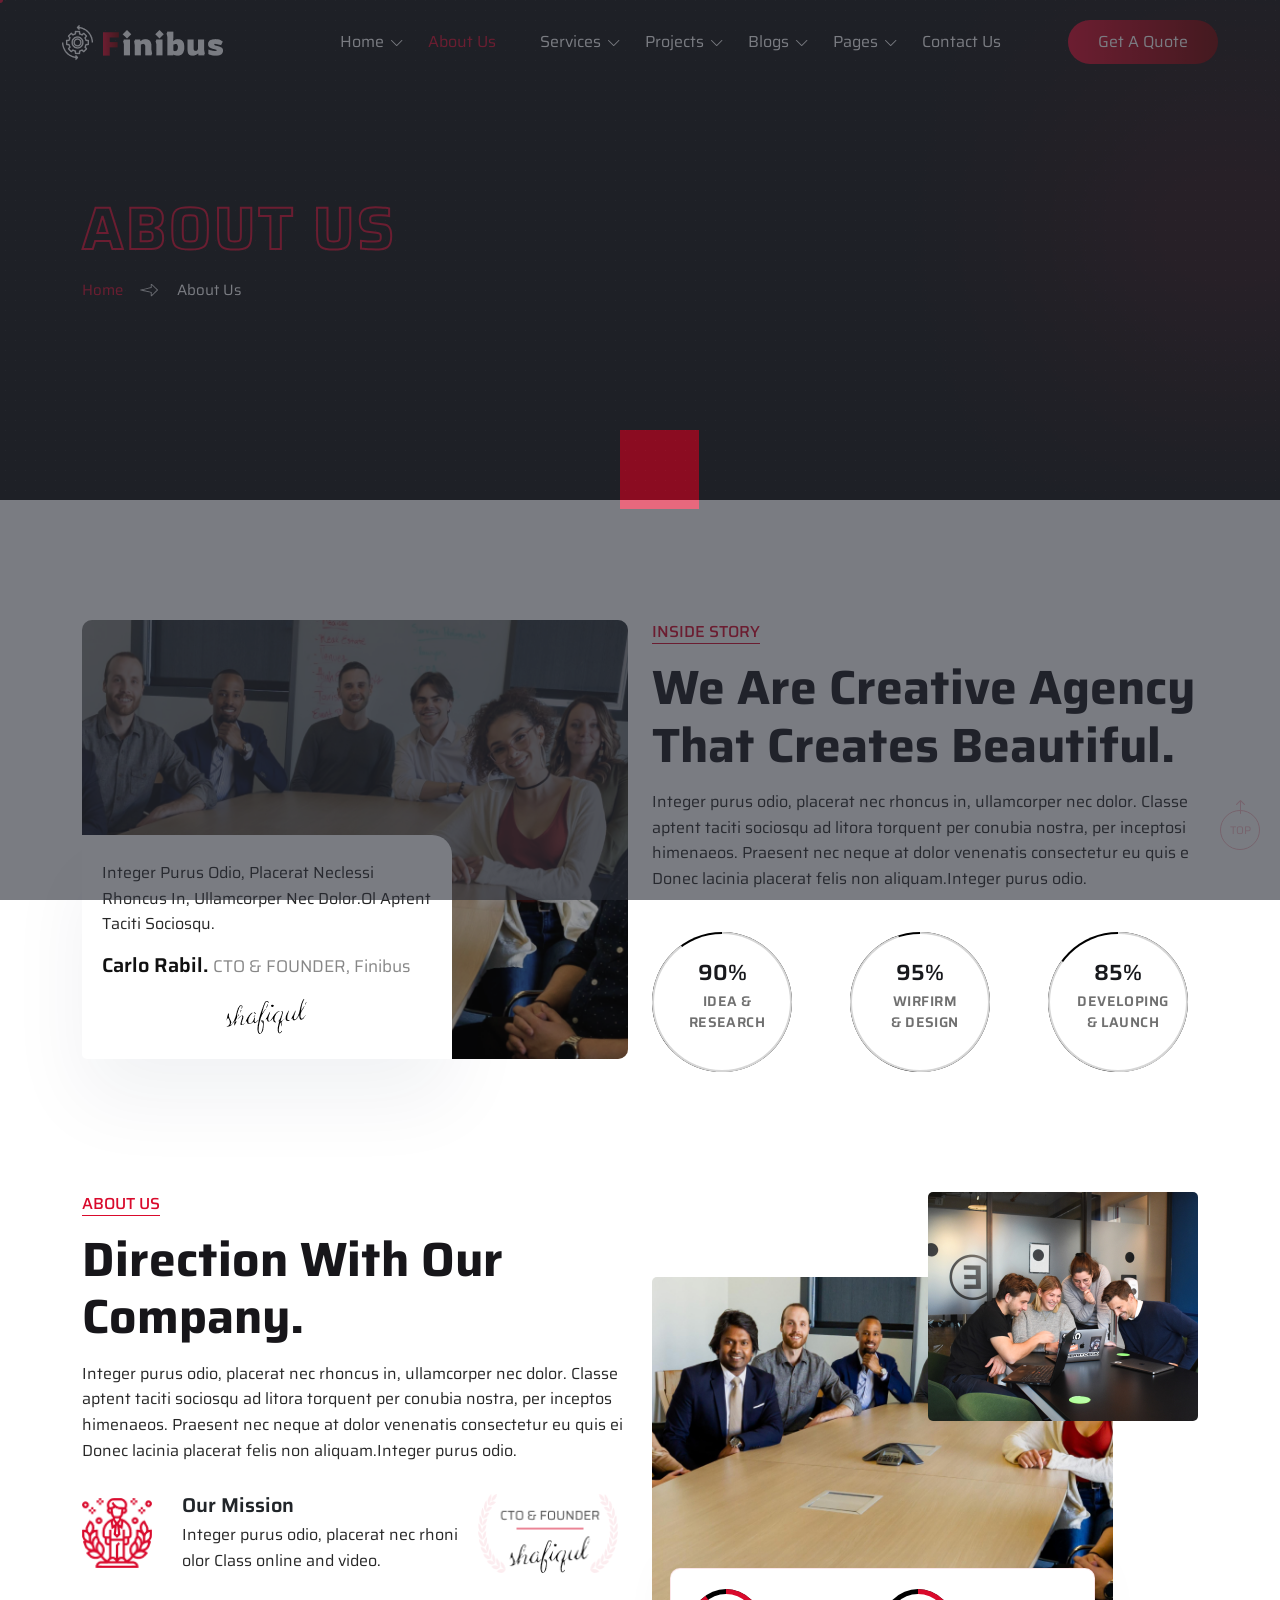
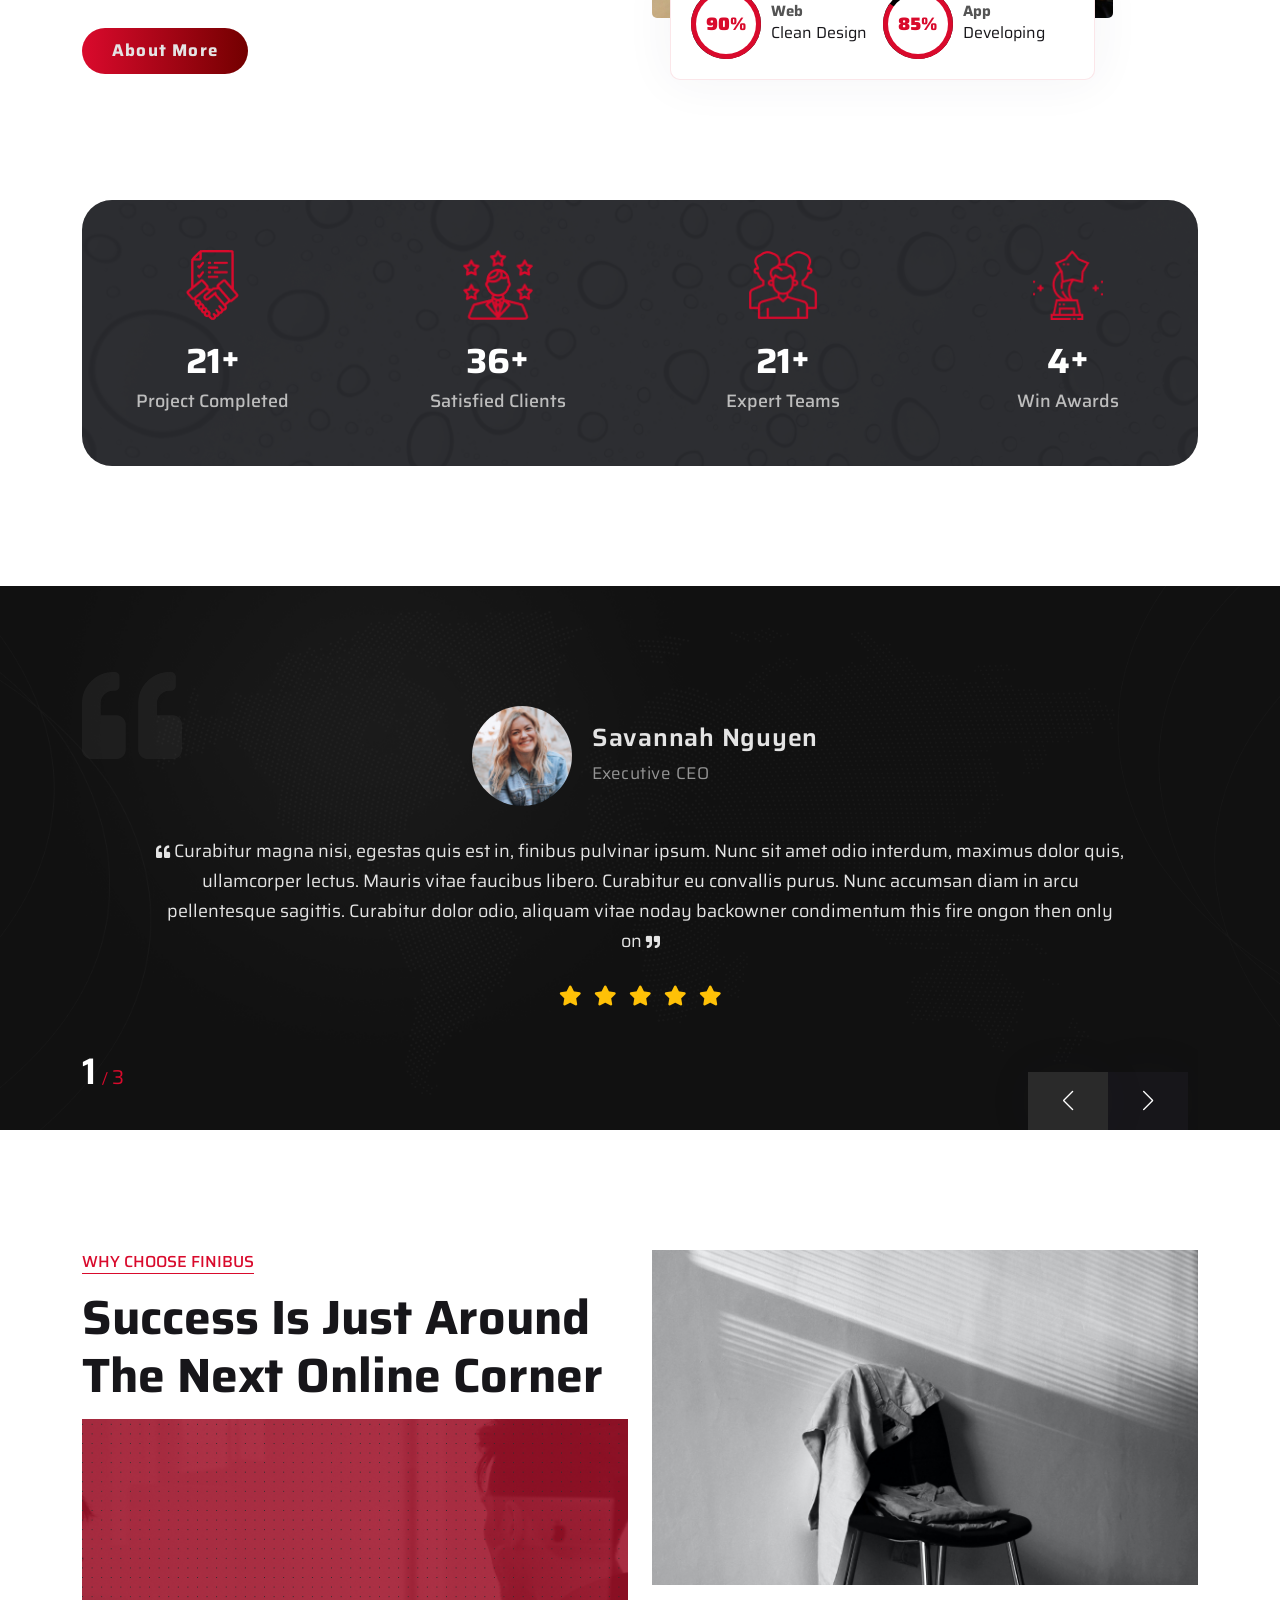
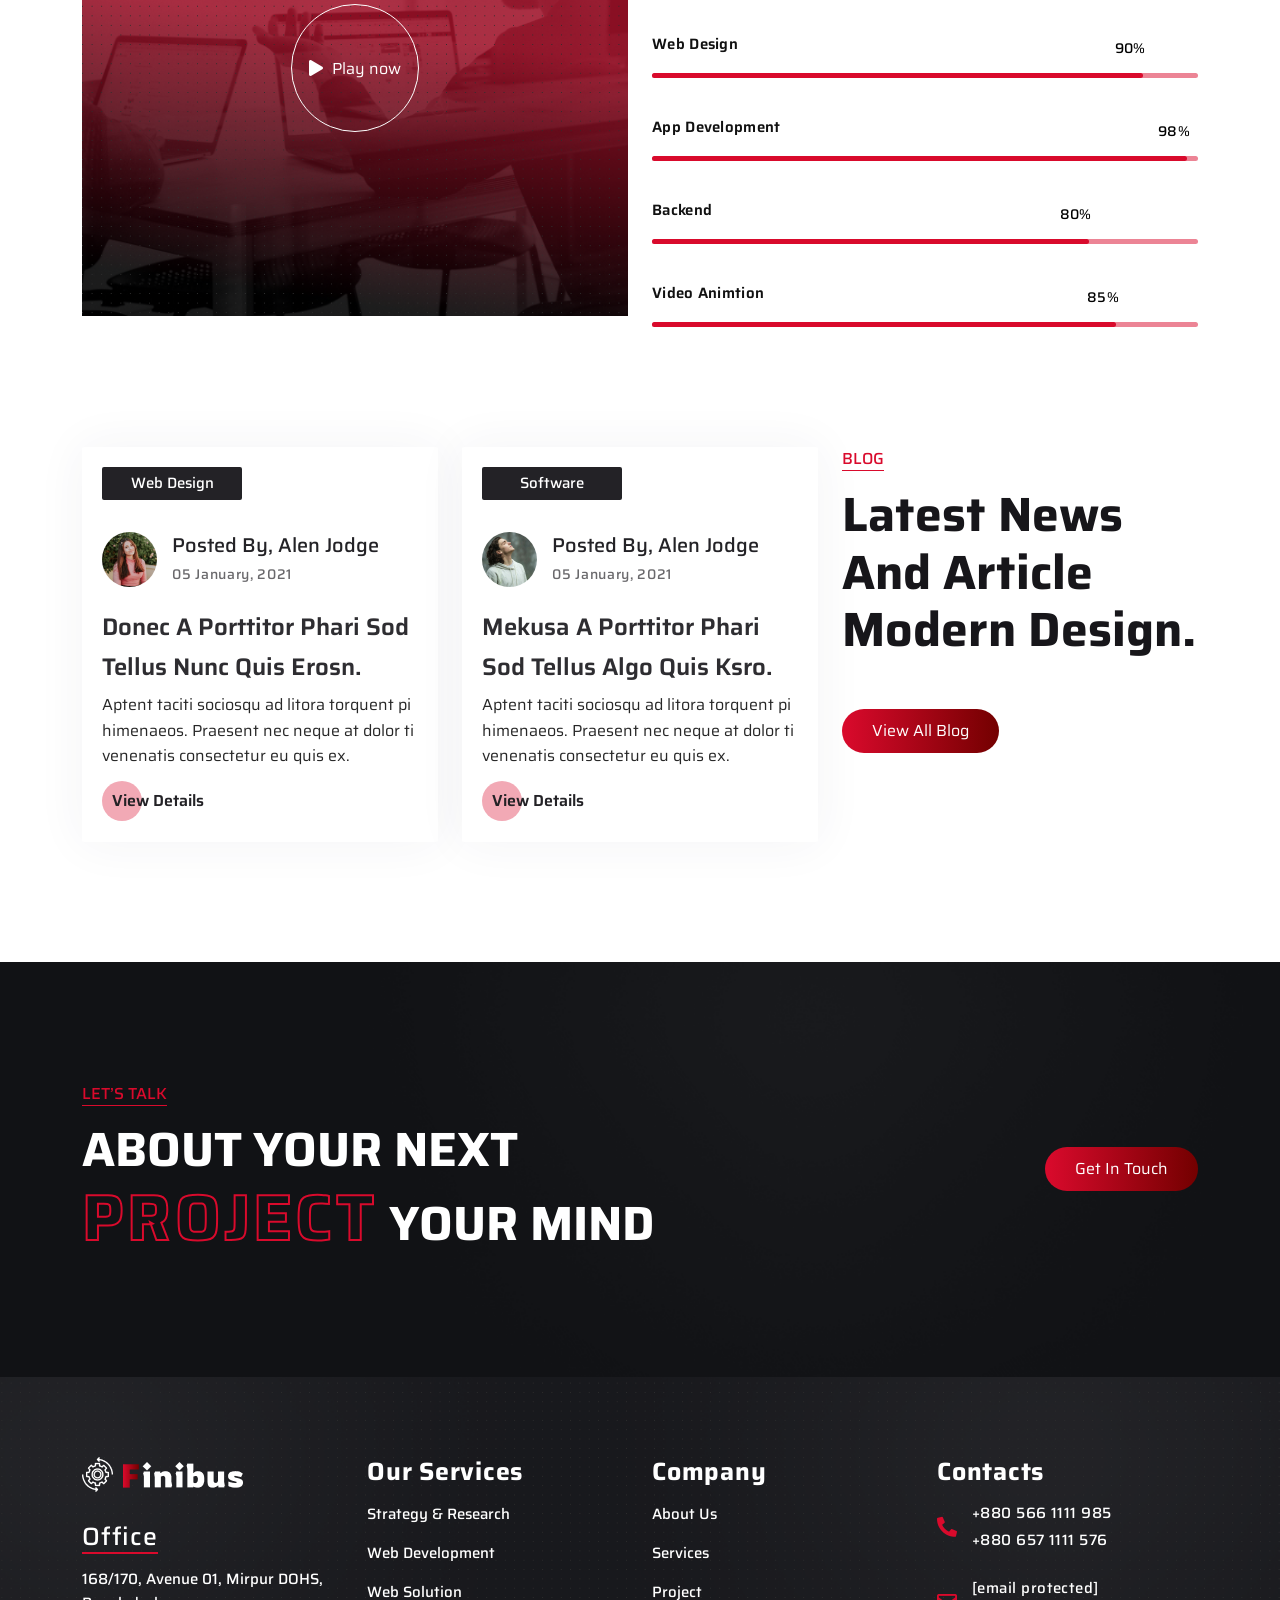
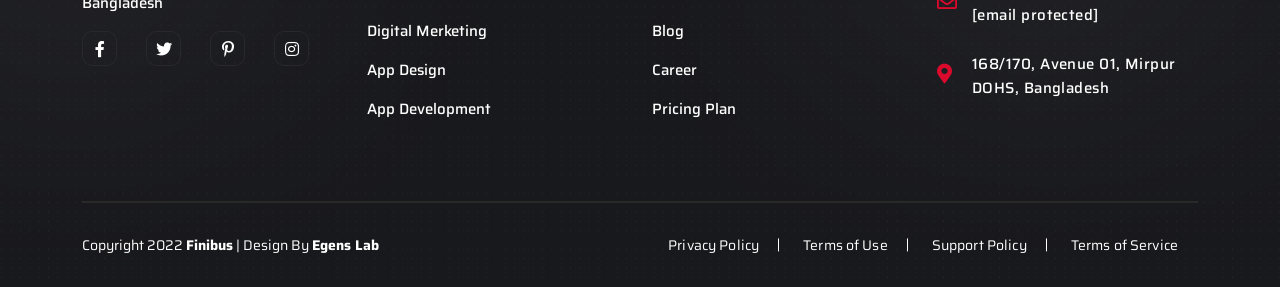
==== about.html @ 058a8044 "initial commit" ====
<!doctype html>
<html lang="en">

<!-- Mirrored from demo-egenslab.b-cdn.net/html/finibus/demo/about.html by HTTrack Website Copier/3.x [XR&CO'2014], Wed, 31 Aug 2022 12:23:14 GMT -->
<head>

<meta charset="utf-8">
<meta name="viewport" content="width=device-width, initial-scale=1">

<link rel="shortcut icon" type="image/x-icon" href="assets/img/favicon.png">

<link href="assets/css/bootstrap.min.css" rel="stylesheet">

<link rel="stylesheet" href="assets/css/bootstrap-icons.css">

<link href="assets/css/all.min.css" rel="stylesheet">

<link href="assets/css/fontawesome.min.css" rel="stylesheet">

<link rel="stylesheet" href="assets/css/swiper-bundle.min.css">

<link rel="stylesheet" href="assets/css/lightbox.min.css">

<link rel="stylesheet" href="assets/css/nice-select.css">

<link rel="stylesheet" href="assets/css/jQuery-plugin-progressbar.css">

<link rel="stylesheet" href="assets/css/barfiller.css">

<link rel="stylesheet" href="assets/css/magnific-popup.css">

<link rel="stylesheet" href="assets/css/style.css">

<title>Finibus - Software and Digital Agency HTML Template</title>
</head>
<body>

<div class="cursor"></div>
<div class="cursor2"></div>


<div class="preloader_area_wrap">
<div class="sk-cube-grid">
<div class="sk-cube sk-cube1"></div>
<div class="sk-cube sk-cube2"></div>
<div class="sk-cube sk-cube3"></div>
<div class="sk-cube sk-cube4"></div>
<div class="sk-cube sk-cube5"></div>
<div class="sk-cube sk-cube6"></div>
<div class="sk-cube sk-cube7"></div>
<div class="sk-cube sk-cube8"></div>
<div class="sk-cube sk-cube9"></div>
</div>
</div>


<div class="main">

<header class="position_top">
<div class="container-fluid">
<div class="row align-items-center">
<div class="col col-sm-3 col-md-3 col-lg-3 col-xl-2">
<div class="logo">
<a href="index.html"><img src="assets/img/logo.png" alt=""></a>
</div>
</div>
<div class="col col-sm-5 col-md-6 col-lg-6 col-xl-8 text-end">
<nav class="main-nav">
<div class="mobile-menu-logo">
<a href="index.html"><img src="assets/img/logo.png" alt=""></a>
</div>
<ul>
<li class="has-child active">
<a href="index.html">Home</a>
<i class="bi bi-chevron-down"></i>
<ul class="sub-menu">
<li><a href="index.html">Home 01</a></li>
<li><a href="index2.html">Home 02</a></li>
<li><a href="index3.html">Home 03</a></li>
</ul>
</li>
<li><a href="about.html">About us</a></li>
<li class="has-child">
<a href="services.html">Services</a>
<i class="bi bi-chevron-down"></i>
<ul class="sub-menu">
<li><a href="services.html">Service</a></li>
 <li><a href="service-details.html">Service Details</a></li>
</ul>
</li>
<li class="has-child">
<a href="project.html">Projects</a>
<i class="bi bi-chevron-down"></i>
<ul class="sub-menu">
<li><a href="project.html">Project</a></li>
<li><a href="project2.html">Project masonry</a></li>
<li><a href="project-details.html">Project Details</a></li>
</ul>
</li>
<li class="has-child">
<a href="blog.html">Blogs</a>
<i class="bi bi-chevron-down"></i>
<ul class="sub-menu">
<li><a href="blog.html">Blog</a></li>
<li><a href="blog2.html">Blog standard</a></li>
<li><a href="blog_details.html">Blog Details</a></li>
</ul>
</li>
<li class="has-child">
<a href="#">Pages</a>
<i class="bi bi-chevron-down"></i>
<ul class="sub-menu">
<li><a href="commingsoon.html">Comming soon</a></li>
<li><a href="error.html">Error 404</a></li>
</ul>
</li>
<li><a href="contact.html">Contact us</a></li>
</ul>
<div class="get-quate dn">
<div class="cmn-btn">
<a href="contact.html">Get a quote</a>
</div>
</div>
</nav>
<div class="mobile-menu">
<a href="javascript:void(0)" class="cross-btn">
<span class="cross-top"></span>
<span class="cross-middle"></span>
<span class="cross-bottom"></span>
</a>
</div>
</div>
<div class="col-12 col-sm-4 col-md-3 col-lg-3 col-xl-2 text-end">
<div class="get-quate">
<div class="cmn-btn">
<a href="contact.html">Get a quote</a>
</div>
</div>
</div>
</div>
</div>
</header>


<section class="breadcrumbs">
<div class="container">
<div class="row">
<div class="col-12">
<div class="breadcrumb-wrapper">
<h1>About us</h1>
<ul>
<li><a href="index.html">Home</a></li>
<li>About us</li>
</ul>
</div>
</div>
</div>
</div>
</section>


<section class="about-area sec-mar">
<div class="container">
<div class="out-story">
<div class="row">
<div class="col-lg-6 col-xl-6">
 <div class="story-left">
<div class="office-group-img">
<img src="assets/img/story.png" alt="">
<div class="cto-message-wrapper">
<div class="cto-message">
<p>Integer purus odio, placerat neclessi rhoncus in, ullamcorper nec dolor.ol aptent taciti sociosqu.</p>
<h4>Carlo Rabil. <span>CTO & FOUNDER, Finibus</span></h4>
<img src="assets/img/cto-signature.png" alt="">
</div>
</div>
</div>
</div>
</div>
<div class="col-lg-6 col-xl-6">
<div class="story-right">
<div class="title black">
<span>Inside Story</span>
<h2 class="mb-15">We are creative Agency that creates beautiful.</h2>
</div>
<p>Integer purus odio, placerat nec rhoncus in, ullamcorper nec dolor. Classe aptent taciti sociosqu ad litora torquent per conubia nostra, per inceptosi himenaeos. Praesent nec neque at dolor venenatis consectetur eu quis e Donec lacinia placerat felis non aliquam.Integer purus odio.</p>
<div class="story-skills">
<div class="story-skill">
<div class="progress-bar-circle" data-percent="90" data-duration="1000"></div>
<span>Idea & Research</span>
</div>
<div class="story-skill">
<div class="progress-bar-circle" data-percent="95" data-duration="1000"></div>
<span>Wirfirm & Design</span>
</div>
<div class="story-skill">
<div class="progress-bar-circle" data-percent="85" data-duration="1000"></div>
<span>Developing & Launch</span>
</div>
</div>
</div>
</div>
</div>
</div>
<div class="row">
<div class="col-lg-6 col-xl-6">
<div class="about-left">
<div class="title black">
<span>About us</span>
<h2 class="mb-15">Direction with our company.</h2>
</div>
<p>Integer purus odio, placerat nec rhoncus in, ullamcorper nec dolor. Classe aptent taciti sociosqu ad litora torquent per conubia nostra, per inceptos himenaeos. Praesent nec neque at dolor venenatis consectetur eu quis ei Donec lacinia placerat felis non aliquam.Integer purus odio.</p>
<div class="our-mission">
<div class="msn-icon">
<i><img src="assets/img/icons/mission-icon.png" alt=""></i>
</div>
<div class="msn-content">
<h5>Our Mission</h5>
<p>Integer purus odio, placerat nec rhoni olor Class online and video.</p>
</div>
<div class="cto">
<img src="assets/img/ctoFounder.png" alt="">
</div>
</div>
<div class="cmn-btn">
<a href="about.html">About more</a>
</div>
</div>
</div>
<div class="col-lg-6 col-xl-6">
<div class="about-right">
<div class="group-images">
<img src="assets/img/about-bottom.jpg" alt="">
<div class="about-top">
<img src="assets/img/about-top.png" alt="">
</div>
<div class="about-skills">
<div class="signle-skill">
<div class="progress-bar-circle" data-percent="90" data-duration="1000"></div>
<div class="skill-content">
<h6>web</h6>
<p>Clean Design</p>
</div>
</div>
<div class="signle-skill">
<div class="progress-bar-circle" data-percent="85" data-duration="1000"></div>
<div class="skill-content">
<h6>App</h6>
<p>Developing</p>
</div>
</div>
</div>
</div>
</div>
</div>
</div>
<div class="features-count">
<div class="row">
<div class="col-sm-6 col-md-3 col-lg-3 col-xl-3">
<div class="single-count">
<i><img src="assets/img/icons/count-1.png" alt=""></i>
<div class="counter">
<span class="odometer">150</span><sup>+</sup>
</div>
<p>Project Completed</p>
</div>
</div>
<div class="col-sm-6 col-md-3 col-lg-3 col-xl-3">
<div class="single-count">
<i><img src="assets/img/icons/count-2.png" alt=""></i>
<div class="counter">
<span class="odometer">250</span><sup>+</sup>
</div>
<p>Satisfied Clients</p>
</div>
</div>
<div class="col-sm-6 col-md-3 col-lg-3 col-xl-3">
<div class="single-count">
<i><img src="assets/img/icons/count-3.png" alt=""></i>
<div class="counter">
<span class="odometer">150</span><sup>+</sup>
</div>
<p>Expert Teams</p>
</div>
</div>
<div class="col-sm-6 col-md-3 col-lg-3 col-xl-3">
<div class="single-count">
<i><img src="assets/img/icons/count-4.png" alt=""></i>
<div class="counter">
<span class="odometer">28</span><sup>+</sup>
</div>
<p>Win Awards</p>
</div>
</div>
</div>
</div>
</div>
</section>


<section class="testimonial-area">
<div class="container">
<div class="row">
<div class="col-12">
<div class="swiper testimonial-slider">
<div class="swiper-wrapper">
<div class="swiper-slide">
<div class="testimonial-content">
<div class="quote">
<i class="fas fa-quote-left"></i>
</div>
<div class="client-info">
<div class="client-pic">
<img src="assets/img/client.jpg" alt="">
</div>
<div class="client-details">
<h4>Savannah Nguyen</h4>
<span>Executive CEO</span>
</div>
</div>
<p><i class="fas fa-quote-left"></i> Curabitur magna nisi, egestas quis est in, finibus pulvinar ipsum. Nunc sit amet odio interdum, maximus dolor quis, ullamcorper lectus. Mauris vitae faucibus libero. Curabitur eu convallis purus. Nunc accumsan diam in arcu pellentesque sagittis. Curabitur dolor odio, aliquam vitae noday backowner condimentum this fire ongon then only on <i class="fas fa-quote-right"></i></p>
<div class="rating">
<i class="fas fa-star"></i>
<i class="fas fa-star"></i>
<i class="fas fa-star"></i>
<i class="fas fa-star"></i>
<i class="fas fa-star"></i>
</div>
</div>
</div>
<div class="swiper-slide">
<div class="testimonial-content">
<div class="quote">
<i class="fas fa-quote-left"></i>
</div>
<div class="client-info">
<div class="client-pic">
<img src="assets/img/client-2.jpg" alt="">
</div>
<div class="client-details">
<h4>Nailong Jeso</h4>
<span>CTO Founder</span>
</div>
</div>
<p><i class="fas fa-quote-left"></i> Curabitur magna nisi, egestas quis est in, finibus pulvinar ipsum. Nunc sit amet odio interdum, maximus dolor quis, ullamcorper lectus. Mauris vitae faucibus libero. Curabitur eu convallis purus. Nunc accumsan diam in arcu pellentesque sagittis. Curabitur dolor odio, aliquam vitae noday backowner condimentum this fire ongon then only on <i class="fas fa-quote-right"></i></p>
<div class="rating">
<i class="fas fa-star"></i>
<i class="fas fa-star"></i>
<i class="fas fa-star"></i>
<i class="fas fa-star"></i>
<i class="fas fa-star"></i>
</div>
 </div>
</div>
<div class="swiper-slide">
<div class="testimonial-content">
<div class="quote">
<i class="fas fa-quote-left"></i>
</div>
<div class="client-info">
<div class="client-pic">
<img src="assets/img/client-3.jpg" alt="">
</div>
<div class="client-details">
<h4>Gautam Yamni</h4>
<span>Designer Head</span>
</div>
</div>
<p><i class="fas fa-quote-left"></i> Curabitur magna nisi, egestas quis est in, finibus pulvinar ipsum. Nunc sit amet odio interdum, maximus dolor quis, ullamcorper lectus. Mauris vitae faucibus libero. Curabitur eu convallis purus. Nunc accumsan diam in arcu pellentesque sagittis. Curabitur dolor odio, aliquam vitae noday backowner condimentum this fire ongon then only on <i class="fas fa-quote-right"></i></p>
<div class="rating">
<i class="fas fa-star"></i>
<i class="fas fa-star"></i>
<i class="fas fa-star"></i>
<i class="fas fa-star"></i>
<i class="fas fa-star"></i>
</div>
</div>
</div>
</div>
<div class="swiper-button-next"></div>
<div class="swiper-button-prev"></div>
<div class="swiper-pagination"></div>
</div>
</div>
</div>
</div>
</section>


<section class="why-choose-us sec-mar">
<div class="container">
<div class="row">
<div class="col-md-6 col-lg-6 col-xl-6">
<div class="title black">
<span>Why Choose Finibus</span>
<h2 class="mb-15">success is just around the next online corner</h2>
</div>
<div class="video-demo">
<img src="assets/img/play-video.jpg" alt="">
<div class="play-btn">
<a class="popup-video" href="https://www.youtube.com/watch?v=0O2aH4XLbto"><i class="fas fa-play"></i> Play now</a>
</div>
</div>
</div>
<div class="col-md-6 col-lg-6 col-xl-6">
<div class="valuable-skills">
<img src="assets/img/valuable-skill.jpg" alt="">
<div class="signle-bar">
<h6>Web Design</h6>
<div id="bar1" class="barfiller">
<span class="tip"></span>
<span class="fill" data-percentage="90"></span>
</div>
</div>
<div class="signle-bar">
<h6>App Development</h6>
<div id="bar2" class="barfiller">
 <span class="tip"></span>
<span class="fill" data-percentage="98"></span>
</div>
</div>
<div class="signle-bar">
<h6>Backend</h6>
<div id="bar3" class="barfiller">
<span class="tip"></span>
<span class="fill" data-percentage="80"></span>
</div>
</div>
<div class="signle-bar">
<h6>Video Animtion</h6>
<div id="bar4" class="barfiller">
<span class="tip"></span>
<span class="fill" data-percentage="85"></span>
</div>
</div>
</div>
</div>
</div>
</div>
</section>


<section class="latest-news sec-mar">
<div class="container">
<div class="row gx-4">
<div class="col-md-6 col-lg-4 col-xl-4">
<div class="signle-news">
<div class="tag">
<a href="#">Web Design</a>
</div>
<div class="post-img">
<a href="blog_details.html"><img src="assets/img/post/post-1.jpg" alt=""></a>
</div>
<div class="news-content">
<div class="author">
<div class="author-pic">
<img src="assets/img/author/author-1.jpg" alt="">
</div>
<div class="author-info">
<h5>Posted by, Alen Jodge</h5>
<span>05 January, 2021</span>
</div>
</div>
<h3><a href="blog_details.html">Donec a porttitor phari sod tellus Nunc quis erosn.</a></h3>
<p>Aptent taciti sociosqu ad litora torquent pi himenaeos. Praesent nec neque at dolor ti venenatis consectetur eu quis ex.</p>
<div class="view-btn">
<a href="blog_details.html">View details</a>
</div>
</div>
</div>
</div>
<div class="col-md-6 col-lg-4 col-xl-4">
<div class="signle-news">
<div class="tag">
<a href="#">Software</a>
</div>
<div class="post-img">
<a href="blog_details.html"><img src="assets/img/post/post-2.jpg" alt=""></a>
</div>
<div class="news-content">
<div class="author">
<div class="author-pic">
<img src="assets/img/author/author-2.jpg" alt="">
</div>
<div class="author-info">
<h5>Posted by, Alen Jodge</h5>
<span>05 January, 2021</span>
</div>
</div>
<h3><a href="blog_details.html">Mekusa a porttitor phari sod tellus algo quis ksro.</a></h3>
<p>Aptent taciti sociosqu ad litora torquent pi himenaeos. Praesent nec neque at dolor ti venenatis consectetur eu quis ex.</p>
<div class="view-btn">
<a href="blog_details.html">View details</a>
</div>
</div>
</div>
</div>
<div class="col-md-6 col-lg-4 col-xl-4">
<div class="title black">
<span>Blog</span>
<h2>Latest news And Article modern design.</h2>
<div class="cmn-btn">
<a href="blog.html">View All Blog</a>
</div>
</div>
</div>
</div>
</div>
</section>


<section class="lets-talk sec-pad">
<div class="container">
<div class="row align-items-center">
<div class="col-md-9 col-lg-8 col-xl-7">
<div class="title special">
<span>Let’s Talk</span>
<h2>About Your Next <br><b>Project</b> Your Mind</h2>
</div>
</div>
<div class="col-md-3 col-lg-4 col-xl-5 text-end">
<div class="getin-touch">
<div class="cmn-btn">
<a href="contact.html">Get In Touch</a>
</div>
</div>
</div>
</div>
</div>
</section>


<footer>
<div class="container">
<div class="row">
<div class="col-md-3 col-lg-3 col-xl-3">
<div class="footer-widget">
<div class="footer-logo">
<a href="index.html"><img src="assets/img/logo.png" alt=""></a>
</div>
<address>
<h4>Office</h4>
<p>168/170, Avenue 01, Mirpur DOHS, Bangladesh</p>
</address>
<ul class="social-media-icons">
<li><a href="https://www.facebook.com/"><i class="fab fa-facebook-f"></i></a></li>
<li><a href="https://www.twitter.com/"><i class="fab fa-twitter"></i></a></li>
<li><a href="https://www.pinterest.com/"><i class="fab fa-pinterest-p"></i></a></li>
<li><a href="https://www.instagram.com/"><i class="fab fa-instagram"></i></a></li>
</ul>
</div>
</div>
<div class="col-md-3 col-lg-3 col-xl-3">
<div class="footer-widget">
<h4>Our Services</h4>
<ul class="footer-menu">
<li><a href="service-details.html">Strategy & Research</a></li>
<li><a href="service-details.html">Web Development</a></li>
<li><a href="service-details.html">Web Solution</a></li>
<li><a href="service-details.html">Digital Merketing</a></li>
<li><a href="service-details.html">App Design</a></li>
<li><a href="service-details.html">App Development</a></li>
</ul>
</div>
</div>
<div class="col-md-3 col-lg-3 col-xl-3">
<div class="footer-widget">
<h4>Company</h4>
<ul class="footer-menu">
<li><a href="about.html">About Us</a></li>
<li><a href="services.html">Services</a></li>
<li><a href="project.html">Project</a></li>
<li><a href="blog.html">Blog</a></li>
<li><a href="contact.html">Career</a></li>
<li><a href="services.html">Pricing Plan</a></li>
</ul>
</div>
</div>
<div class="col-md-3 col-lg-3 col-xl-3">
<div class="footer-widget">
<h4>Contacts</h4>
<div class="number">
<div class="num-icon">
<i class="fas fa-phone-alt"></i>
</div>
<div class="phone">
<a href="tel:05661111985">+880 566 1111 985</a>
<a href="tel:06571111576">+880 657 1111 576</a>
</div>
</div>
<div class="office-mail">
<div class="mail-icon">
<i class="far fa-envelope"></i>
</div>
<div class="email">
<a href="tell:info@example.com"><span class="__cf_email__" data-cfemail="0e676068614e6b766f637e626b206d6163">[email&#160;protected]</span></a>
<a href="tell:info@support.com"><span class="__cf_email__" data-cfemail="9ff6f1f9f0dfeceaefeff0edebb1fcf0f2">[email&#160;protected]</span></a>
</div>
</div>
<div class="address">
<div class="address-icon">
<i class="fas fa-map-marker-alt"></i>
</div>
<p>168/170, Avenue 01, Mirpur DOHS, Bangladesh</p>
</div>
</div>
</div>
</div>
<div class="footer-bottom">
<div class="row align-items-center">
<div class="col-12 col-md-4 col-lg-4 col-xl-5">
<div class="copy-txt">
<span>Copyright 2022 <b>Finibus</b> | Design By <a href="#">Egens Lab</a></span>
</div>
</div>
<div class="col-12 col-md-8 col-lg-8 col-xl-7">
<ul class="footer-bottom-menu">
<li><a href="#">Privacy Policy</a></li>
<li><a href="#">Terms of Use</a></li>
<li><a href="#">Support Policy</a></li>
<li><a href="#">Terms of Service</a></li>
</ul>
</div>
</div>
</div>
</div>
</footer>


<div class="scroll-top">
<span>Top<i class="bi bi-arrow-up"></i></span>
</div>

</div>


<script data-cfasync="false" src="../../../cdn-cgi/scripts/5c5dd728/cloudflare-static/email-decode.min.js"></script><script src="assets/js/jquery-3.6.0.min.js"></script>

<script src="assets/js/popper.min.js"></script>
<script src="assets/js/bootstrap.min.js"></script>

<script src="assets/js/swiper-bundle.min.js"></script>

<script src="assets/js/jquery.nice-select.min.js"></script>

<script src="assets/js/jQuery-plugin-progressbar.js"></script>

<script src="assets/js/jquery.barfiller.js"></script>

<script src="assets/js/waypoints.min.js"></script>

<script src="assets/js/jquery.counterup.min.js"></script>

<script src="assets/js/lightbox.min.js"></script>

<script src="assets/js/jquery.magnific-popup.min.js"></script>

<script src="assets/js/isotope.pkgd.min.js"></script>

<script src="assets/js/masonry.pkgd.min.js"></script>

<script src="assets/js/imagesloaded.pkgd.min.js"></script>

<script src="assets/js/custom.js"></script>
</body>

<!-- Mirrored from demo-egenslab.b-cdn.net/html/finibus/demo/about.html by HTTrack Website Copier/3.x [XR&CO'2014], Wed, 31 Aug 2022 12:23:14 GMT -->
</html>
---- assets/css/barfiller.css ----
.barfiller{width:100%;height:12px;background:#fcfcfc;border:1px solid #ccc;position:relative;margin-bottom:20px;box-shadow:inset 1px 4px 9px -6px rgba(0,0,0,.5);-moz-box-shadow:inset 1px 4px 9px -6px rgba(0,0,0,.5)}.barfiller .fill{display:block;position:relative;width:0;height:100%;background:#333;z-index:1}.barfiller .tipWrap{display:none}.barfiller .tip{margin-top:-30px;padding:2px 4px;font-size:11px;color:#fff;left:0;position:absolute;z-index:2;background:#333}.barfiller .tip:after{border:solid;border-color:rgba(0,0,0,.8) transparent;border-width:6px 6px 0;content:"";display:block;position:absolute;left:9px;top:100%;z-index:9}
---- assets/css/style.css ----
@import "https://fonts.googleapis.com/css2?family=Saira:ital,wght@0,100;0,300;0,400;0,500;0,600;0,700;0,800;0,900;1,400&amp;display=swap";@import "https://fonts.googleapis.com/css2?family=Poppins:wght@300;400;500;600;700&amp;family=Rajdhani:wght@300;400;500;600;700&amp;display=swap";*{margin:0;padding:0;box-sizing:border-box}a:focus,input:focus,textarea:focus,button:focus{outline:0 solid}html,body{height:100%}body{cursor:none;font-size:16px;font-family:saira,sans-serif}h1,h2,h3,h4,h5,h6{font-weight:700;margin-bottom:20px}img{max-width:100%}a,ul,ol{padding:0;margin:0;list-style:none}p{color:#787878;line-height:1.6}a,a:hover{text-decoration:none}input,select,audio,canvas,iframe,img,svg,video{vertical-align:middle}.sec-pad{padding:120px 0}.sec-pad-top{padding-top:120px}.sec-pad-bottom{padding-bottom:120px}.sec-mar{margin:120px 0}.sec-mar-top{margin-top:120px}.sec-mar-bottom{margin-bottom:120px}.cursor{width:30px;height:30px;border-radius:100%;border:1px solid #d90a2c;transition:all 200ms ease-out;position:fixed;pointer-events:none;left:0;top:0;transform:translate(calc(-50% - 100px),-50%);z-index:9}.cursor2{width:6px;height:6px;border-radius:100%;background-color:#d90a2c;position:fixed;transform:translate(-50%,-50%);pointer-events:none;transition:width .3s,height .3s,opacity .3s;z-index:9}.hover{background-color:#d90a2c;height:70px;width:70px;border:1px solid transparent;opacity:.3;z-index:9999}.cursorinnerhover{width:2px;height:2px;opacity:.5}.mb-15{margin-bottom:15px!important}.sk-cube-grid{width:80px;height:80px;margin:100px auto}.sk-cube-grid .sk-cube{width:33%;height:33%;background-color:#d90a2c;float:left;-webkit-animation:sk-cubeGridScaleDelay 1.3s infinite ease-in-out;animation:sk-cubeGridScaleDelay 1.3s infinite ease-in-out}.sk-cube-grid .sk-cube1{-webkit-animation-delay:.2s;animation-delay:.2s}.sk-cube-grid .sk-cube2{-webkit-animation-delay:.3s;animation-delay:.3s}.sk-cube-grid .sk-cube3{-webkit-animation-delay:.4s;animation-delay:.4s}.sk-cube-grid .sk-cube4{-webkit-animation-delay:.1s;animation-delay:.1s}.sk-cube-grid .sk-cube5{-webkit-animation-delay:.2s;animation-delay:.2s}.sk-cube-grid .sk-cube6{-webkit-animation-delay:.3s;animation-delay:.3s}.sk-cube-grid .sk-cube7{-webkit-animation-delay:0s;animation-delay:0s}.sk-cube-grid .sk-cube8{-webkit-animation-delay:.1s;animation-delay:.1s}.sk-cube-grid .sk-cube9{-webkit-animation-delay:.2s;animation-delay:.2s}@-webkit-keyframes sk-cubeGridScaleDelay{0%,70%,100%{-webkit-transform:scale3D(1,1,1);transform:scale3D(1,1,1)}35%{-webkit-transform:scale3D(0,0,1);transform:scale3D(0,0,1)}}@keyframes hover{0%{transform:scale(.5);color:#121212;-webkit-text-stroke:2px gray}20%{transform:scale(1);color:pink;-webkit-text-stroke:3px red;filter:drop-shadow(0 0 1px black) drop-shadow(0 0 1px black) drop-shadow(0 0 3px red) drop-shadow(0 0 5px red) hue-rotate(10turn)}50%{transform:scale(.5);color:#121212;-webkit-text-stroke:2px gray}}.preloader_area_wrap{background:#282b34 none repeat scroll 0 0;height:100%;left:0;position:fixed;top:0;width:100%;z-index:9999999}.preloader_area_wrap .sk-cube-grid{left:50%;margin:-20px 0 0 -20px;position:absolute;top:50%}.sticky{position:fixed;top:0;left:0;padding:0 100px;width:100%;z-index:99;background-color:#121212}@media only screen and (min-width:1200px) and (max-width:1399px){.sticky{padding:0 50px}}@media only screen and (min-width:992px) and (max-width:1199px),only screen and (min-width:768px) and (max-width:991px){.sticky{padding:10px 20px}}@media(max-width:767px){.sticky{padding:20px 0}}@media(max-width:767px){.title{text-align:center}}@media only screen and (min-width:576px) and (max-width:767px){.title{text-align:inherit}}.title span{position:relative;display:inline-block;font-size:16px;font-weight:500;color:#d90a2c;margin-bottom:15px;text-transform:uppercase}.title span:before{position:absolute;content:"";left:0;bottom:0;width:100%;height:1px;background-color:#d90a2c}.title h2{font-size:52px;font-weight:700;color:#fff;margin-bottom:30px;text-transform:capitalize}@media only screen and (min-width:1200px) and (max-width:1399px),only screen and (min-width:992px) and (max-width:1199px){.title h2{font-size:48px}}@media(max-width:767px){.title h2{font-size:30px}}.title.black h2{color:#17161a}.title.special h2{text-transform:uppercase;margin:0}.title.special h2 b{font-weight:700;font-size:65px;letter-spacing:.05em;text-transform:uppercase;-webkit-text-stroke:2px #d90a2c;-webkit-text-fill-color:transparent}@media only screen and (min-width:768px) and (max-width:991px){.title.special h2 b{font-size:55px}}@media(max-width:767px){.title.special h2 b{font-size:50px}}.sec-title-layout3{text-align:center;margin-bottom:70px}.sec-title-layout3 span{font-family:poppins,sans-serif;font-weight:500;font-size:16px;text-align:center;text-transform:capitalize;color:#d90a2c;border-bottom:1px solid #d90a2c;padding-bottom:5px;margin-bottom:5px;display:inline-block}.sec-title-layout3 h2{font-family:rajdhani,sans-serif;font-weight:700;font-size:50px;text-transform:uppercase;color:#17161a;margin-bottom:15px}@media only screen and (min-width:992px) and (max-width:1199px){.sec-title-layout3 h2{font-size:40px}}@media(max-width:767px){.sec-title-layout3 h2{font-size:30px}}.cmn-btn{display:inline-flex}.cmn-btn a{overflow:hidden;position:relative;display:inline-block;border-radius:30px;padding:10px 30px;color:#fff;font-size:16px;text-transform:capitalize;background:linear-gradient(90deg,#D90A2C 1.05%,#730000 100%);z-index:1;-webkit-transition:all .5s ease-out 0s;-moz-transition:all .5s ease-out 0s;-ms-transition:all .5s ease-out 0s;-o-transition:all .5s ease-out 0s;transition:all .5s ease-out 0s}.cmn-btn a:before{position:absolute;content:'';width:100%;height:0%;top:50%;left:50%;background-color:#000;transform:translate(-50%,-50%) rotate(-45deg);z-index:-1;-webkit-transition:all .5s ease-out 0s;-moz-transition:all .5s ease-out 0s;-ms-transition:all .5s ease-out 0s;-o-transition:all .5s ease-out 0s;transition:all .5s ease-out 0s}.cmn-btn a:hover{box-shadow:0 0 5px rgba(255,255,255,.3)}.cmn-btn a:hover:before{height:380%}.cmn-btn-layout3 a{position:relative;overflow:hidden;font-family:rajdhani,sans-serif;font-weight:600;font-size:20px;text-align:center;color:#fff;display:inline-block;background-color:#dd0429;padding:15px 30px;text-transform:capitalize;z-index:1;vertical-align:top;-webkit-transition:all .5s ease-out 0s;-moz-transition:all .5s ease-out 0s;-ms-transition:all .5s ease-out 0s;-o-transition:all .5s ease-out 0s;transition:all .5s ease-out 0s}.cmn-btn-layout3 a i{margin-left:5px;display:inline-block}.cmn-btn-layout3 a:before{position:absolute;content:'';width:100%;height:0%;top:50%;left:50%;background-color:#000;transform:translate(-50%,-50%) rotate(-45deg);z-index:-1;-webkit-transition:all .5s ease-out 0s;-moz-transition:all .5s ease-out 0s;-ms-transition:all .5s ease-out 0s;-o-transition:all .5s ease-out 0s;transition:all .5s ease-out 0s}.cmn-btn-layout3 a:hover{color:#d90a2c;box-shadow:0 0 5px rgba(255,255,255,.3)}.cmn-btn-layout3 a:hover:before{height:380%}.breadcrumbs{min-height:500px;background-image:url(../img/breadcrumbs-bg.png);background-size:cover;background-position:center center}@media(max-width:767px){.breadcrumbs{text-align:center;min-height:350px}}.breadcrumb-wrapper{display:flex;flex-direction:column;justify-content:center;min-height:500px}@media(max-width:767px){.breadcrumb-wrapper{text-align:center;min-height:350px}}.breadcrumb-wrapper h1{font-weight:700;font-size:60px;letter-spacing:.05em;text-transform:uppercase;-webkit-text-stroke:2px #d90a2c;-webkit-text-fill-color:transparent;line-height:1;margin-bottom:20px}@media(max-width:767px){.breadcrumb-wrapper h1{font-size:40px}}.breadcrumb-wrapper ul{list-style:none}.breadcrumb-wrapper ul li{display:inline-block;font-size:15px;text-transform:capitalize;color:#fff}.breadcrumb-wrapper ul li a{position:relative;font-size:15px;text-transform:capitalize;display:inline-block;color:#d90a2c;padding-right:50px}.breadcrumb-wrapper ul li a:before{position:absolute;content:"";right:15px;top:50%;background-image:url(../img/icons/arrow-right.svg);height:13px;width:18px;transform:translateY(-50%)}.scroll-top.opacity{position:fixed;right:20px;bottom:50px;z-index:9;text-align:center;display:block}.scroll-top.opacity span{height:40px;width:40px;display:block;border:1px solid #d90a2c;border-radius:50%;color:#d90a2c;position:relative;line-height:40px;font-size:11px;cursor:pointer;text-transform:uppercase}.scroll-top.opacity span i{position:absolute;top:-23px;left:50%;transform:translateX(-50%);font-size:16px}header{position:absolute;left:0;right:0;top:0;z-index:999;width:100%;padding:15px 100px;-webkit-transition:all .8s ease-out 0s;-moz-transition:all .8s ease-out 0s;-ms-transition:all .8s ease-out 0s;-o-transition:all .8s ease-out 0s;transition:all .8s ease-out 0s}@media only screen and (min-width:1200px) and (max-width:1399px){header{padding:0 50px}}@media only screen and (min-width:992px) and (max-width:1199px),only screen and (min-width:768px) and (max-width:991px),(max-width:767px){header{padding:30px 10px}}.logo a img{max-width:170px}.get-quate.dn{display:none;margin-top:50px;text-align:left}@media(max-width:767px){.get-quate.dn{display:block}}@media only screen and (min-width:576px) and (max-width:767px){.get-quate.dn{display:none}}.main-nav{display:inline-block}.main-nav .mobile-menu-logo{display:none}.main-nav ul{list-style:none}.main-nav ul li{display:inline-block;position:relative;padding:0 20px}.main-nav ul li a{font-size:16px;color:#fff;display:block;text-transform:capitalize;padding:30px 0;position:relative;-webkit-transition:all .5s ease-out 0s;-moz-transition:all .5s ease-out 0s;-ms-transition:all .5s ease-out 0s;-o-transition:all .5s ease-out 0s;transition:all .5s ease-out 0s}.main-nav ul li a.active{color:#d90a2c}.main-nav ul li a:hover{color:#d90a2c}.main-nav ul li i{width:30px;font-size:14px;text-align:center;color:#fff;font-style:normal;position:absolute;right:-8px;top:33px;z-index:999;cursor:pointer}.main-nav ul li ul.sub-menu{position:absolute;left:0;right:0;top:auto;margin:0;padding:10px 0;opacity:0;visibility:hidden;min-width:200px;background:#222;text-align:left;border-radius:5px;-webkit-transition:all .5s ease-out 0s;-moz-transition:all .5s ease-out 0s;-ms-transition:all .5s ease-out 0s;-o-transition:all .5s ease-out 0s;transition:all .5s ease-out 0s;-webkit-transform:translateY(-10px);-moz-transform:translateY(-10px);-ms-transform:translateY(-10px);-o-transform:translateY(-10px);transform:translateY(-10px)}.main-nav ul li ul.sub-menu>li{padding:0;display:block}.main-nav ul li ul.sub-menu>li a{display:block;padding:10px 15px;color:#fff;font-weight:300;text-transform:capitalize;font-size:16px;line-height:1;-webkit-transition:all .4s ease-out 0s;-moz-transition:all .4s ease-out 0s;-ms-transition:all .4s ease-out 0s;-o-transition:all .4s ease-out 0s;transition:all .4s ease-out 0s}.main-nav ul li ul.sub-menu>li a.active{color:#d90a2c}.main-nav ul li ul.sub-menu>li a:hover{color:#d90a2c;margin-left:10px}.main-nav ul li:hover ul.sub-menu{visibility:visible;opacity:1;-webkit-transform:translateY(0);-moz-transform:translateY(0);-ms-transform:translateY(0);-o-transform:translateY(0);transform:translateY(0)}.get-quate{text-align:right}@media(max-width:767px){.get-quate{display:none}}@media only screen and (min-width:576px) and (max-width:767px){.get-quate{text-align:center;display:block}}.hero-area{position:relative;background-image:url(../img/hero-bg.png);background-size:cover;background-position:center center;height:100%;overflow:hidden;z-index:1}.swiper.hero-slider .swiper-pagination{left:0%!important;bottom:initial!important;top:50%;transform:rotate(90deg);width:auto!important}@media only screen and (min-width:768px) and (max-width:991px){.swiper.hero-slider .swiper-pagination{left:-2%!important}}@media(max-width:767px){.swiper.hero-slider .swiper-pagination{display:none}}.swiper.hero-slider .swiper-pagination-bullet{position:relative;height:15px;width:15px;padding:8px;border:1px solid rgba(255,255,255,.6);background:0 0;opacity:1;margin:0 12.5px!important}.swiper.hero-slider .swiper-pagination-bullet:before{position:absolute;content:"";height:7.5px;width:7.5px;background-color:rgba(255,255,255,.6);border-radius:50%;top:50%;left:50%;transform:translate(-50%,-50%)}.swiper.hero-slider .swiper-pagination-bullet-active{position:relative;height:20px;width:20px;border:1px solid #d90a2c;box-sizing:border-box;opacity:.6}.swiper.hero-slider .swiper-pagination-bullet-active:before{position:absolute;content:"";height:10px;width:10px;background-color:#d90a2c;border-radius:50%;top:50%;left:50%;transform:translate(-50%,-50%);opacity:.6}.hero-content-wrapper{position:relative;height:100vh;display:flex;flex-direction:column;justify-content:center}@media(max-width:767px){.hero-content-wrapper{display:block;height:auto;margin-top:180px}}.hero-content-wrap{display:flex;width:100%;justify-content:center;align-items:center}@media(max-width:767px){.hero-content-wrap{display:block}}.hero-content-img{position:relative;max-width:775px}@media only screen and (min-width:1400px) and (max-width:1650px){.hero-content-img{max-width:600px}}@media only screen and (min-width:1200px) and (max-width:1399px){.hero-content-img{max-width:500px}}@media only screen and (min-width:992px) and (max-width:1199px){.hero-content-img{max-width:420px}}@media only screen and (min-width:768px) and (max-width:991px){.hero-content-img{max-width:380px}}@media(max-width:767px){.hero-content-img{display:none}}.hero-content-img:before{position:absolute;content:"";left:0;right:0;top:0;bottom:0;height:100%;width:100%;background:#17161a;opacity:.5;border-radius:100px 20px 20px 20px}.hero-content-img img{border-radius:100px 20px 20px 20px}.hero-content{background:linear-gradient(233.77deg,rgba(217,10,44,0.8) 0.94%,rgba(115,0,0,0.8) 99.09%);border:1px solid rgba(173,173,173,.2);box-sizing:border-box;border-radius:20px;text-align:center;max-width:670px;padding:80px 50px;position:relative;margin-left:-100px}@media only screen and (min-width:1400px) and (max-width:1650px){.hero-content{max-width:570px;padding:50px 30px;margin-left:-75px}}@media only screen and (min-width:1200px) and (max-width:1399px){.hero-content{max-width:500px;padding:30px 20px}}@media only screen and (min-width:992px) and (max-width:1199px),only screen and (min-width:768px) and (max-width:991px){.hero-content{max-width:400px;padding:20px}}@media(max-width:767px){.hero-content{padding:20px;margin-left:0}}@media only screen and (min-width:576px) and (max-width:767px){.hero-content{padding:30px}}.hero-content h2{font-weight:800;font-size:60px;letter-spacing:.05em;text-transform:uppercase;-webkit-text-stroke:2px rgba(255,255,255,.2);-webkit-text-fill-color:transparent;position:absolute;right:0;top:-90px}@media only screen and (min-width:1400px) and (max-width:1650px){.hero-content h2{font-size:50px}}@media only screen and (min-width:1200px) and (max-width:1399px){.hero-content h2{font-size:40px;margin-top:35px}}@media only screen and (min-width:992px) and (max-width:1199px){.hero-content h2{font-size:40px;margin-top:10px}}@media only screen and (min-width:768px) and (max-width:991px){.hero-content h2{font-size:40px;margin-top:0}}@media(max-width:767px){.hero-content h2{font-size:30px;right:10px;top:-40px}}@media(max-width:767px){.hero-content h2{font-size:40px;top:-50px}}.hero-content h1{font-weight:800;font-size:50px;text-align:center;text-transform:uppercase;color:#fff;margin-bottom:20px}@media only screen and (min-width:1400px) and (max-width:1650px){.hero-content h1{font-size:45px;margin-bottom:20px}}@media only screen and (min-width:1200px) and (max-width:1399px){.hero-content h1{font-size:40px;margin-bottom:20px}}@media only screen and (min-width:992px) and (max-width:1199px){.hero-content h1{font-size:35px;margin-bottom:20px}}@media only screen and (min-width:768px) and (max-width:991px){.hero-content h1{font-size:30px;margin-bottom:20px}}@media(max-width:767px){.hero-content h1{font-size:25px;margin-bottom:20px}}@media only screen and (min-width:576px) and (max-width:767px){.hero-content h1{font-size:45px}}.hero-content h1 span{font-weight:800;font-size:60px;letter-spacing:.05em;text-transform:uppercase;-webkit-text-stroke:1px #fff;-webkit-text-fill-color:transparent}@media only screen and (min-width:1400px) and (max-width:1650px){.hero-content h1 span{font-size:55px}}@media only screen and (min-width:1200px) and (max-width:1399px){.hero-content h1 span{font-size:48px}}@media only screen and (min-width:992px) and (max-width:1199px){.hero-content h1 span{font-size:42px}}@media only screen and (min-width:768px) and (max-width:991px){.hero-content h1 span{font-size:36px}}@media(max-width:767px){.hero-content h1 span{font-size:30px}}@media only screen and (min-width:576px) and (max-width:767px){.hero-content h1 span{font-size:55px}}.hero-content p{font-size:16px;text-align:center;color:#fff;line-height:35px;margin-bottom:60px}@media only screen and (min-width:1400px) and (max-width:1650px){.hero-content p{margin-bottom:30px}}@media only screen and (min-width:1200px) and (max-width:1399px){.hero-content p{line-height:initial;margin-bottom:20px}}@media only screen and (min-width:992px) and (max-width:1199px),only screen and (min-width:768px) and (max-width:991px){.hero-content p{font-size:14px;line-height:initial;margin-bottom:20px}}@media(max-width:767px){.hero-content p{font-size:13px;line-height:initial;margin-bottom:20px}}@media(max-width:767px){.hero-content p{font-size:15px}}.hero-content a{display:inline-block;padding:10px 20px;min-width:200px;font-weight:700;font-size:17px;text-align:center;letter-spacing:.03em;color:#fff;border-radius:30px;position:relative;overflow:hidden;z-index:1}@media only screen and (min-width:992px) and (max-width:1199px){.hero-content a{font-size:15px;min-width:160px}}@media only screen and (min-width:768px) and (max-width:991px){.hero-content a{font-size:14px;min-width:150px}}@media(max-width:767px){.hero-content a{font-size:13px;min-width:130px}}@media only screen and (min-width:576px) and (max-width:767px){.hero-content a{font-size:16px;min-width:150px}}.hero-content a.about-btn{background-color:#17161a;border:1px solid #17161a;margin-right:15px}@media only screen and (min-width:768px) and (max-width:991px){.hero-content a.about-btn{margin-right:10px}}@media(max-width:767px){.hero-content a.about-btn{margin:0}}@media only screen and (min-width:576px) and (max-width:767px){.hero-content a.about-btn{margin-right:15px}}.hero-content a.work-btn{border:1px solid #fff;box-sizing:border-box;margin-left:15px}@media only screen and (min-width:768px) and (max-width:991px){.hero-content a.work-btn{margin-left:10px}}@media(max-width:767px){.hero-content a.work-btn{margin:0}}@media only screen and (min-width:576px) and (max-width:767px){.hero-content a.work-btn{margin-right:15px}}.hero-content a:before{position:absolute;content:'';width:100%;height:0%;top:50%;left:50%;background-color:#000;transform:translate(-50%,-50%) rotate(-45deg);z-index:-1;-webkit-transition:all .5s ease-out 0s;-moz-transition:all .5s ease-out 0s;-ms-transition:all .5s ease-out 0s;-o-transition:all .5s ease-out 0s;transition:all .5s ease-out 0s}.hero-content a:hover:before{height:380%}.hero-content .slider-num{position:absolute;right:-150px;bottom:-20px}@media only screen and (min-width:992px) and (max-width:1199px){.hero-content .slider-num{right:-100px}}@media only screen and (min-width:768px) and (max-width:991px),(max-width:767px){.hero-content .slider-num{display:none}}.hero-content .slider-num span{font-weight:600;font-size:100px;letter-spacing:.05em;text-transform:uppercase;-webkit-text-stroke:2px rgba(255,255,255,.2);-webkit-text-fill-color:transparent}@media only screen and (min-width:992px) and (max-width:1199px){.hero-content .slider-num span{font-size:80px}}.social-media{position:absolute;right:-100px;top:50%;transform:translateY(-50%);z-index:1}@media only screen and (min-width:768px) and (max-width:991px){.social-media{right:-135px}}@media(max-width:767px){.social-media{text-align:center;position:initial;transform:none;padding:30px 10px 80px}}.social-media .social-list{list-style:none;transform:rotate(-90deg)}@media(max-width:767px){.social-media .social-list{transform:none}}.social-media .social-list li{display:inline-block}.social-media .social-list li a{font-weight:500;font-size:16px;letter-spacing:.02em;text-transform:capitalize;color:#fff;display:inline-block;line-height:1;padding:0 15px;border-right:1px solid #d90a2c;-webkit-transition:all .5s ease-out 0s;-moz-transition:all .5s ease-out 0s;-ms-transition:all .5s ease-out 0s;-o-transition:all .5s ease-out 0s;transition:all .5s ease-out 0s}@media(max-width:767px){.social-media .social-list li a{font-size:14px}}.social-media .social-list li a:hover{color:#d90a2c}.social-media .social-list li:last-child a{border:none}.service-area{background-color:#111215}@media(max-width:767px){.service-area{padding-top:80px;padding-bottom:50px}}.service-area .title h2{margin-bottom:45px}@media only screen and (min-width:768px) and (max-width:991px),(max-width:767px){.service-area .title{margin-bottom:60px}}.single-service{border:1px solid #232323;box-sizing:border-box;border-radius:10px;padding:20px;position:relative;display:flex;width:100%;-webkit-transition:all .5s ease-out 0s;-moz-transition:all .5s ease-out 0s;-ms-transition:all .5s ease-out 0s;-o-transition:all .5s ease-out 0s;transition:all .5s ease-out 0s}@media only screen and (min-width:1200px) and (max-width:1399px){.single-service{padding:20px}}@media only screen and (min-width:992px) and (max-width:1199px){.single-service{padding:20px}}@media(max-width:767px){.single-service{display:block;padding:20px;text-align:center}}@media only screen and (min-width:576px) and (max-width:767px){.single-service{padding:10px}}.single-service:before{position:absolute;content:"";right:0;bottom:0;height:90px;width:90px;background:radial-gradient(105.91% 105.91% at 37.1% 19.35%,rgba(217,10,44,0.3) 0%,rgba(217,10,44,0) 83.11%);border-radius:50%;opacity:.3;display:none;-webkit-transition:all .5s ease-out 0s;-moz-transition:all .5s ease-out 0s;-ms-transition:all .5s ease-out 0s;-o-transition:all .5s ease-out 0s;transition:all .5s ease-out 0s}.single-service:after{position:absolute;content:"";left:0;top:0;height:100%;width:100%;visibility:hidden;opacity:0;background:linear-gradient(152.97deg,rgba(255,255,255,0.2) 0%,rgba(255,255,255,0) 100%);border-radius:10px;-webkit-transition:all .5s ease-out 0s;-moz-transition:all .5s ease-out 0s;-ms-transition:all .5s ease-out 0s;-o-transition:all .5s ease-out 0s;transition:all .5s ease-out 0s}.single-service span{font-size:35px;font-weight:700;-webkit-text-stroke:2px rgba(255,255,255,.07);-webkit-text-fill-color:transparent;letter-spacing:2px;position:absolute;right:10px;top:10px;line-height:1;-webkit-transition:all .5s ease-out 0s;-moz-transition:all .5s ease-out 0s;-ms-transition:all .5s ease-out 0s;-o-transition:all .5s ease-out 0s;transition:all .5s ease-out 0s}.single-service:hover:after{visibility:visible;opacity:1}.single-service:hover:before{display:block}.single-service:hover .service-content a i{margin-left:5px}.single-service:hover span{-webkit-text-stroke:2px #d90a2c;-webkit-text-fill-color:transparent}.service-icon{margin-top:15px;min-width:70px}@media only screen and (min-width:992px) and (max-width:1199px){.service-icon{min-width:60px}}@media(max-width:767px){.service-icon{margin-bottom:40px}}@media only screen and (min-width:576px) and (max-width:767px){.service-icon{margin-bottom:30px}}.service-icon i{background-color:#d90a2c;height:65px;width:65px;display:inline-block;line-height:65px;text-align:center;border-radius:50%;position:relative;z-index:1}@media only screen and (min-width:992px) and (max-width:1199px){.service-icon i{height:50px;width:50px;line-height:50px}}.service-icon i:before{position:absolute;content:"";height:100%;width:100%;border:1px solid rgba(217,10,44,.15);border-radius:50%;left:-5px;top:-10px;z-index:-1}@media only screen and (min-width:992px) and (max-width:1199px){.service-icon i:before{top:-5px}}.service-icon i:after{position:absolute;content:"";height:100%;width:100%;border:1px solid rgba(217,10,44,.15);border-radius:50%;right:-5px;top:-10px;z-index:-1}@media only screen and (min-width:992px) and (max-width:1199px){.service-icon i:after{top:-5px}}.service-icon i img{max-height:38px;max-width:38px}@media only screen and (min-width:992px) and (max-width:1199px){.service-icon i img{max-height:28px;max-width:28px}}.service-content{margin-left:15px}@media only screen and (min-width:992px) and (max-width:1199px){.service-content{margin-left:10px}}@media(max-width:767px){.service-content{margin:0}}.service-content h4{font-size:22px;font-weight:500;color:#fff;text-transform:capitalize;margin-bottom:10px}@media only screen and (min-width:992px) and (max-width:1199px){.service-content h4{font-size:20px;margin-bottom:10px}}.service-content p{color:#e4e4e4;font-size:16px;margin-bottom:20px}@media only screen and (min-width:992px) and (max-width:1199px){.service-content p{font-size:13px;margin-bottom:10px}}@media only screen and (min-width:576px) and (max-width:767px){.service-content p{font-size:14px}}.service-content a{display:inline-block;color:#d90a2c;font-size:16px;font-weight:500;text-transform:capitalize;z-index:1;position:relative}.service-content a i{margin-left:-4px;z-index:-1;position:relative;-webkit-transition:all .5s ease-out 0s;-moz-transition:all .5s ease-out 0s;-ms-transition:all .5s ease-out 0s;-o-transition:all .5s ease-out 0s;transition:all .5s ease-out 0s}@media(max-width:767px){.about-area{margin:80px 0}}@media(max-width:767px){.about-left{padding:0 10px;margin-bottom:50px}}.about-left .our-mission{display:flex;width:100%;align-items:center;margin-top:30px;margin-bottom:55px}@media(max-width:767px){.about-left .our-mission{display:block;text-align:center}}@media only screen and (min-width:576px) and (max-width:767px){.about-left .our-mission{display:flex;text-align:left}}.about-left .our-mission .msn-icon{min-width:100px}.about-left .our-mission .msn-icon i img{width:70px}.about-left .our-mission .cto{min-width:150px}.about-left .our-mission .cto img{width:140px}@media(max-width:767px){.about-left .our-mission .msn-content{margin:25px 0}}@media only screen and (min-width:576px) and (max-width:767px){.about-left .our-mission .msn-content{margin:0}}.about-left .our-mission .msn-content h5{font-size:20px;font-weight:600;margin-bottom:5px}.about-left .our-mission .msn-content p{margin:0;color:#272727;font-size:16px}@media(max-width:767px){.about-left .cmn-btn{text-align:center}}@media only screen and (min-width:576px) and (max-width:767px){.about-left .cmn-btn{text-align:left}}.about-left .cmn-btn a{color:#e4e4e4;font-size:17px;font-weight:700;letter-spacing:1.2px}.about-right .group-images{position:relative;margin-top:85px;margin-right:85px}@media(max-width:767px){.about-right .group-images{margin:0}}@media only screen and (min-width:576px) and (max-width:767px){.about-right .group-images{margin-top:85px;margin-right:85px}}.about-right .group-images>img{width:100%;border-radius:5px}.about-right .group-images .about-top{position:absolute;top:-85px;right:-85px}@media(max-width:767px){.about-right .group-images .about-top{margin-top:30px;position:static}}@media only screen and (min-width:576px) and (max-width:767px){.about-right .group-images .about-top{margin-top:0;position:absolute}}.about-right .group-images .about-top img{border-radius:5px}@media(max-width:767px){.about-right .group-images .about-top img{width:100%}}@media only screen and (min-width:576px) and (max-width:767px){.about-right .group-images .about-top img{width:auto}}.about-skills{background:#fff;border:1px solid rgba(217,10,44,.1);box-shadow:0 0 50px rgba(53,51,83,.06);border-radius:10px;width:500px;display:flex;margin:0 auto;margin-top:-50px;position:relative;padding:20px 30px;justify-content:space-between}@media only screen and (min-width:1200px) and (max-width:1399px){.about-skills{padding:20px;width:425px}}@media only screen and (min-width:992px) and (max-width:1199px){.about-skills{padding:20px;width:100%}}@media(max-width:767px){.about-skills{display:block;width:90%}}@media only screen and (min-width:576px) and (max-width:767px){.about-skills{display:flex;width:90%}}.about-skills .signle-skill{display:flex;width:100%;align-items:center}@media(max-width:767px){.about-skills .signle-skill{margin-bottom:10px}.about-skills .signle-skill.xsm{margin-bottom:0}}.about-skills .signle-skill .skill-content h6{font-size:15px;color:#545454;margin-bottom:0;text-transform:capitalize}.about-skills .signle-skill .skill-content p{margin:0;color:#17161a}.signle-skill .progress-bar-circle{position:relative;height:70px;width:70px;min-width:80px;background-color:transparent}.signle-skill .progress-bar-circle div{position:absolute;height:70px;width:70px;border-radius:50%}.signle-skill .progress-bar-circle div span{color:#d90a2c;position:absolute;font-size:18px;font-weight:700;line-height:60px;height:60px;width:60px;left:50%;top:50%;text-align:center;border-radius:50%;background-color:#fff;transform:translate(-50%,-50%)}.signle-skill .progress-bar-circle .background{background-color:#000!important}.signle-skill .progress-bar-circle .rotate{clip:rect(0 35px 70px 0);background-color:#d90a2c!important}.signle-skill .progress-bar-circle .left{clip:rect(0 35px 70px 0);opacity:1;background-color:#d90a2c!important}.signle-skill .progress-bar-circle .right{clip:rect(0 35px 70px 0);transform:rotate(180deg);opacity:0;background-color:#d90a2c!important}.features-count{margin-top:120px;padding:50px 0;background-image:url(../img/counter-bg.png);border-radius:30px;background-size:cover;background-position:center center;position:relative;z-index:1}.features-count:before{position:absolute;content:"";left:0;top:0;height:100%;width:100%;background-color:#18191d;border-radius:30px;z-index:-1;opacity:.9}.single-count{text-align:center}@media(max-width:767px){.single-count{margin-bottom:30px}.single-count.xsm{margin-bottom:0}}.single-count i{display:block;margin-bottom:15px}.single-count i img{height:70px}.single-count p{text-transform:capitalize;color:#bdbdbd;font-size:18px;font-weight:500;margin:0}.single-count .counter span{font-size:35px;font-weight:700;color:#fff;display:inline-block}.single-count .counter sup{font-size:35px;font-weight:700;color:#fff;top:-5px;display:inline-block}.newsletter{background-image:url(../img/subscribe-bg.jpg);background-size:cover;background-position:center center;position:relative;z-index:1;padding:195px 0}@media only screen and (min-width:1400px) and (max-width:1650px){.newsletter{padding:192.1px 30px}}@media only screen and (min-width:1200px) and (max-width:1399px){.newsletter{padding:188px 30px}}@media(max-width:767px){.newsletter{padding:80px 10px}}.newsletter:before{position:absolute;content:"";left:0;top:0;right:0;bottom:0;height:100%;width:100%;background:linear-gradient(256.31deg,#480000 0.87%,#000000 88.66%);opacity:.9;z-index:-1}.subscribes{max-width:590px;margin:0 auto;text-align:center}.subscribes span{font-weight:600;font-size:20px;text-align:center;text-transform:capitalize;color:#d90a2c;display:block;margin-bottom:15px}.subscribes h1{font-weight:700;font-size:65px;text-align:center;text-transform:uppercase;color:#e4e4e4;margin-bottom:20px;line-height:1}@media(max-width:767px){.subscribes h1{font-size:30px;margin-bottom:20px}}@media only screen and (min-width:576px) and (max-width:767px){.subscribes h1{font-size:50px;margin-bottom:30px}}.subscribes h2{font-weight:700;font-size:55px;line-height:1;text-align:center;text-transform:uppercase;-webkit-text-stroke:1px #fff;-webkit-text-fill-color:transparent;margin-bottom:30px}@media(max-width:767px){.subscribes h2{font-size:40px;margin-bottom:40px}}@media only screen and (min-width:576px) and (max-width:767px){.subscribes h2{font-size:50px}}.subscribe-form{position:relative}@media(max-width:767px){.subscribe-form{padding:0 10px}}.subscribe-form form input{width:100%;height:70px;background:#fff;border-radius:48px;border:none;color:#4f4f4f;font-size:14px}@media(max-width:767px){.subscribe-form form input{height:50px}}@media only screen and (min-width:576px) and (max-width:767px){.subscribe-form form input{height:60px}}.subscribe-form form input[type=submit]{position:absolute;right:5px;height:60px;top:5px;width:150px;border-radius:48px;color:#fff;font-size:18px;font-weight:600;border:2px solid transparent;text-transform:uppercase;letter-spacing:1.1px;background-color:#d90a2c;-webkit-transition:all .5s ease-out 0s;-moz-transition:all .5s ease-out 0s;-ms-transition:all .5s ease-out 0s;-o-transition:all .5s ease-out 0s;transition:all .5s ease-out 0s}@media(max-width:767px){.subscribe-form form input[type=submit]{width:130px;font-size:14px;right:15px;height:40px}}@media only screen and (min-width:576px) and (max-width:767px){.subscribe-form form input[type=submit]{height:50px}}.subscribe-form form input[type=submit]:hover{color:#17161a;border:2px solid #d90a2c;background:0 0;box-shadow:0 0 20px #d90a2c 1.05%,#730000 100%}.subscribe-form form input[type=email]{padding:0 160px 0 30px}@media(max-width:767px){.subscribe-form form input[type=email]{padding:0 140px 0 20px}}.our-clients{background-color:#111;padding:149px 30px 55px}@media only screen and (min-width:1400px) and (max-width:1650px){.our-clients{padding:119px 30px 55px}}@media only screen and (min-width:1200px) and (max-width:1399px){.our-clients{padding:165px 30px 55px}}.our-clients .title{margin-top:-75px}.single-client{position:relative;background-color:#111;border:1px solid #191a1c;box-sizing:border-box;box-shadow:inset 0 0 10px rgba(6,6,6,.15);border-radius:10px;padding:30px;text-align:center;line-height:45px;margin-bottom:50px;overflow:hidden}@media only screen and (min-width:1200px) and (max-width:1399px){.single-client{padding:20px 10px}}@media(max-width:767px){.single-client{margin-bottom:30px}}.single-client img{max-height:30px}.single-client .client-hover{position:absolute;left:0;top:0;display:block;height:100%;width:100%;bottom:0;right:0;border-radius:10px;background:linear-gradient(152.97deg,rgba(255,255,255,0.2) 0%,rgba(255,255,255,0) 100%);visibility:hidden;opacity:0;-webkit-transform:translateY(-50px);-moz-transform:translateY(-50px);-ms-transform:translateY(-50px);-o-transform:translateY(-50px);transform:translateY(-50px);-webkit-transition:all .5s ease-out 0s;-moz-transition:all .5s ease-out 0s;-ms-transition:all .5s ease-out 0s;-o-transition:all .5s ease-out 0s;transition:all .5s ease-out 0s}.single-client .client-hover span{font-weight:300;font-size:16px;text-align:center;color:#e4e4e4;display:flex;flex-direction:column;height:100%;padding:10px;justify-content:center;word-break:break-word;line-height:20px}.single-client:hover .client-hover{visibility:visible;opacity:1;-webkit-transform:translateY(0px);-moz-transform:translateY(0px);-ms-transform:translateY(0px);-o-transform:translateY(0px);transform:translateY(0px)}.single-client:hover img{visibility:hidden}@media(max-width:767px){.portfolio-area{margin:80px 0}}.portfolio-area .title{margin-bottom:-80px}.portfolio-area .title h2{margin:0}.swiper.portfolio-slider{padding:140px 0 50px}.swiper.portfolio-slider .swiper-pagination{bottom:0!important}.swiper.portfolio-slider .swiper-pagination-bullet{height:15px;width:15px;border:1px solid #d90a2c;box-sizing:border-box;background:0 0;opacity:1}.swiper.portfolio-slider .swiper-pagination-bullet-active{position:relative;height:15px;width:15px;border:1px solid #d90a2c;box-sizing:border-box}.swiper.portfolio-slider .swiper-pagination-bullet-active:before{position:absolute;content:"";height:5px;width:5px;background-color:#d90a2c;border-radius:50%;top:50%;left:50%;transform:translate(-50%,-50%)}.swiper.portfolio-slider .swiper-button-next,.swiper.portfolio-slider .swiper-button-prev{height:40px!important;width:40px!important;background-color:#2a2a2a;border-radius:50%;color:#fff!important;top:22px;right:5%!important;-webkit-transition:all .5s ease-out 0s;-moz-transition:all .5s ease-out 0s;-ms-transition:all .5s ease-out 0s;-o-transition:all .5s ease-out 0s;transition:all .5s ease-out 0s}@media(max-width:767px){.swiper.portfolio-slider .swiper-button-next,.swiper.portfolio-slider .swiper-button-prev{display:none}}.swiper.portfolio-slider .swiper-button-next:hover,.swiper.portfolio-slider .swiper-button-prev:hover{background-color:#d90a2c}.swiper.portfolio-slider .swiper-button-next::after,.swiper.portfolio-slider .swiper-button-prev::after{font-size:14px!important}.swiper.portfolio-slider .swiper-button-prev,.swiper.portfolio-slider .swiper-rtl .swiper-button-next{left:auto;right:9%!important}@media only screen and (min-width:1400px) and (max-width:1650px){.swiper.portfolio-slider .swiper-button-prev,.swiper.portfolio-slider .swiper-rtl .swiper-button-next{right:9%!important}}@media only screen and (min-width:992px) and (max-width:1199px){.swiper.portfolio-slider .swiper-button-prev,.swiper.portfolio-slider .swiper-rtl .swiper-button-next{right:10%!important}}@media only screen and (min-width:768px) and (max-width:991px){.swiper.portfolio-slider .swiper-button-prev,.swiper.portfolio-slider .swiper-rtl .swiper-button-next{right:12%!important}}.single-portfolio{position:relative;overflow:hidden}.single-portfolio .portfolio-data{position:relative;z-index:1;border-radius:10px}.single-portfolio .portfolio-data a img{border-radius:10px;width:100%;max-height:500px}.single-portfolio .portfolio-data:before{position:absolute;content:"";left:0;top:0;height:100%;width:100%;right:0;bottom:0;background-image:url(../img/portfolio-hover-bg.png);background-size:cover;background-position:top bottom;border-radius:10px;visibility:hidden;opacity:0;-webkit-transition:all .5s ease-out 0s;-moz-transition:all .5s ease-out 0s;-ms-transition:all .5s ease-out 0s;-o-transition:all .5s ease-out 0s;transition:all .5s ease-out 0s;-webkit-transform:translateY(-50px);-moz-transform:translateY(-50px);-ms-transform:translateY(-50px);-o-transform:translateY(-50px);transform:translateY(-50px)}.single-portfolio .portfolio-inner{position:absolute;z-index:2;width:90%;left:5%;right:5%;bottom:5%;background-color:#0f0f11;border-radius:5px;padding:20px}.single-portfolio .portfolio-inner span{font-weight:500;font-size:15px;letter-spacing:.02em;text-transform:capitalize;color:#e4e4e4;display:block;margin-bottom:5px}.single-portfolio .portfolio-inner h4{font-weight:600;font-size:22px;text-transform:capitalize;color:#e4e4e4;margin:0}@media only screen and (min-width:992px) and (max-width:1199px){.single-portfolio .portfolio-inner h4{font-size:18px}}@media only screen and (min-width:768px) and (max-width:991px){.single-portfolio .portfolio-inner h4{font-size:18px}}.single-portfolio .portfolio-inner .portfolio-hover{display:flex;width:100%;justify-content:space-between;align-items:center;visibility:hidden;opacity:0;height:0;overflow:hidden;-webkit-transition:all .5s ease-out 0s;-moz-transition:all .5s ease-out 0s;-ms-transition:all .5s ease-out 0s;-o-transition:all .5s ease-out 0s;transition:all .5s ease-out 0s;-webkit-transform:translateY(-20px);-moz-transform:translateY(-20px);-ms-transform:translateY(-20px);-o-transform:translateY(-20px);transform:translateY(-20px)}.single-portfolio .portfolio-inner .portfolio-hover a.case-btn{display:inline-block;border:1px solid #d90a2c;box-sizing:border-box;border-radius:30px;padding:5px 15px;font-weight:500;font-size:12px;text-transform:capitalize;color:#fff}.single-portfolio .portfolio-inner .portfolio-hover i{width:30px;height:30px;border:1px solid #fff;box-sizing:border-box;border-radius:50%;line-height:30px;text-align:center;color:#fff;font-size:14px}.single-portfolio:hover .portfolio-data:before{visibility:visible;opacity:1;-webkit-transform:translateY(0px);-moz-transform:translateY(0px);-ms-transform:translateY(0px);-o-transform:translateY(0px);transform:translateY(0px)}.single-portfolio:hover .portfolio-inner .portfolio-hover{-webkit-transform:translateY(0px);-moz-transform:translateY(0px);-ms-transform:translateY(0px);-o-transform:translateY(0px);transform:translateY(0px);visibility:visible;opacity:1;margin-top:20px;height:auto}.single-portfolio:hover .portfolio-inner{background:#0f0f11;backdrop-filter:blur(42px);border-radius:10px}@media(max-width:767px){.why-choose-us{margin:80px 0}}@media(max-width:767px){.why-choose-us .title.black{margin-bottom:50px}}.why-choose-us .title.black h2{margin-bottom:50px}@media only screen and (min-width:768px) and (max-width:991px){.why-choose-us .title.black h2{font-size:40px}}.video-demo{position:relative;z-index:1}.video-demo img{width:100%}.video-demo:before{position:absolute;content:"";left:0;top:0;bottom:0;right:0;height:100%;width:100%;background-image:url(../img/play-button-bg.png);background-size:cover;background-position:center center}.video-demo .play-btn{position:absolute;top:50%;left:50%;transform:translate(-50%,-50%)}.video-demo .play-btn a{display:inline-block;border:1px solid #fff;box-sizing:border-box;height:128px;width:128px;line-height:128px;text-align:center;border-radius:50%;color:#fff;-webkit-transition:all .5s ease-out 0s;-moz-transition:all .5s ease-out 0s;-ms-transition:all .5s ease-out 0s;-o-transition:all .5s ease-out 0s;transition:all .5s ease-out 0s}.video-demo .play-btn a i{margin-right:5px}.video-demo .play-btn a:hover{color:#fff;border:1px solid #d90a2c;background-color:#d90a2c}.valuable-skills img{width:100%;margin-bottom:50px}.valuable-skills .signle-bar h6{font-weight:600;font-size:15px;letter-spacing:.02em;text-transform:capitalize;color:#111}.valuable-skills .signle-bar .barfiller{height:5px!important;border:none!important;box-shadow:none!important;background:rgba(217,10,44,.5)!important;border-radius:30px;margin-bottom:40px!important}.valuable-skills .signle-bar .barfiller#bar4{margin-bottom:0!important}.valuable-skills .signle-bar .barfiller .tip{margin-top:-35px!important;padding:0!important;position:absolute;z-index:2;background:0 0;font-weight:500;font-size:14px;text-align:center;letter-spacing:.02em;text-transform:capitalize;color:#000!important}.valuable-skills .signle-bar .barfiller .tip:after{display:none}.valuable-skills .signle-bar .barfiller .fill{background:#d90a2c!important;border-radius:30px}.testimonial-area{position:relative;background-image:url(../img/testimonial-bg.png);background-size:cover;background-position:center center}.testimonial-area:before{position:absolute;content:"";left:0;right:0;top:0;bottom:0;height:100%;width:100%;background:#111;z-index:-1}.swiper.testimonial-slider{padding:120px 0}.swiper.testimonial-slider .swiper-pagination.swiper-pagination-fraction.swiper-pagination-horizontal{bottom:30px!important;left:0!important;width:auto!important;color:#d90a2c!important}.swiper.testimonial-slider .swiper-pagination-current{font-weight:600;font-size:37px;letter-spacing:.05em;text-transform:capitalize;color:#fff}.swiper.testimonial-slider .swiper-pagination-total{font-size:20px;color:#d90a2c}.swiper.testimonial-slider .swiper-button-next,.swiper.testimonial-slider .swiper-button-prev{top:initial!important;display:flex;height:58px!important;width:80px!important;background:#2a2a2a!important;box-shadow:0 0 50px rgba(53,51,83,.06);bottom:0;color:#fff;-webkit-transition:all .5s ease-out 0s;-moz-transition:all .5s ease-out 0s;-ms-transition:all .5s ease-out 0s;-o-transition:all .5s ease-out 0s;transition:all .5s ease-out 0s}.swiper.testimonial-slider .swiper-button-next:hover,.swiper.testimonial-slider .swiper-button-prev:hover{background-color:#17161a!important}.swiper.testimonial-slider .swiper-button-next,.swiper.testimonial-slider .swiper-rtl .swiper-button-prev{right:10px!important;left:auto!important;background:#17161a!important}.swiper.testimonial-slider .swiper-button-prev,.swiper.testimonial-slider .swiper-rtl .swiper-button-next{left:auto!important;right:90px!important;background-color:#fff}.swiper.testimonial-slider .swiper-button-next::after,.swiper.testimonial-slider .swiper-button-prev::after{font-size:20px!important}.testimonial-content{position:relative;text-align:center}.testimonial-content .quote{position:absolute;left:0;top:-40px}.testimonial-content .quote i{font-size:100px;color:#e4e4e4;opacity:.05}.testimonial-content p{font-weight:400;font-size:18px;text-align:center;color:#e4e4e4;line-height:30px;max-width:970px;margin:0 auto}@media(max-width:767px){.testimonial-content p{font-size:14px;line-height:28px}}.testimonial-content p i{font-size:14px}.testimonial-content .rating{margin-top:30px}.testimonial-content .rating i{color:#ffc107;font-size:20px;margin:0 4px}.testimonial-content .client-info{display:flex;width:100%;align-items:center;justify-content:center;margin-bottom:30px}@media(max-width:767px){.testimonial-content .client-info{margin-bottom:30px}}.testimonial-content .client-info .client-pic{min-width:120px}@media(max-width:767px){.testimonial-content .client-info .client-pic{min-width:100px}}.testimonial-content .client-info .client-pic img{height:100px;width:100px;border-radius:50%}@media(max-width:767px){.testimonial-content .client-info .client-pic img{height:80px;width:80px}}.testimonial-content .client-info .client-details{margin-left:10px;text-align:left}.testimonial-content .client-info .client-details h4{font-weight:600;font-size:25px;letter-spacing:.03em;color:#e4e4e4;margin-bottom:5px}@media(max-width:767px){.testimonial-content .client-info .client-details h4{font-size:20px}}.testimonial-content .client-info .client-details span{font-weight:400;font-size:17px;line-height:30px;letter-spacing:.03em;color:#949494}@media(max-width:767px){.testimonial-content .client-info .client-details span{font-size:16px}}@media(max-width:767px){.latest-news{margin:80px 0}}.latest-news .title.black h2{margin-bottom:50px}.signle-news{border-radius:2px;background:#fff;box-shadow:0 0 50px rgba(53,51,83,.06);position:relative;overflow:hidden}.signle-news .tag{position:absolute;left:20px;top:20px;z-index:1}.signle-news .tag a{display:inline-block;min-width:140px;background:#232226;border-radius:2px;padding:5px 20px;font-weight:500;font-size:15px;text-align:center;text-transform:capitalize;color:#fff}.signle-news .post-img{overflow:hidden;height:0;opacity:0;transition:height 0ms 400ms,opacity 400ms 0ms}.signle-news .post-img a img{width:100%;height:222px;-webkit-transition:all 1s ease-out 0s;-moz-transition:all 1s ease-out 0s;-ms-transition:all 1s ease-out 0s;-o-transition:all 1s ease-out 0s;transition:all 1s ease-out 0s}.signle-news:hover .tag a{background-color:#d90a2c}.signle-news .news-content .author{margin-top:65px}.signle-news:hover .post-img{height:auto;opacity:1;transition:height 0ms 1000ms,opacity 1000ms 0ms}.signle-news:hover .author,.signle-news:hover p{display:none}.signle-news:hover .news-content h3{margin:0}.news-content{padding:20px}.news-content h3{margin:20px 0 5px;font-weight:600;font-size:25px}.news-content h3 a{font-size:25px;text-transform:capitalize;color:#2e2d31;display:inline-block;line-height:40px}@media only screen and (min-width:1200px) and (max-width:1399px){.news-content h3 a{font-size:24px}}.news-content p{font-weight:400;font-size:16px;color:#272727;margin:0}.author{display:flex;width:100%;align-items:center;margin-top:70px}@media(max-width:767px){.author{margin-bottom:30px!important}}.author-pic{min-width:70px}.author-pic img{height:55px;width:55px;border-radius:50%}.author-info h5{font-weight:500;font-size:20px;text-transform:capitalize;color:#232226;margin-bottom:5px}@media only screen and (min-width:992px) and (max-width:1199px){.author-info h5{font-size:18px}}.author-info span{font-weight:500;font-size:14px;letter-spacing:.05em;text-transform:capitalize;color:#6a696c}.view-btn{margin-top:20px;margin-left:10px;margin-bottom:9px}.view-btn a{font-weight:600;font-size:16px;color:#232226;display:inline-block;text-transform:capitalize;position:relative;z-index:1;-webkit-transition:all .5s ease-out 0s;-moz-transition:all .5s ease-out 0s;-ms-transition:all .5s ease-out 0s;-o-transition:all .5s ease-out 0s;transition:all .5s ease-out 0s}.view-btn a:before{position:absolute;content:"";height:40px;width:40px;background:#d90a2c;opacity:.35;border-radius:50%;left:-10px;top:50%;z-index:-1;-webkit-transform:translateY(-50%);-moz-transform:translateY(-50%);-ms-transform:translateY(-50%);-o-transform:translateY(-50%);transform:translateY(-50%)}.view-btn a:hover{color:#d90a2c}.lets-talk{background-image:url(../img/letstalk-bg.png);background-size:cover;background-position:center center;position:relative}@media(max-width:767px){.lets-talk{padding:80px 0}}.lets-talk:before{position:absolute;content:"";left:0;right:0;height:100%;width:100%;top:0;bottom:0;background:#111215;z-index:-1}@media(max-width:767px){.lets-talk .title.special{text-align:center}}.lets-talk .title.special h1{margin-bottom:0}@media only screen and (min-width:768px) and (max-width:991px){.lets-talk .title.special h1{font-size:50px}}@media only screen and (min-width:768px) and (max-width:991px){.lets-talk .title.special h1 b{font-size:55px}}@media(max-width:767px){.getin-touch{text-align:center;margin-top:20px}}body.dark{background-color:#18191d}.about-left.dark p{color:#b3b3b3}.about-left.dark .our-mission .msn-content h5{color:#fff}.about-left.dark .our-mission .msn-content p{color:#b3b3b3}.valuable-skills.dark .signle-bar h6{color:#fff}.valuable-skills.dark .signle-bar .barfiller .tip{color:#fff!important}.signle-news.dark{background:#111;box-shadow:0 0 50px rgba(53,51,83,.06)}.signle-news.dark .author-info h5{color:#fff}.signle-news.dark .news-content h3 a{color:#fff}.signle-news.dark .news-content p{color:#b3b3b3}.signle-news.dark .view-btn a{color:#d90a2c}.out-story{margin-bottom:120px}@media only screen and (min-width:992px) and (max-width:1199px){.out-story{margin-bottom:120px}}@media only screen and (min-width:768px) and (max-width:991px){.out-story{margin-bottom:120px}}.office-group-img{position:relative}.office-group-img img{width:100%;border-radius:10px}.office-group-img:before{position:absolute;content:"";left:0;top:0;right:0;bottom:0;height:100%;width:100%;background:#111;opacity:.4;border-radius:10px}.cto-message-wrapper{position:absolute;bottom:0;left:0;max-width:370px;margin-left:auto;right:inherit}.cto-message{background:#fff;box-shadow:0 40px 80px rgba(23,42,65,.06);padding:25px 20px;text-align:left;border-radius:0 20px 0 5px}.cto-message h4{font-weight:600;font-size:20px;text-transform:capitalize;color:#111}.cto-message p{font-size:16px;text-transform:capitalize;color:#272727}.cto-message img{margin:0 auto;display:block;width:auto}.cto-message h4 span{font-weight:400;font-size:17px;text-transform:capitalize;color:#111;opacity:.5}.about-left p{font-weight:400;font-size:16px;color:#272727;margin-bottom:30px}@media only screen and (min-width:1200px) and (max-width:1399px){.story-right .title.black h2{font-size:48px}}@media only screen and (min-width:992px) and (max-width:1199px){.story-right .title.black h2{font-size:40px}}@media(max-width:767px){.story-right{margin:80px 0 50px}}.story-right p{font-weight:400;font-size:16px;color:#272727;margin-bottom:30px}@media only screen and (min-width:1200px) and (max-width:1399px),only screen and (min-width:992px) and (max-width:1199px){.story-right p{margin-bottom:40px}}.story-skills{display:flex;justify-content:space-between;width:100%}@media(max-width:767px){.story-skills{display:block;justify-content:normal;width:auto;text-align:center}}.story-skill>span{font-weight:600;font-size:18px;text-align:center;letter-spacing:.03em;margin-top:20px;display:block;text-transform:uppercase;color:rgba(17,17,17,.6);position:absolute;top:50%;left:50%;transform:translate(-50%,-50%)}@media only screen and (min-width:1200px) and (max-width:1399px){.story-skill>span{font-size:14px;margin-top:10px}}@media only screen and (min-width:992px) and (max-width:1199px){.story-skill>span{font-size:12px;margin-top:10px}}@media(max-width:767px){.story-skill>span{font-size:12px;margin-top:10px}}.story-skill{position:relative}@media(max-width:767px){.story-skill{display:inline-block;margin-bottom:30px}}.story-skill .progress-bar-circle{position:relative;height:170px;width:170px;min-width:180px;background-color:transparent}@media only screen and (min-width:1200px) and (max-width:1399px){.story-skill .progress-bar-circle{height:140px;width:140px;min-width:150px}}@media only screen and (min-width:992px) and (max-width:1199px){.story-skill .progress-bar-circle{height:120px;width:120px;min-width:130px}}@media(max-width:767px){.story-skill .progress-bar-circle{height:110px;width:110px;min-width:120px}}.story-skill .progress-bar-circle div{position:absolute;height:170px;width:170px;border-radius:50%}@media only screen and (min-width:1200px) and (max-width:1399px){.story-skill .progress-bar-circle div{height:140px;width:140px}}@media only screen and (min-width:992px) and (max-width:1199px){.story-skill .progress-bar-circle div{height:120px;width:120px}}@media(max-width:767px){.story-skill .progress-bar-circle div{height:110px;width:110px}}.story-skill .progress-bar-circle div span{color:#18191d;position:absolute;font-size:26px;font-weight:700;line-height:166px;height:166px;width:166px;left:50%;top:50%;text-align:center;border-radius:50%;background-color:#fff;transform:translate(-50%,-50%)}@media only screen and (min-width:1200px) and (max-width:1399px){.story-skill .progress-bar-circle div span{height:136px;width:136px}}@media only screen and (min-width:992px) and (max-width:1199px){.story-skill .progress-bar-circle div span{height:116px;width:116px}}@media(max-width:767px){.story-skill .progress-bar-circle div span{height:106px;width:106px}}.story-skill .progress-bar-circle div span b{position:absolute;left:50%;top:-40px;transform:translateX(-50%);font-weight:600}@media only screen and (min-width:1200px) and (max-width:1399px),only screen and (min-width:992px) and (max-width:1199px){.story-skill .progress-bar-circle div span b{top:-44px;font-size:22px}}@media(max-width:767px){.story-skill .progress-bar-circle div span b{top:-44px;font-size:22px}}.story-skill .progress-bar-circle .background{background-color:#000!important}.story-skill .progress-bar-circle .rotate{clip:rect(0 85px 170px 0);background-color:#d6d6d6!important}@media only screen and (min-width:1200px) and (max-width:1399px){.story-skill .progress-bar-circle .rotate{clip:rect(0 70px 140px 0)}}@media only screen and (min-width:992px) and (max-width:1199px){.story-skill .progress-bar-circle .rotate{clip:rect(0 60px 120px 0)}}@media(max-width:767px){.story-skill .progress-bar-circle .rotate{clip:rect(0 55px 110px 0)}}.story-skill .progress-bar-circle .left{clip:rect(0 85px 170px 0);opacity:1;background-color:#d6d6d6!important}@media only screen and (min-width:1200px) and (max-width:1399px){.story-skill .progress-bar-circle .left{clip:rect(0 70px 140px 0)}}@media only screen and (min-width:992px) and (max-width:1199px){.story-skill .progress-bar-circle .left{clip:rect(0 60px 120px 0)}}@media(max-width:767px){.story-skill .progress-bar-circle .left{clip:rect(0 55px 110px 0)}}.story-skill .progress-bar-circle .right{clip:rect(0 85px 170px 0);transform:rotate(180deg);opacity:0;background-color:#d6d6d6!important}@media only screen and (min-width:1200px) and (max-width:1399px){.story-skill .progress-bar-circle .right{clip:rect(0 70px 140px 0)}}@media only screen and (min-width:992px) and (max-width:1199px){.story-skill .progress-bar-circle .right{clip:rect(0 60px 120px 0)}}@media(max-width:767px){.story-skill .progress-bar-circle .right{clip:rect(0 55px 110px 0)}}@media(max-width:767px){.how-we-work{margin-top:80px}}.how-we-work .title.black{margin-bottom:-80px}@media only screen and (min-width:992px) and (max-width:1199px){.how-we-work .title.black{margin-bottom:-50px}}@media(max-width:767px){.how-we-work .title.black{margin-bottom:0}}.how-we-work .title.black h2{margin:0}.swiper.work-process{padding-top:150px}@media(max-width:767px){.swiper.work-process{padding-top:80px;padding-bottom:80px}}@media only screen and (min-width:992px) and (max-width:1199px){.swiper.work-process{padding-top:110px}}.swiper.work-process .swiper-button-next,.swiper.work-process .swiper-button-prev{height:40px!important;width:40px!important;background:#2a2a2a;border-radius:50%;color:#fff!important;top:22px;right:0%!important;-webkit-transition:all .5s ease-out 0s;-moz-transition:all .5s ease-out 0s;-ms-transition:all .5s ease-out 0s;-o-transition:all .5s ease-out 0s;transition:all .5s ease-out 0s}@media(max-width:767px){.swiper.work-process .swiper-button-next,.swiper.work-process .swiper-button-prev{display:none}}.swiper.work-process .swiper-button-next:hover,.swiper.work-process .swiper-button-prev:hover{background-color:#d90a2c}.swiper.work-process .swiper-button-next::after,.swiper.work-process .swiper-button-prev::after{font-size:14px!important}.swiper.work-process .swiper-button-prev,.swiper.work-process .swiper-rtl .swiper-button-next{left:auto;right:5%!important}@media only screen and (min-width:768px) and (max-width:991px){.swiper.work-process .swiper-button-prev,.swiper.work-process .swiper-rtl .swiper-button-next{right:12%!important}}@media(max-width:767px){.swiper.work-process .swiper-button-prev,.swiper.work-process .swiper-rtl .swiper-button-next{right:22%!important}}.work-process-wrapper{position:relative}.work-process-wrapper img{width:100%}.work-process-wrapper .work-process-inner{position:absolute;min-width:350px;left:0;top:0;background:#17161a;text-align:center;padding:40px 60px}@media(max-width:767px){.work-process-wrapper .work-process-inner{padding:30px 60px}}.work-process-wrapper .work-process-inner b{font-weight:700;font-size:65px;letter-spacing:.03em;text-transform:capitalize;color:#fff;opacity:.1;position:absolute;left:5px;top:50%;transform:translateY(-50%);line-height:1}.work-process-wrapper .work-process-inner h4{font-weight:600;font-size:20px;letter-spacing:.03em;text-transform:capitalize;color:#fff;margin:0}@media only screen and (min-width:768px) and (max-width:991px),(max-width:767px){.pricing-plan .or2{order:2}.pricing-plan .or1{order:1}}@media(max-width:767px){.pricing-plan{margin-top:0;margin-bottom:50px}}#pills-tab{margin:0!important}@media(max-width:767px){#pills-tab{justify-content:center}}#pills-tabContent{margin-top:40px}.nav-pills .nav-link{background:#191a1c;box-shadow:inset 0 0 10px rgba(6,6,6,.15);border-radius:50px;min-width:170px;padding:15px 30px;font-weight:600;font-size:17px;text-align:center;letter-spacing:.03em;color:#fff;margin-right:30px;-webkit-transition:all .5s ease-out 0s;-moz-transition:all .5s ease-out 0s;-ms-transition:all .5s ease-out 0s;-o-transition:all .5s ease-out 0s;transition:all .5s ease-out 0s}@media(max-width:767px){.nav-pills .nav-link{min-width:140px;font-size:14px;margin-right:0;margin:0 5px}}@media only screen and (min-width:768px) and (max-width:991px){.nav-pills .nav-link{margin-bottom:30px}}.nav-pills .nav-link:hover{background:linear-gradient(90deg,#D90A2C 1.05%,#730000 100%)!important;box-shadow:inset 0 0 10px rgba(6,6,6,.15);border-radius:50px}.nav-pills .nav-link.active{background:linear-gradient(90deg,#D90A2C 1.05%,#730000 100%)!important;box-shadow:inset 0 0 10px rgba(6,6,6,.15);border-radius:50px}.single-price-box{position:relative;background:#111;box-shadow:inset 0 0 10px rgba(6,6,6,.15);border-radius:10px;padding:40px 55px;text-align:center;z-index:1}@media only screen and (min-width:768px) and (max-width:991px),(max-width:767px){.single-price-box{padding:40px 30px;margin-bottom:30px}}.single-price-box:before{position:absolute;content:"";left:0;top:0;height:100%;width:100%;background:linear-gradient(152.97deg,rgba(255,255,255,0.2) 0%,rgba(255,255,255,0) 100%);border-radius:10px;z-index:-1;visibility:hidden;opacity:0;-webkit-transition:all .5s ease-out 0s;-moz-transition:all .5s ease-out 0s;-ms-transition:all .5s ease-out 0s;-o-transition:all .5s ease-out 0s;transition:all .5s ease-out 0s}.single-price-box:hover:before{visibility:visible;opacity:1}.single-price-box:hover .pay-btn a{background:0 0;background-color:#0a0a0a}.single-price-box h3{position:relative;font-weight:700;font-size:32px;text-align:center;letter-spacing:.03em;color:#fff}@media only screen and (min-width:992px) and (max-width:1199px){.single-price-box h3{font-size:24px}}.single-price-box h3:before{position:absolute;content:"";background:linear-gradient(90deg,#D90A2C 1.05%,#730000 100%);width:150px;height:2px;left:50%;bottom:-10px;transform:translateX(-50%)}.single-price-box span{font-weight:400;font-size:18px;text-align:center;letter-spacing:.03em;color:#fff}.single-price-box h2{font-weight:700;font-size:38px;text-align:center;color:#e4e4e4;margin-top:40px;margin-bottom:0}@media only screen and (min-width:992px) and (max-width:1199px){.single-price-box h2{font-size:24px}}.single-price-box h2 sub{font-size:16px;font-weight:400;color:#d90a2c;text-transform:capitalize}.single-price-box .feature-list{text-align:left;margin-top:35px;margin-bottom:40px}.single-price-box .feature-list li{font-size:16px;color:#fff;padding:10px 0}.single-price-box .feature-list li i{margin-right:10px}.single-price-box .pay-btn a{font-weight:700;font-size:17px;text-align:center;letter-spacing:.03em;color:#fff;display:inline-block;background:linear-gradient(90deg,#D90A2C 1.05%,#730000 100%);border-radius:30px;min-width:200px;padding:15px 30px;-webkit-transition:all .5s ease-out 0s;-moz-transition:all .5s ease-out 0s;-ms-transition:all .5s ease-out 0s;-o-transition:all .5s ease-out 0s;transition:all .5s ease-out 0s}@media(max-width:767px){.service-details{margin:80px 0 50px}}@media(max-width:767px){.service-details .or2{order:2}.service-details .or1{order:1}}.signle-service-details{margin-bottom:120px}@media(max-width:767px){.signle-service-details{margin-bottom:50px}.signle-service-details .or2{order:2}.signle-service-details .or1{order:1}}.signle-service-details img{margin-right:-20px;position:relative}.signle-service-details h3{font-weight:700;font-size:30px;letter-spacing:.02em;text-transform:uppercase;color:#17161a;margin-bottom:20px}.signle-service-details p{font-weight:400;font-size:16px;line-height:30px;color:#272727;margin:0}.sidebar-widget{background:#f6f6f6;border-radius:5px;padding:25px;margin-bottom:40px}.sidebar-widget h4{font-weight:700;font-size:22px;line-height:35px;letter-spacing:.02em;text-transform:uppercase;color:#2e2d31;margin-bottom:30px;position:relative}.sidebar-widget h4:before{position:absolute;content:"";background:#111;opacity:.5;border:1px solid #111;width:70px;bottom:-5px;left:0}.service-list{list-style:none}.service-list li{display:block}.service-list li a{font-weight:500;font-size:16px;color:#272727;display:block;position:relative;padding-bottom:20px;-webkit-transition:all .5s ease-out 0s;-moz-transition:all .5s ease-out 0s;-ms-transition:all .5s ease-out 0s;-o-transition:all .5s ease-out 0s;transition:all .5s ease-out 0s}.service-list li a i{margin-right:10px}.service-list li a span{position:absolute;right:0}.service-list li a:hover{color:#d90a2c}.service-list li:last-child a{padding:0}.sidebar-search{margin-bottom:40px}.sidebar-search form{position:relative;overflow:hidden}.sidebar-search form input{height:50px;background:#212121;border-radius:3px;width:100%;border:none;padding:0 70px 0 10px;color:#fff}.sidebar-search form button{position:absolute;width:70px;height:50px;background:linear-gradient(90deg,#D90A2C 1.05%,#730000 100%);border-radius:0 3px 3px 0;border:none;color:#fff;right:0;overflow:hidden;-webkit-transition:all .5s ease-out 0s;-moz-transition:all .5s ease-out 0s;-ms-transition:all .5s ease-out 0s;-o-transition:all .5s ease-out 0s;transition:all .5s ease-out 0s}.sidebar-search form button:hover{transform:scale(1.1)}.single-service-work-process h3{font-weight:700;font-size:30px;text-transform:uppercase;color:#17161a}.single-service-work-process h4{font-weight:600;font-size:26px;color:#17161a;margin-bottom:10px}.single-service-work-process .single-step{margin-bottom:40px}.single-service-work-process .single-step .step{background:#fff;border:1px solid rgba(217,10,44,.2);box-sizing:border-box;border-radius:5px;padding:30px;position:relative}@media(max-width:767px){.single-service-work-process .single-step .step{padding:30px 10px;margin-bottom:30px}}.single-service-work-process .single-step .step p{font-size:16px;line-height:28px;color:#272727;margin:0}.single-service-work-process .single-step .step .step-count{position:absolute;right:28px;top:24px}.single-service-work-process .single-step .step .step-count span{font-weight:700;font-size:45px;text-align:center;letter-spacing:.02em;text-transform:capitalize;opacity:.3;-webkit-text-stroke:1px #17161a;-webkit-text-fill-color:transparent;line-height:1}@media(max-width:767px){.single-service-work-process .single-step .step-img{margin-bottom:30px}}.single-service-work-process .single-step .step-img img{width:100%;border-radius:5px}@media(max-width:767px){.project-area{margin:80px 0}}.project-tab{text-align:center;margin-bottom:70px}.project-filter-tab{list-style:none}.project-filter-tab li{display:inline-block;margin:0 12.5px;font-weight:600;font-size:16px;text-align:center;letter-spacing:.03em;color:#e4e4e4;background-color:#111;box-shadow:inset 0 0 10px rgba(6,6,6,.15);border-radius:10px;padding:15px 30px;cursor:pointer;@inlude transition(.5s)}@media only screen and (min-width:768px) and (max-width:991px){.project-filter-tab li{font-size:14px;padding:10px 20px}}@media(max-width:767px){.project-filter-tab li{margin:10px;font-size:12px;padding:10px 15px}}.project-filter-tab li.active{background:linear-gradient(90deg,#D90A2C 1.05%,#730000 100%)}.project-filter-tab li:hover{background:linear-gradient(90deg,#D90A2C 1.05%,#730000 100%)}.single-portfolio.masonary{margin:0}.single-portfolio.masonary .portfolio-data{border-radius:0}.single-portfolio.masonary .portfolio-data:before{border-radius:0;background-image:url(../img/portfolio2hover.png)}.single-portfolio.masonary .portfolio-data a img{border-radius:0}.single-portfolio.masonary .portfolio-inner{visibility:hidden;opacity:0}.single-portfolio.masonary:hover .portfolio-inner{visibility:visible;opacity:1}@media(max-width:767px){.project-details-area{margin:80px 0}}.project-process{margin-bottom:120px}.process-step{text-align:left}@media(max-width:767px){.process-step{margin-bottom:30px}}.process-step h4{font-weight:700;font-size:25px;text-transform:capitalize;color:#111;margin-bottom:5px}@media(max-width:767px){.process-step h4{font-size:17px}}@media only screen and (min-width:768px) and (max-width:991px){.process-step h4{font-size:20px}}.process-step span{font-weight:500;font-size:16px;color:#6a696c}@media(max-width:767px){.process-step span{font-size:14px}}@media only screen and (min-width:768px) and (max-width:991px){.process-step span{font-size:16px}}@media only screen and (min-width:992px) and (max-width:1199px){.process-step span{font-size:16px}}.process-banner{margin-top:60px;margin-bottom:60px}@media(max-width:767px){.process-banner{margin-top:20px;margin-bottom:50px}}.process-banner img{width:100%}.project-overview{margin-bottom:60px}@media(max-width:767px){.project-overview{margin-bottom:50px}.project-overview .or1{order:1}.project-overview .or2{order:2}.project-overview .or3{order:3}.project-overview .or4{order:4}}.project-overview h3{font-weight:700;font-size:30px;color:#2e2d31;margin-bottom:10px}@media(max-width:767px){.project-overview h3{text-align:center}}.project-overview.right h3{text-align:right}@media(max-width:767px){.project-overview.right h3{text-align:center}}@media(max-width:767px){.overview-img{margin-bottom:30px}}.overview-img img{width:100%}.overview-content h2{font-weight:700;font-size:30px;letter-spacing:.03em;color:#2e2d31;margin-bottom:20px}.overview-content p{font-weight:400;font-size:16px;line-height:26px;color:#272727;margin:0}@media(max-width:767px){.project-single-step{margin-bottom:30px}}.project-single-step h4{font-weight:700;font-size:20px;margin:0;text-align:center;text-transform:uppercase;color:#fff;background:#111;display:block;padding:10px;-webkit-transition:all .5s ease-out 0s;-moz-transition:all .5s ease-out 0s;-ms-transition:all .5s ease-out 0s;-o-transition:all .5s ease-out 0s;transition:all .5s ease-out 0s}.project-single-step p{font-weight:400;font-size:16px;line-height:32px;letter-spacing:.03em;color:#272727;margin:0;border:1px solid #eee;padding:20px;text-align:left}.project-single-step:hover b{color:#fff;background:#d90a2c}.project-single-step:hover .project-step-img img{transform:scale(1.1)}.project-step-img{overflow:hidden}.project-step-img img{width:100%;-webkit-transition:all .5s ease-out 0s;-moz-transition:all .5s ease-out 0s;-ms-transition:all .5s ease-out 0s;-o-transition:all .5s ease-out 0s;transition:all .5s ease-out 0s}.releted-project h3{font-weight:700;font-size:30px;text-transform:uppercase;color:#2e2d31;margin-bottom:-40px}@media(max-width:767px){.releted-project h3{text-align:center}}.swiper.releted-project-slider{padding-top:110px}@media(max-width:767px){.swiper.releted-project-slider{padding-top:80px}}.swiper.releted-project-slider .swiper-button-next,.swiper.releted-project-slider .swiper-button-prev{height:40px!important;width:40px!important;background-color:#2a2a2a;border-radius:50%;color:#fff!important;top:22px;right:0%!important;-webkit-transition:all .5s ease-out 0s;-moz-transition:all .5s ease-out 0s;-ms-transition:all .5s ease-out 0s;-o-transition:all .5s ease-out 0s;transition:all .5s ease-out 0s}.swiper.releted-project-slider .swiper-button-next:hover,.swiper.releted-project-slider .swiper-button-prev:hover{background-color:#d90a2c}@media(max-width:767px){.swiper.releted-project-slider .swiper-button-next,.swiper.releted-project-slider .swiper-button-prev{display:none}}.swiper.releted-project-slider .swiper-button-next::after,.swiper.releted-project-slider .swiper-button-prev::after{font-size:14px!important}.swiper.releted-project-slider .swiper-button-prev,.swiper.releted-project-slider .swiper-rtl .swiper-button-next{left:auto;right:5%!important}@media only screen and (min-width:768px) and (max-width:991px){.swiper.releted-project-slider .swiper-button-prev,.swiper.releted-project-slider .swiper-rtl .swiper-button-next{right:10%!important}}@media(max-width:767px){.contact-area{margin:80px 0}}.office-info{text-align:center;border:1px solid #eee;box-sizing:border-box;border-radius:5px;min-height:250px;padding:30px;-webkit-transition:all .5s ease-out 0s;-moz-transition:all .5s ease-out 0s;-ms-transition:all .5s ease-out 0s;-o-transition:all .5s ease-out 0s;transition:all .5s ease-out 0s}@media only screen and (min-width:768px) and (max-width:991px),(max-width:767px){.office-info{margin-bottom:30px}}.office-info:hover{border-radius:50px 5px 5px 5px}.office-info:hover .icon{background-color:#d90a2c}.office-info:hover .icon i{color:#fff}.office-info .icon{width:80px;height:80px;background-color:#d90a2c30;border-radius:50%;text-align:center;line-height:80px;margin:0 auto;margin-bottom:15px;-webkit-transition:all .5s ease-out 0s;-moz-transition:all .5s ease-out 0s;-ms-transition:all .5s ease-out 0s;-o-transition:all .5s ease-out 0s;transition:all .5s ease-out 0s}.office-info .icon i{color:#d90a2c;font-size:45px;-webkit-transition:all .5s ease-out 0s;-moz-transition:all .5s ease-out 0s;-ms-transition:all .5s ease-out 0s;-o-transition:all .5s ease-out 0s;transition:all .5s ease-out 0s}.office-info h4{font-weight:600;font-size:25px;margin-bottom:10px;line-height:30px;text-align:center;text-transform:uppercase;color:#111}.office-info p{font-style:normal;font-weight:500;font-size:16px;line-height:28px;text-align:center;color:#272727;margin:0}@media only screen and (min-width:992px) and (max-width:1199px){.office-info p{font-size:15px}}@media(max-width:767px){.office-info p{margin-bottom:0}}.office-info a{font-weight:500;font-size:16px;display:block;text-align:center;color:#272727;padding-bottom:8px;-webkit-transition:all .5s ease-out 0s;-moz-transition:all .5s ease-out 0s;-ms-transition:all .5s ease-out 0s;-o-transition:all .5s ease-out 0s;transition:all .5s ease-out 0s}.office-info a:last-child{padding-bottom:0}.office-info a:hover{color:#d90a2c}.contact-information{position:relative;margin-top:120px;overflow:hidden}@media(max-width:767px){.contact-information{margin-top:80px}}@media(max-width:767px){.contact-form{text-align:center}}.contact-form h3{font-weight:700;font-size:30px;text-transform:uppercase;color:#19171b;margin-bottom:40px}@media(max-width:767px){.contact-form h3{font-size:24px}}.contact-form form input,.contact-form form textarea{background:#fff;border:1px solid #e9e9e9;box-sizing:border-box;border-radius:30px;width:100%;margin-bottom:40px;height:60px;padding:0 25px}.contact-form form textarea{height:150px;padding:25px;resize:none}.contact-form form button[type=submit]{max-width:180px;background-color:#d90a2c;font-weight:600;font-size:16px;line-height:25px;text-align:center;color:#fff;border:none;border-radius:45px;padding:12px 25px;border:2px solid transparent;-webkit-transition:all .5s ease-out 0s;-moz-transition:all .5s ease-out 0s;-ms-transition:all .5s ease-out 0s;-o-transition:all .5s ease-out 0s;transition:all .5s ease-out 0s}.contact-form form button[type=submit]:hover{color:#272727;background-color:transparent;border:2px solid #d90a2c}.google-map{position:absolute;right:0;top:0}@media only screen and (min-width:768px) and (max-width:991px),(max-width:767px){.google-map{position:static}}.google-map iframe{width:850px;height:570px}@media only screen and (min-width:1400px) and (max-width:1650px){.google-map iframe{width:650px}}@media only screen and (min-width:1200px) and (max-width:1399px){.google-map iframe{width:550px}}@media only screen and (min-width:992px) and (max-width:1199px){.google-map iframe{width:450px}}@media only screen and (min-width:768px) and (max-width:991px),(max-width:767px){.google-map iframe{width:100%}}@media(max-width:767px){.blog-news{margin:80px 0}}.widget-cnt{display:flex;width:100%;margin-bottom:30px}.widget-cnt:last-child{margin:0}.widget-cnt .wi{min-width:115px;overflow:hidden}.widget-cnt .wi a img{width:100%;background:#c4c4c4;border-radius:3px;-webkit-transition:all .5s ease-out 0s;-moz-transition:all .5s ease-out 0s;-ms-transition:all .5s ease-out 0s;-o-transition:all .5s ease-out 0s;transition:all .5s ease-out 0s}.widget-cnt .wc{margin-left:20px}.widget-cnt .wc h6{margin-bottom:10px}.widget-cnt .wc h6 a{font-weight:600;font-size:18px;text-transform:capitalize;color:#2e2d31;-webkit-transition:all .5s ease-out 0s;-moz-transition:all .5s ease-out 0s;-ms-transition:all .5s ease-out 0s;-o-transition:all .5s ease-out 0s;transition:all .5s ease-out 0s}.widget-cnt .wc span{font-weight:500;font-size:14px;letter-spacing:.05em;text-transform:capitalize;color:#6a696c}.widget-cnt:hover .wi a img{transform:scale(1.1)}.widget-cnt:hover .wc h6 a{color:#d90a2c}.tag-list{list-style:none}.tag-list li{display:inline-block}.tag-list li a{font-weight:500;font-size:11px;text-align:center;color:#a0a0a0;border:1px solid #a0a0a0;border-radius:30px;padding:10px 20px;display:inline-block;margin:10px 5px;-webkit-transition:all .5s ease-out 0s;-moz-transition:all .5s ease-out 0s;-ms-transition:all .5s ease-out 0s;-o-transition:all .5s ease-out 0s;transition:all .5s ease-out 0s}.tag-list li a:hover{color:#fff;border:1px solid #d90a2c;background-color:#d90a2c}.widget-banner{position:relative}.widget-banner img{background:#fff;border-radius:10px;width:100%}.banner-content{background:rgba(17,17,17,.95);border-radius:10px;position:absolute;height:90%;width:90%;top:5%;left:5%;text-align:center}.banner-content .banner-inner{display:flex;flex-direction:column;justify-content:center;height:100%;padding:30px}.banner-content .banner-inner h2{font-weight:700;font-size:45px;text-align:center;letter-spacing:.02em;color:#fff;margin-bottom:50px}@media only screen and (min-width:768px) and (max-width:991px){.banner-content .banner-inner h2{font-size:38px;line-height:55px}}@media(max-width:767px){.banner-content .banner-inner h2{font-size:30px;line-height:45px}}.banner-content .banner-inner .cmn-btn{justify-content:center}.pagination{display:block;list-style:none;text-align:center;margin-top:50px}.pagination li{display:inline-block}.pagination li a{display:inline-block;height:40px;width:40px;line-height:40px;border:1px solid #d3d3d3;box-sizing:border-box;border-radius:50%;font-weight:500;font-size:17px;text-transform:capitalize;color:#d3d3d3;text-align:center;margin:0 5px;-webkit-transition:all .5s ease-out 0s;-moz-transition:all .5s ease-out 0s;-ms-transition:all .5s ease-out 0s;-o-transition:all .5s ease-out 0s;transition:all .5s ease-out 0s}.pagination li a:hover{border:1px solid #d90a2c;color:#d90a2c}.pagination li.active a{border:1px solid #d90a2c;color:#d90a2c}.signle-news-list{background:#fff;border:1px solid #f3f3f3;box-sizing:border-box;box-shadow:0 0 50px rgba(53,51,83,.06)}.signle-news-list .post-img{position:relative}.signle-news-list .post-img img{width:100%}.signle-news-list .news-content{padding:0 20px 30px;position:relative}.signle-news-list .news-content .post-author-details{background:#fff;box-shadow:4px 5px 50px rgba(53,51,83,.1);border-radius:5px;display:inline-block;padding:15px;margin-top:-30px;position:relative}.signle-news-list .news-content .post-author-details .author{margin:0}.signle-news-list .news-content .comment{position:absolute;right:20px;top:15px}@media(max-width:767px){.signle-news-list .news-content .comment{position:static;margin-top:20px;text-align:center}}.signle-news-list .news-content .comment span{font-weight:400;font-size:17px;color:#6a696c;text-transform:capitalize}.signle-news-list .news-content .comment span i{margin-right:5px}.blog-details{padding-bottom:50px}@media(max-width:767px){.blog-details{margin-right:0}}.post-thumbnail{margin-bottom:20px}.post-thumbnail img{width:100%}.blog-details h3{font-weight:600;font-size:25px;color:#2e2d31;line-height:36px;margin-bottom:20px}.author-comments{display:flex;width:100%;justify-content:space-between;margin-bottom:20px;align-items:center}@media(max-width:767px){.author-comments{display:block;margin-bottom:0}}@media(max-width:767px){.author-comments .comments{display:none}}.author-comments .comments span{text-transform:capitalize}.author-comments .comments span i{margin-right:5px}.author-comments .author{margin:0}.author-comments .comments{min-width:240px;text-align:right}@media(max-width:767px){.author-comments .comments{min-width:auto}}.blog-details p{font-weight:400;font-size:16px;line-height:30px;color:#272727}.blog-details h4{font-weight:600;font-size:22px;text-transform:capitalize;color:#2e2d31;margin-bottom:10px;margin-top:20px}.blog-quate{margin:30px 0}.blog-quate blockquote{display:-webkit-flex;display:-moz-flex;display:-ms-flex;display:-o-flex;display:flex;width:100%;justify-content:space-between}.blog-quate blockquote p{font-weight:600;font-size:20px;line-height:40px;letter-spacing:.03em;color:#545454;display:inline-block;margin-bottom:0}.quote-left,.quote-right{min-width:70px}@media(max-width:767px){.quote-left,.quote-right{display:none!important}}@media only screen and (min-width:576px) and (max-width:767px){.quote-left,.quote-right{display:block!important}}.quote-left i{font-size:50px;color:#e4e4e4}.quote-left{margin-top:-10px}.quote-right{display:inline-block;transform:rotate(-180deg)}.quote-right i{font-size:50px;color:#e4e4e4}.blog-quate b{position:relative;font-weight:600;font-size:15px;letter-spacing:.03em;color:#d90a2c;padding-left:40px}.blog-quate b:before{position:absolute;content:"";left:0;width:30px;border:1px solid #d90a2c;top:50%;transform:translateY(-50%);opacity:.5}.blog-banner-img{margin-bottom:40px}.blog-banner-img img{width:100%}@media(max-width:767px){.tags{text-align:center;margin-bottom:20px}}.tags a{font-weight:500;font-size:12px;text-align:center;color:#a4a4a4;display:inline-block;padding:13px 20px;border:1px solid #eee;border-radius:30px;margin-right:10px;-webkit-transition:all .5s ease-out 0s;-moz-transition:all .5s ease-out 0s;-ms-transition:all .5s ease-out 0s;-o-transition:all .5s ease-out 0s;transition:all .5s ease-out 0s}@media only screen and (min-width:1200px) and (max-width:1399px){.tags a{margin-bottom:10px}}@media only screen and (min-width:992px) and (max-width:1199px),only screen and (min-width:768px) and (max-width:991px),(max-width:767px){.tags a{margin-bottom:10px}}.tags a:hover{color:#fff;border:1px solid #d90a2c;background-color:#d90a2c}.share-now span{text-align:center;border:1px solid #000;border-radius:30px;display:inline-block;min-width:190px;padding:10px 20px;text-transform:uppercase;font-size:16px;font-weight:600;cursor:pointer}.share-now .social-share{list-style:none;text-align:center;background-color:#000;border:1px solid #000;border-radius:30px;padding:10px 20px;min-width:190px;display:none;-webkit-transition:all .5s ease-out 0s;-moz-transition:all .5s ease-out 0s;-ms-transition:all .5s ease-out 0s;-o-transition:all .5s ease-out 0s;transition:all .5s ease-out 0s}.share-now .social-share li{display:inline-block}.share-now .social-share li a{display:inline-block;font-size:16px;color:#fff;padding:0 10px;-webkit-transition:all .5s ease-out 0s;-moz-transition:all .5s ease-out 0s;-ms-transition:all .5s ease-out 0s;-o-transition:all .5s ease-out 0s;transition:all .5s ease-out 0s}.share-now .social-share li a:hover{color:#d90a2c}.share-now:hover .social-share{display:inline-block}.share-now:hover span{display:none}@media(max-width:767px){.share-now{margin-left:auto;margin-right:auto;display:block;max-width:190px}}.blog-comments{padding-top:55px;border-top:1px solid #eee}.blog-comments h3{font-weight:600;font-size:25px;letter-spacing:1px;text-transform:uppercase;color:#111;margin-bottom:40px}@media(max-width:767px){.blog-comments h3{font-size:24px}}.single-comments{display:flex;margin-bottom:40px}.single-comments:last-child{margin:0}.post-author{min-width:90px}.post-author img{height:70px;width:70px;border-radius:50%}.post-author-details{position:relative}.post-author-details h4{font-style:normal;font-weight:500;font-size:20px;text-transform:uppercase;color:#111;margin-top:0;margin-bottom:10px}@media(max-width:767px){.post-author-details h4{font-size:18px}}.post-author-details span{font-style:normal;font-weight:400;font-size:14px;text-transform:uppercase;color:#a4a4a4;display:block;margin-bottom:0}.reply{position:absolute;right:0;top:22px}@media(max-width:767px){.reply{position:static;margin-top:20px;text-align:center}}@media only screen and (min-width:576px) and (max-width:767px){.reply{position:absolute;margin-top:0}}.reply a{font-weight:500;font-size:16px;letter-spacing:.03em;text-transform:uppercase;color:#111;cursor:pointer;-webkit-transition:all .5s ease-out 0s;-moz-transition:all .5s ease-out 0s;-ms-transition:all .5s ease-out 0s;-o-transition:all .5s ease-out 0s;transition:all .5s ease-out 0s}.reply a:hover{color:#d90a2c}.reply a img{margin-right:5px}.post-author-details p{font-style:normal;font-weight:400;font-size:16px;color:#272727;margin:0;margin-top:10px;line-height:28px}.single-comments:nth-child(odd){margin-left:90px}@media only screen and (min-width:768px) and (max-width:991px),(max-width:767px){.single-comments:nth-child(odd){margin-left:0}}.comment-form{margin-top:80px}@media only screen and (min-width:768px) and (max-width:991px),(max-width:767px){.comment-form{margin-bottom:50px}}.comment-form h3{font-weight:700;font-size:25px;text-transform:uppercase;color:#00152b;margin-bottom:40px}@media(max-width:767px){.comment-form h3{font-size:24px}}.comment-form form input,textarea{background:#fff;border:1px solid #e9e9e9;box-sizing:border-box;border-radius:30px;height:60px;margin-bottom:35px;padding:0 20px;width:100%;font-size:15px}.comment-form form textarea{height:250px;resize:none;padding:20px}.comment-form form input[type=submit]{max-width:200px;background:#d90a2c;border:none;font-weight:600;font-size:16px;text-align:center;color:#fff;margin:0;border:2px solid transparent;-webkit-transition:all .5s ease-out 0s;-moz-transition:all .5s ease-out 0s;-ms-transition:all .5s ease-out 0s;-o-transition:all .5s ease-out 0s;transition:all .5s ease-out 0s}.comment-form form input[type=submit]:hover{color:#000;border:2px solid #d90a2c;background:0 0}.notfound-error{min-height:850px;background-color:#18191d}@media(max-width:767px){.notfound-error .or2{order:2}.notfound-error .or1{order:1}}@media(max-width:767px){.notfound-error{min-height:550px}}.error-wrapper{display:flex;flex-direction:column;justify-content:center;min-height:850px}@media(max-width:767px){.error-wrapper{min-height:550px}}@media(max-width:767px){.error-wrapper .error-content{padding-top:50px}}.error-wrapper .error-content h2{-webkit-text-stroke:2px #d90a2c;-webkit-text-fill-color:transparent;font-weight:600;font-size:40px;text-transform:uppercase;margin-bottom:10px}@media(max-width:767px){.error-wrapper .error-content h2{font-size:30px}}.error-wrapper .error-content h1{font-weight:700;font-size:56px;text-transform:uppercase;color:#fff}@media only screen and (min-width:768px) and (max-width:991px){.error-wrapper .error-content h1{font-size:38px}}@media(max-width:767px){.error-wrapper .error-content h1{font-size:30px}}.error-wrapper .error-content p{font-weight:400;font-size:15px;line-height:28px;color:#fff;margin-bottom:45px}@media(max-width:767px){.error-wrapper .error-img{display:none}}.error-wrapper .error-img img{width:100%}.comming-soon{display:flex;width:100%;height:100%;background:#18191d;overflow:hidden}@media(max-width:767px){.comming-soon{height:auto}}.comming-soon-left{position:relative;display:flex;flex-direction:column;justify-content:center;height:100%;padding:0 120px;min-width:50%}@media only screen and (min-width:1400px) and (max-width:1650px),only screen and (min-width:1200px) and (max-width:1399px),only screen and (min-width:992px) and (max-width:1199px){.comming-soon-left{padding:0 40px}}@media only screen and (min-width:768px) and (max-width:991px),(max-width:767px){.comming-soon-left{min-width:100%;padding:0 40px}}@media(max-width:767px){.comming-soon-left{padding:30px}}.cngs-content h1{font-weight:700;font-size:50px;letter-spacing:.03em;text-transform:uppercase;-webkit-text-stroke:1.5px #fff;-webkit-text-fill-color:transparent}.cngs-content p{font-size:15px;line-height:30px;color:#fff;margin:0}#timer{margin:50px 0}@media only screen and (min-width:992px) and (max-width:1199px){#timer{margin:30px 0}}@media(max-width:767px){#timer{margin:30px 0;text-align:center}}#timer div{display:inline-block;min-width:80px;margin:15px}@media only screen and (min-width:992px) and (max-width:1199px){#timer div{margin:10px;min-width:auto}}#timer div b{font-size:60px;line-height:60px;opacity:.3;-webkit-text-stroke:1.5px #fff;-webkit-text-fill-color:transparent}@media only screen and (min-width:992px) and (max-width:1199px){#timer div b{font-size:30px}}#timer div span{display:block;font-weight:700;font-size:30px;letter-spacing:.03em;text-transform:uppercase;color:#fff}@media only screen and (min-width:992px) and (max-width:1199px){#timer div span{font-size:20px}}@media(max-width:767px){.subscribe-mail{text-align:center}}.subscribe-mail form input{background:#26272b;border-radius:5px;height:60px;min-width:350px;padding:0 10px;color:#fff;border:none}@media only screen and (min-width:992px) and (max-width:1199px){.subscribe-mail form input{min-width:280px}}@media(max-width:767px){.subscribe-mail form input{min-width:100%;margin-bottom:20px}}.subscribe-mail form input[type=submit]{background-color:#595959;border-radius:5px;min-width:170px;padding:10px 20px;margin-left:10px;-webkit-transition:all .5s ease-out 0s;-moz-transition:all .5s ease-out 0s;-ms-transition:all .5s ease-out 0s;-o-transition:all .5s ease-out 0s;transition:all .5s ease-out 0s}@media only screen and (min-width:1400px) and (max-width:1650px),only screen and (min-width:1200px) and (max-width:1399px){.subscribe-mail form input[type=submit]{min-width:150px}}@media only screen and (min-width:992px) and (max-width:1199px){.subscribe-mail form input[type=submit]{min-width:120px}}.subscribe-mail form input[type=submit]:hover{background-color:#d90a2c}.social-icons{list-style:none;position:absolute;right:-15px;top:50%;transform:translateY(-50%)}@media only screen and (min-width:768px) and (max-width:991px){.social-icons{right:15px}}@media(max-width:767px){.social-icons{position:static;transform:none;text-align:center;margin-top:30px}}.social-icons li{display:block}@media(max-width:767px){.social-icons li{display:inline-block;padding:5px 10px}}.social-icons li a{display:inline-block;background:#111;border-radius:10px;height:35px;width:35px;line-height:35px;text-align:center;color:#fff;margin:10px 0;-webkit-transition:all .5s ease-out 0s;-moz-transition:all .5s ease-out 0s;-ms-transition:all .5s ease-out 0s;-o-transition:all .5s ease-out 0s;transition:all .5s ease-out 0s}.social-icons li a:hover{background:#d90a2c}.comming-soon-right{min-width:50%;background-color:#fff}@media only screen and (min-width:768px) and (max-width:991px),(max-width:767px){.comming-soon-right{display:none}}footer{position:relative;background-image:url(../img/footer-bg.png);background-size:cover;background-position:center center;z-index:1;padding-top:80px}@media(max-width:767px){.footer-widget{margin-bottom:50px}}.footer-widget .footer-logo{margin-bottom:30px}.footer-widget .footer-logo a img{width:auto}.footer-widget h4{font-weight:700;font-size:25px;letter-spacing:.03em;color:#fff;margin-bottom:15px}@media only screen and (min-width:768px) and (max-width:991px){.footer-widget h4{font-size:24px}}.footer-widget address h4{display:inline-block;font-weight:500;font-size:25px;letter-spacing:.03em;color:#fff;margin-bottom:15px;position:relative}.footer-widget address h4:before{position:absolute;content:"";width:100%;border:1.5px solid #d90a2c;left:0;bottom:-2px}.footer-widget address p{font-weight:500;color:#fff;font-size:15px}@media only screen and (min-width:768px) and (max-width:991px){.footer-widget address p{font-size:14px}}.social-media-icons{list-style:none}.social-media-icons li{display:inline-block;padding-right:30px}@media only screen and (min-width:1200px) and (max-width:1399px){.social-media-icons li{padding-right:25px}}@media only screen and (min-width:992px) and (max-width:1199px){.social-media-icons li{padding-right:15px}}@media only screen and (min-width:768px) and (max-width:991px){.social-media-icons li{padding-right:5px}}.social-media-icons li a{display:inline-block;border:1px solid #28292b;box-sizing:border-box;border-radius:10px;height:35px;width:35px;line-height:35px;text-align:center;color:#fff;-webkit-transition:all .8s ease-out 0s;-moz-transition:all .8s ease-out 0s;-ms-transition:all .8s ease-out 0s;-o-transition:all .8s ease-out 0s;transition:all .8s ease-out 0s}@media only screen and (min-width:768px) and (max-width:991px){.social-media-icons li a{height:30px;width:30px;line-height:30px}}.social-media-icons li a:hover{background-color:#d90a2c;-webkit-transform:rotate(360deg);-moz-transform:rotate(360deg);-ms-transform:rotate(360deg);-o-transform:rotate(360deg);transform:rotate(360deg)}.footer-menu{list-style:none}.footer-menu li{display:block;padding-bottom:15px}.footer-menu li:last-child{padding-bottom:0}.footer-menu li a{position:relative;font-weight:500;font-size:15px;color:#fff;display:inline-block;-webkit-transition:all .5s ease-out 0s;-moz-transition:all .5s ease-out 0s;-ms-transition:all .5s ease-out 0s;-o-transition:all .5s ease-out 0s;transition:all .5s ease-out 0s}@media only screen and (min-width:768px) and (max-width:991px){.footer-menu li a{font-size:15px}}.footer-menu li a:before{position:absolute;content:"";top:50%;-webkit-transform:translateY(-50%);-moz-transform:translateY(-50%);-ms-transform:translateY(-50%);-o-transform:translateY(-50%);transform:translateY(-50%);left:-20px;height:10px;width:10px;background-color:#d90a2c;border-radius:50%;visibility:hidden;opacity:0;-webkit-transition:all .5s ease-out 0s;-moz-transition:all .5s ease-out 0s;-ms-transition:all .5s ease-out 0s;-o-transition:all .5s ease-out 0s;transition:all .5s ease-out 0s}.footer-menu li a:hover{color:#d90a2c;padding-left:15px}.footer-menu li a:hover:before{left:0;visibility:visible;opacity:1}.number,.office-mail,.address{display:flex;width:100%;align-items:center;margin-bottom:20px}.number p,.office-mail p,.address p{font-weight:500;font-size:15px;letter-spacing:.03em;color:#fff;margin:0}@media only screen and (min-width:768px) and (max-width:991px){.number p,.office-mail p,.address p{font-size:14px}}.phone a,.email a{font-weight:500;font-size:15px;letter-spacing:.03em;color:#fff;display:block;padding-bottom:5px;-webkit-transition:all .5s ease-out 0s;-moz-transition:all .5s ease-out 0s;-ms-transition:all .5s ease-out 0s;-o-transition:all .5s ease-out 0s;transition:all .5s ease-out 0s}@media only screen and (min-width:768px) and (max-width:991px){.phone a,.email a{font-size:13px}}.phone a:hover,.email a:hover{color:#d90a2c}.num-icon,.mail-icon,.address-icon{min-width:35px}@media only screen and (min-width:768px) and (max-width:991px){.num-icon,.mail-icon,.address-icon{min-width:30px}}.num-icon i,.mail-icon i,.address-icon i{color:#d90a2c;font-size:20px}@media only screen and (min-width:768px) and (max-width:991px){.num-icon i,.mail-icon i,.address-icon i{font-size:20px}}.footer-bottom{margin-top:80px;padding:30px 0;border-top:2px solid #292929}@media(max-width:767px){.footer-bottom{margin-top:30px!important}}@media(max-width:767px){.footer-bottom .copy-txt{text-align:center}}.footer-bottom .copy-txt span{font-size:14px;color:#fff}@media only screen and (min-width:992px) and (max-width:1199px){.footer-bottom .copy-txt span{font-size:13px}}@media(max-width:767px){.footer-bottom .copy-txt span{font-size:13px}}.footer-bottom .copy-txt span a{font-weight:700;color:#fff;-webkit-transition:all .5s ease-out 0s;-moz-transition:all .5s ease-out 0s;-ms-transition:all .5s ease-out 0s;-o-transition:all .5s ease-out 0s;transition:all .5s ease-out 0s}.footer-bottom .copy-txt span a:hover{color:#d90a2c}.footer-bottom .footer-bottom-menu{list-style:none;text-align:right}@media(max-width:767px){.footer-bottom .footer-bottom-menu{margin-top:30px;text-align:center}}.footer-bottom .footer-bottom-menu li{display:inline-block}.footer-bottom .footer-bottom-menu li a{position:relative;font-size:14px;text-align:right;letter-spacing:.01em;color:#fff;padding:0 20px;line-height:1;-webkit-transition:all .5s ease-out 0s;-moz-transition:all .5s ease-out 0s;-ms-transition:all .5s ease-out 0s;-o-transition:all .5s ease-out 0s;transition:all .5s ease-out 0s}@media(max-width:767px){.footer-bottom .footer-bottom-menu li a{padding:0;padding-right:10px}}@media only screen and (min-width:576px) and (max-width:767px){.footer-bottom .footer-bottom-menu li a{padding:0 20px}}.footer-bottom .footer-bottom-menu li a:before{border-right:1px solid #fff;position:absolute;content:"";height:60%;right:0;top:50%;transform:translateY(-50%)}@media(max-width:767px){.footer-bottom .footer-bottom-menu li a:before{display:none}}@media only screen and (min-width:576px) and (max-width:767px){.footer-bottom .footer-bottom-menu li a:before{display:block}}.footer-bottom .footer-bottom-menu li a:hover{color:#d90a2c}.footer-bottom .footer-bottom-menu li:last-child a:before{display:none}.header-layout3{background-color:rgba(18,19,24,.85);padding:0 100px}@media only screen and (min-width:1200px) and (max-width:1399px),only screen and (min-width:992px) and (max-width:1199px){.header-layout3{padding:0 30px;padding-top:5px}}@media only screen and (min-width:768px) and (max-width:991px){.header-layout3{padding:0 30px;padding-top:7px}}@media(max-width:767px){.header-layout3{padding:20px 10px}}.main-nav.layout3{text-align:center!important;display:block}@media only screen and (min-width:1400px) and (max-width:1650px),only screen and (min-width:1200px) and (max-width:1399px){.main-nav.layout3 ul li{padding:0 15px}}.header-right{display:flex;align-items:center;justify-content:end}@media(max-width:767px){.header-right{display:none}}@media only screen and (min-width:576px) and (max-width:767px){.header-right{display:block}}.header-right .social-media-layout3{list-style:none}@media only screen and (min-width:768px) and (max-width:991px),(max-width:767px){.header-right .social-media-layout3{display:none}}.header-right .social-media-layout3 li{display:inline-block;margin:0 5px}.header-right .social-media-layout3 li a{font-family:rajdhani,sans-serif;font-weight:700;font-size:18px;text-transform:uppercase;color:#fff;-webkit-transition:all .5s ease-out 0s;-moz-transition:all .5s ease-out 0s;-ms-transition:all .5s ease-out 0s;-o-transition:all .5s ease-out 0s;transition:all .5s ease-out 0s}@media only screen and (min-width:1200px) and (max-width:1399px){.header-right .social-media-layout3 li a{font-size:15px}}.header-right .social-media-layout3 li a:hover{color:#d90a2c}.header-right .cmn-btn-layout3{margin-left:50px}@media only screen and (min-width:1400px) and (max-width:1650px),only screen and (min-width:1200px) and (max-width:1399px){.header-right .cmn-btn-layout3{margin-left:20px}}@media only screen and (min-width:768px) and (max-width:991px),(max-width:767px){.header-right .cmn-btn-layout3{margin-left:0}}@media only screen and (min-width:1400px) and (max-width:1650px),only screen and (min-width:1200px) and (max-width:1399px){.header-right .cmn-btn-layout3 a{font-size:16px;padding:15px 20px}}@media only screen and (min-width:576px) and (max-width:767px){.header-right .cmn-btn-layout3 a{font-size:16px}}.hero-area3{position:relative;height:100vh;overflow:hidden}@media(max-width:767px){.hero-area3{height:80vh}}.circle{position:absolute;left:50%;bottom:25px;transform:translateX(-50%);z-index:1}@media only screen and (min-width:992px) and (max-width:1199px),only screen and (min-width:768px) and (max-width:991px),(max-width:767px){.circle{display:none}}.circle a{position:relative;display:inline-block;border:2px solid #fff;box-sizing:border-box;border-radius:30px;height:55px;width:30px}.circle a:before{position:absolute;content:"";height:15px;border:2px solid #fff;box-sizing:border-box;border-radius:30px;left:42%;bottom:10px;transform:translateX(-42%);animation:up-down 2s alternate infinite}.wave-line{position:absolute;left:0;top:0;z-index:2;animation:zooming 5s ease infinite}.wave{position:absolute;right:0;bottom:0;z-index:2;animation:zooming 5s ease infinite}.swiper.hero-slider-3{position:relative}.swiper.hero-slider-3 .swiper-slide-cover{transition:8.5s ease-out;transform:scale(1.2)}.swiper.hero-slider-3 .swiper-slide.swiper-slide-active .swiper-slide-cover{transform:scale(1)}.swiper.hero-slider-3 .slider-navigations{position:absolute;bottom:50px;left:25%}@media only screen and (min-width:768px) and (max-width:991px),(max-width:767px){.swiper.hero-slider-3 .slider-navigations{display:none}}.swiper.hero-slider-3 .swiper-button-next-c{position:absolute;left:-50px}.swiper.hero-slider-3 .swiper-button-prev-c,.swiper.hero-slider-3 .swiper-button-next-c{height:40px;width:40px;line-height:40px;text-align:center;background-color:transparent;-webkit-transition:all .5s ease-out 0s;-moz-transition:all .5s ease-out 0s;-ms-transition:all .5s ease-out 0s;-o-transition:all .5s ease-out 0s;transition:all .5s ease-out 0s}.swiper.hero-slider-3 .swiper-button-prev-c svg path,.swiper.hero-slider-3 .swiper-button-next-c svg path{fill:#fff;-webkit-transition:all .5s ease-out 0s;-moz-transition:all .5s ease-out 0s;-ms-transition:all .5s ease-out 0s;-o-transition:all .5s ease-out 0s;transition:all .5s ease-out 0s}.swiper.hero-slider-3 .swiper-button-prev-c:hover,.swiper.hero-slider-3 .swiper-button-next-c:hover{background-color:#fff}.swiper.hero-slider-3 .swiper-button-prev-c:hover svg path,.swiper.hero-slider-3 .swiper-button-next-c:hover svg path{fill:#d90a2c}.hero-content-layout3{position:relative;padding-top:85px;display:flex;flex-direction:column;justify-content:center;text-align:center;height:100vh;z-index:1}@media(max-width:767px){.hero-content-layout3{height:80vh}}.hero-content-layout3 img.trade-mark{max-width:100px!important;position:absolute;right:80px;top:55%}@media(max-width:767px){.hero-content-layout3 img.trade-mark{display:none}}.hero-content-layout3 span{font-family:poppins,sans-serif;font-weight:500;font-size:22px;text-transform:uppercase;color:#fff;margin-bottom:10px;display:block}@media(max-width:767px){.hero-content-layout3 span{font-size:16px}}.hero-content-layout3 h1{font-family:rajdhani,sans-serif;font-weight:700;font-size:100px;color:#fff;text-transform:uppercase}@media only screen and (min-width:1200px) and (max-width:1399px),only screen and (min-width:992px) and (max-width:1199px){.hero-content-layout3 h1{font-size:80px}}@media only screen and (min-width:768px) and (max-width:991px){.hero-content-layout3 h1{font-size:60px}}@media(max-width:767px){.hero-content-layout3 h1{font-size:30px}}.hero-content-layout3 .btn-manager a{position:relative;overflow:hidden;font-family:rajdhani,sans-serif;font-weight:600;font-size:20px;display:inline-block;text-transform:uppercase;color:#fff;border:2px solid #dd0429;box-sizing:border-box;padding:15px 30px;-webkit-transition:all .5s ease-out 0s;-moz-transition:all .5s ease-out 0s;-ms-transition:all .5s ease-out 0s;-o-transition:all .5s ease-out 0s;transition:all .5s ease-out 0s}@media only screen and (min-width:768px) and (max-width:991px){.hero-content-layout3 .btn-manager a{font-size:16px}}@media(max-width:767px){.hero-content-layout3 .btn-manager a{font-size:14px;padding:15px 20px}}.hero-content-layout3 .btn-manager a i{margin-left:10px}.hero-content-layout3 .btn-manager a:before{position:absolute;content:'';width:100%;height:0%;top:50%;left:50%;background-color:#000;transform:translate(-50%,-50%) rotate(-45deg);z-index:-1;-webkit-transition:all .5s ease-out 0s;-moz-transition:all .5s ease-out 0s;-ms-transition:all .5s ease-out 0s;-o-transition:all .5s ease-out 0s;transition:all .5s ease-out 0s}.hero-content-layout3 .btn-manager a:hover{color:#d90a2c;border:2px solid #000;box-shadow:0 0 5px rgba(255,255,255,.3)}.hero-content-layout3 .btn-manager a:hover:before{height:380%}.swiper-slide>.swiper-slide-cover{position:absolute;top:0;left:0;height:100%;width:100%;background-size:cover;background-position:center center}.swiper-slide>.swiper-slide-cover:before{position:absolute;content:"";left:0;top:0;height:100%;width:100%;background-color:#0e0b17;opacity:.65}.swiper-slide .slide1{background-image:url(../img/home-3/home-3-slider-1.jpg);transform-origin:0 100%}.swiper-slide .slide2{background-image:url(../img/home-3/home-3-slider-2.jpg);transform-origin:100% 0}.swiper-slide.swiper-slide-active .hero-content-layout3 img.trade-mark{animation:fadeIn 1s ease-in both;animation-delay:2.5s}.swiper-slide.swiper-slide-active .hero-content-layout3 span{animation:fadeIn 1s ease-in both;animation-delay:1s}.swiper-slide.swiper-slide-active .hero-content-layout3 h1{animation:fadeIn 1s ease-in both;animation-delay:1.5s}.swiper-slide.swiper-slide-active .hero-content-layout3 .btn-manager{animation:fadeIn 1s ease-in both;animation-delay:2s}@keyframes fadeIn{from{opacity:0;transform:translate3d(0,-20%,0)}to{opacity:1;transform:translate3d(0,0,0)}}@keyframes up-down{0%{transform:translateY(20px);-webkit-transform:translateY(0)}50%{transform:translateY(-20px);-webkit-transform:translateY(-20px)}100%{transform:translateY(0);-webkit-transform:translateY(0)}}@keyframes zooming{0%{transform:scale(1)}50%{transform:scale(1.15,1.15)}100%{transform:scale(1)}}@media(max-width:767px){.about-area3{padding-top:80px}}.fini-about-imgs{display:flex;align-items:center}@media(max-width:767px){.fini-about-imgs{margin-bottom:40px}}.fini-img-left{position:relative;margin-right:10px}.fini-img-left .fini-about-shape-1{position:absolute;left:-40px;z-index:-1;top:60px;animation-name:rotateme;animation-duration:5s;animation-iteration-count:infinite;animation-timing-function:linear;transition:all .2s cubic-bezier(.98,.57,1,1) 0s}@media(max-width:767px){.fini-img-left .fini-about-shape-1{display:none}}.fini-img-left .fini-about-1{border-radius:10px;margin-bottom:20px;text-align:right;display:block;margin-left:auto}.fini-img-left .fini-about-2{border-radius:10px;display:block;margin-left:auto;text-align:right}.fini-img-right{position:relative;margin-left:10px}.fini-img-right .fini-about-shape-2{position:absolute;right:-40px;top:-50px;z-index:-1;animation:zoom-in-zoom-out 5s ease infinite}@media(max-width:767px){.fini-img-right .fini-about-shape-2{display:none}}.fini-img-right .fini-about-3{border-radius:10px;margin-bottom:20px;display:block;margin-left:auto;text-align:right}.fini-img-right .fini-about-4{border-radius:10px;display:block;margin-left:auto;text-align:right}@keyframes rotateme{0%{transform:rotate(0deg);opacity:1}50%{transform:rotate(180deg)}100%{transform:rotate(360deg);opacity:1}}@keyframes zoom-in-zoom-out{0%{transform:scale(1,1)}50%{transform:scale(1.25,1.25)}100%{transform:scale(1,1)}}.fini-about-content{padding-left:30px}@media only screen and (min-width:768px) and (max-width:991px),(max-width:767px){.fini-about-content{padding-left:0}}.fini-about-content span{font-family:poppins,sans-serif;font-weight:500;font-size:16px;display:inline-block;text-transform:uppercase;color:#dd0429;margin-bottom:10px;padding-bottom:5px;border-bottom:1px solid #d90a2c}.fini-about-content h2{font-family:rajdhani,sans-serif;font-weight:700;font-size:50px;text-transform:capitalize;color:#17161a;margin-bottom:20px}@media only screen and (min-width:992px) and (max-width:1199px){.fini-about-content h2{font-size:40px}}@media(max-width:767px){.fini-about-content h2{font-size:30px}}.fini-about-content>p{margin:0;font-size:16px;color:#454545;text-align:justify}.fini-about-content .our-mission{display:flex;width:100%;align-items:center;margin:30px 0;margin-bottom:45px}@media(max-width:767px){.fini-about-content .our-mission{display:block;text-align:center}}@media only screen and (min-width:576px) and (max-width:767px){.fini-about-content .our-mission{display:flex;text-align:left}}.fini-about-content .our-mission .msn-icon{min-width:100px}.fini-about-content .our-mission .msn-icon i img{width:70px}.fini-about-content .our-mission .cto{min-width:150px}.fini-about-content .our-mission .cto img{width:140px}@media(max-width:767px){.fini-about-content .our-mission .msn-content{margin:25px 0}}@media only screen and (min-width:576px) and (max-width:767px){.fini-about-content .our-mission .msn-content{margin:0}}.fini-about-content .our-mission .msn-content h5{font-size:20px;font-weight:600;margin-bottom:5px}.fini-about-content .our-mission .msn-content p{margin:0;color:#272727;font-size:16px}@media(max-width:767px){.fini-about-content .cmn-btn-layout3{text-align:center}}@media(max-width:767px){.services-area3{margin:80px 0}}.fini-service{position:relative;padding:40px;background-color:#fff;box-shadow:0 0 50px rgba(53,51,83,.06);z-index:1}.fini-service:before{position:absolute;content:"";left:0;top:0;height:0%;width:0%;border:1px solid rgba(221,4,41,.2);-webkit-transition:all 1s ease-out 0s;-moz-transition:all 1s ease-out 0s;-ms-transition:all 1s ease-out 0s;-o-transition:all 1s ease-out 0s;transition:all 1s ease-out 0s;opacity:0;z-index:-1}.fini-service.border{border:1px solid rgba(221,4,41,.2)!important;-webkit-transition:all 1s ease-out 0s;-moz-transition:all 1s ease-out 0s;-ms-transition:all 1s ease-out 0s;-o-transition:all 1s ease-out 0s;transition:all 1s ease-out 0s}.fini-service .fini-icon{margin-bottom:30px}.fini-service .fini-icon i img{height:70px;filter:grayscale(100%);-webkit-transition:all 1s ease-out 0s;-moz-transition:all 1s ease-out 0s;-ms-transition:all 1s ease-out 0s;-o-transition:all 1s ease-out 0s;transition:all 1s ease-out 0s}.fini-service span{font-family:rajdhani,sans-serif;font-weight:700;font-size:60px;opacity:.5;-webkit-text-stroke:1px #b3b3b3;-webkit-text-fill-color:transparent;line-height:60px;position:absolute;right:40px;top:30px;-webkit-transition:all 1s ease-out 0s;-moz-transition:all 1s ease-out 0s;-ms-transition:all 1s ease-out 0s;-o-transition:all 1s ease-out 0s;transition:all 1s ease-out 0s}.fini-service h4{font-family:rajdhani,sans-serif;font-weight:700;font-size:25px;color:#17161a;margin-bottom:15px;-webkit-transition:all 1s ease-out 0s;-moz-transition:all 1s ease-out 0s;-ms-transition:all 1s ease-out 0s;-o-transition:all 1s ease-out 0s;transition:all 1s ease-out 0s}.fini-service p{font-size:16px;color:#454545;margin-bottom:15px}.fini-service a{font-family:rajdhani,sans-serif;font-weight:600;font-size:18px;display:inline-block;color:#454545;-webkit-transition:all 1s ease-out 0s;-moz-transition:all 1s ease-out 0s;-ms-transition:all 1s ease-out 0s;-o-transition:all 1s ease-out 0s;transition:all 1s ease-out 0s}.fini-service a i{margin-left:5px}.fini-service:hover:before{height:100%;width:100%;opacity:1}.fini-service:hover.border{border:1px solid transparent!important}.fini-service:hover.border:before{opacity:0}.fini-service:hover .fini-icon i img{filter:grayscale(0)}.fini-service:hover span{-webkit-text-stroke:1px #d90a2c;-webkit-text-fill-color:transparent}.fini-service:hover h4,.fini-service:hover a{color:#d90a2c}.count-layout3{text-align:center}.count-layout3 i{margin-bottom:20px;display:block}.count-layout3 i img{height:70px}.count-layout3 p{font-weight:500;font-size:20px;text-transform:capitalize;color:#454545;margin:0}@media only screen and (min-width:768px) and (max-width:991px){.count-layout3 p{font-size:16px}}.count-layout3 .counter span{font-family:rajdhani,sans-serif;font-weight:700;font-size:40px;text-transform:capitalize;color:#17161a}.count-layout3 .counter sup{font-family:rajdhani,sans-serif;font-weight:700;font-size:40px;text-transform:capitalize;color:#17161a;top:-10px}@media(max-width:767px){.project-area3{margin-top:80px}}.project-item-menu{list-style:none;text-align:center;margin-bottom:50px}.project-item-menu li{display:inline-block;font-family:rajdhani,sans-serif;font-weight:600;font-size:22px;text-align:center;text-transform:capitalize;color:#17161a;position:relative;margin:0 10px;cursor:pointer;-webkit-transition:all .5s ease-out 0s;-moz-transition:all .5s ease-out 0s;-ms-transition:all .5s ease-out 0s;-o-transition:all .5s ease-out 0s;transition:all .5s ease-out 0s}@media(max-width:767px){.project-item-menu li{font-size:16px}}.project-item-menu li:before{position:absolute;content:"";left:0;top:50%;height:1px;width:100%;background-color:#d90a2c;transform:translateY(-50%);visibility:hidden;opacity:0;-webkit-transition:all .5s ease-out 0s;-moz-transition:all .5s ease-out 0s;-ms-transition:all .5s ease-out 0s;-o-transition:all .5s ease-out 0s;transition:all .5s ease-out 0s}.project-item-menu li.active{color:#d90a2c}.project-item-menu li.active:before{visibility:visible;opacity:1}.project-item-menu li:hover{color:#d90a2c}.project-item-menu li:hover:before{visibility:visible;opacity:1}.project-item{position:relative}.project-item:before{position:absolute;content:"";left:0;top:0;background:linear-gradient(180deg,rgba(255,255,255,0) 0%,#390B13 76.56%);height:100%;width:100%;visibility:hidden;opacity:0;-webkit-transition:all .5s ease-out 0s;-moz-transition:all .5s ease-out 0s;-ms-transition:all .5s ease-out 0s;-o-transition:all .5s ease-out 0s;transition:all .5s ease-out 0s;transform:scale(.3)}.project-item:after{position:absolute;content:"";left:0;top:0;background-image:url(../img/home-3/project/project-item-hover.png);height:100%;width:100%;background-size:cover;background-position:center center;visibility:hidden;opacity:0;-webkit-transition:all .5s ease-out 0s;-moz-transition:all .5s ease-out 0s;-ms-transition:all .5s ease-out 0s;-o-transition:all .5s ease-out 0s;transition:all .5s ease-out 0s;transform:scale(.3)}.project-item img{width:100%}.project-item a{position:absolute;top:25px;right:25px;height:50px;width:50px;line-height:50px;background-color:#dd0429;text-align:center;color:#fff;font-size:20px;border-radius:50%;z-index:1;visibility:hidden;opacity:0;-webkit-transition:all .5s ease-out 0s;-moz-transition:all .5s ease-out 0s;-ms-transition:all .5s ease-out 0s;-o-transition:all .5s ease-out 0s;transition:all .5s ease-out 0s;transform:scale(.3)}.project-item .project-item-inner{position:absolute;left:0;width:100%;padding:25px;bottom:0;visibility:hidden;opacity:0;-webkit-transition:all .5s ease-out 0s;-moz-transition:all .5s ease-out 0s;-ms-transition:all .5s ease-out 0s;-o-transition:all .5s ease-out 0s;transition:all .5s ease-out 0s;transform:scale(.3)}.project-item .project-item-inner h4{font-family:rajdhani,sans-serif;font-weight:700;font-size:25px;display:block;text-transform:capitalize;color:#fff;margin:0;z-index:1}@media only screen and (min-width:992px) and (max-width:1199px){.project-item .project-item-inner h4{font-size:20px}}.project-item:hover a{transform:scale(1);visibility:visible;opacity:1}.project-item:hover .project-item-inner{transform:scale(1);visibility:visible;opacity:1}.project-item:hover:before,.project-item:hover:after{transform:scale(1);visibility:visible;opacity:1}@media(max-width:767px){.testimonial-area3{margin:80px 0}}.single-slide{background:#fff;box-shadow:0 0 50px rgba(53,51,83,.06);padding:25px;text-align:center;padding-top:0;border:1px solid rgba(221,4,41,.2)!important}.reviewer-thumb{text-align:center;position:relative;top:-40px}.reviewer-thumb img{height:80px;width:80px;border-radius:50%}.swiper.testimonial2-slider{padding:50px 5px}.swiper.testimonial2-slider .swiper-pagination{bottom:0!important;position:absolute!important}.swiper.testimonial2-slider .swiper-pagination .swiper-pagination-bullet{position:relative;height:8px!important;width:8px!important;background-color:#454545!important;opacity:1!important;margin:0 10px!important}.swiper.testimonial2-slider .swiper-pagination .swiper-pagination-bullet:before{position:absolute;left:-4px;top:-4px;border:1px solid #454545;height:16px;width:16px;content:"";border-radius:50%}.swiper.testimonial2-slider .swiper-pagination .swiper-pagination-bullet-active{background-color:#d90a2c!important}.swiper.testimonial2-slider .swiper-pagination .swiper-pagination-bullet-active:before{border:1px solid #d90a2c}.single-slide h4{font-family:rajdhani,sans-serif;font-weight:600;font-size:25px;color:#17161a;margin-bottom:5px}.single-slide span{font-family:poppins,sans-serif;font-weight:400;font-size:14px;color:#454545}.single-slide p{font-size:16px;text-align:center;color:#454545;margin:15px 0}@media only screen and (min-width:992px) and (max-width:1199px){.single-slide p{font-size:14px}}.swiper-slide.swiper-slide-active .single-slide{border:none!important}.single-articale{display:flex;align-items:center;background-color:#fff;box-shadow:0 0 50px rgba(53,51,83,.06)}@media(max-width:767px){.single-articale{display:block}}.single-articale .articale-thumb{min-width:50%;overflow:hidden}.single-articale .articale-thumb img{width:100%;-webkit-transition:all .5s ease-out 0s;-moz-transition:all .5s ease-out 0s;-ms-transition:all .5s ease-out 0s;-o-transition:all .5s ease-out 0s;transition:all .5s ease-out 0s}.single-articale .articale-content{padding:20px}.single-articale .articale-content h4{margin-bottom:15px}.single-articale .articale-content h4 a{font-family:rajdhani,sans-serif;font-weight:700;font-size:22px;color:#17161a;-webkit-transition:all .5s ease-out 0s;-moz-transition:all .5s ease-out 0s;-ms-transition:all .5s ease-out 0s;-o-transition:all .5s ease-out 0s;transition:all .5s ease-out 0s}.single-articale .articale-content p{margin:0;font-size:16px;color:#454545}.single-articale .articale-content a{font-family:rajdhani,sans-serif;font-weight:600;font-size:18px;display:block;color:#454545;margin-top:15px;-webkit-transition:all .5s ease-out 0s;-moz-transition:all .5s ease-out 0s;-ms-transition:all .5s ease-out 0s;-o-transition:all .5s ease-out 0s;transition:all .5s ease-out 0s}.single-articale .articale-content a i{margin-left:5px}.single-articale:hover .articale-thumb img{transform:scale(1.1)}.single-articale:hover .articale-content h4 a{color:#d90a2c}.single-articale:hover .articale-content a{color:#d90a2c}@media(max-width:767px){.clients-area{margin:80px 0}}.client-thumbnails{display:flex;justify-content:space-between}@media(max-width:767px){.client-thumbnails{display:block;text-align:center}}.client-thumbnails .client-thumb{margin:0 10px}@media(max-width:767px){.client-thumbnails .client-thumb{margin-top:20px}.client-thumbnails .client-thumb:first-child{margin:0}}@media only screen and (min-width:576px) and (max-width:767px){.client-thumbnails .client-thumb{display:inline-block}}.client-thumbnails .client-thumb img{width:auto;filter:grayscale(100%);-webkit-transition:all .5s ease-out 0s;-moz-transition:all .5s ease-out 0s;-ms-transition:all .5s ease-out 0s;-o-transition:all .5s ease-out 0s;transition:all .5s ease-out 0s}.client-thumbnails .client-thumb img:hover{filter:grayscale(0)}.footer-widget.layout3>a{font-family:poppins,sans-serif;font-weight:500;font-size:16px;color:#e5e5e5}.footer-widget.layout3 p{font-weight:500;font-size:16px;color:#e5e5e5;margin:15px 0}.footer-widget.layout3 .social-media-icons li a{border-radius:0}.footer-subscribe{margin-bottom:30px}.footer-subscribe form{position:relative}.footer-subscribe form input{border:1.5px solid #454545;box-sizing:border-box;width:100%;height:50px;background:0 0;color:#fff;font-size:14px;padding:0 10px}.footer-subscribe form input[type=submit]{width:auto;height:39px;background-color:#dd0429;border:1.5px solid #dd0429;position:absolute;right:5px;top:5px}.footer-subscribe form input[type=email]{padding-right:100px}@media only screen and (max-width:1199px){header .main-nav{position:fixed;top:0;left:0;width:260px;padding:10px 15px!important;z-index:99999;height:100%;overflow:auto;background:#242424;-webkit-transform:translateX(-260px);transform:translateX(-260px);-webkit-transition:-webkit-transform .3s ease-in;transition:-webkit-transform .3s ease-in;transition:transform .3s ease-in;transition:transform .3s ease-in,-webkit-transform .3s ease-in}header .main-nav .mobile-menu-logo{text-align:left;padding-top:20px;display:block;border-bottom:1px solid #d90a2c;padding-bottom:8px}header .main-nav ul{float:none;text-align:left;padding:25px 10px 25px 0}header .main-nav ul li{display:block;position:relative;padding:0 5px}header .main-nav ul li a{padding:10px 0;display:block;font-weight:300}header .main-nav ul li ul.sub-menu{position:static;min-width:200px;background:0 0;border:none;opacity:1;visibility:visible;-webkit-box-shadow:none;box-shadow:none;-webkit-transform:none;transform:none;-webkit-transition:none;transition:none;display:none;margin-top:0!important;transform:translateY(0px)}header .main-nav.slidenav{-webkit-transform:translateX(0);transform:translateX(0)}header .main-nav ul li .bi{display:block;top:8px;font-size:16px}.mobile-menu{position:relative;top:2px;padding:0 5px;border-radius:50%;display:inline-block}.cross-btn{display:inline-block!important;position:relative;width:30px!important;height:22px!important;cursor:pointer;border:3px solid transparent!important}.cross-btn span{width:100%;height:2px;background:linear-gradient(233.77deg,rgba(115,0,0,0.8) 0.94%,rgba(217,10,44,0.8) 99.09%)!important;display:block;position:absolute;right:0;-webkit-transition:all .3s;transition:all .3s}.cross-btn .cross-top{top:0}.cross-btn .cross-middle{top:50%;-webkit-transform:translateY(-50%);transform:translateY(-50%);width:100%}.cross-btn .cross-bottom{bottom:0;width:100%}.cross-btn.h-active span.cross-top{-webkit-transform:rotate(45deg);transform:rotate(45deg);top:50%;margin-top:-1px}.cross-btn.h-active span.cross-middle{-webkit-transform:translateX(-30px);transform:translateX(-30px);opacity:0}.cross-btn.h-active span.cross-bottom{-webkit-transform:rotate(-45deg);transform:rotate(-45deg);bottom:50%;margin-bottom:-1px}}
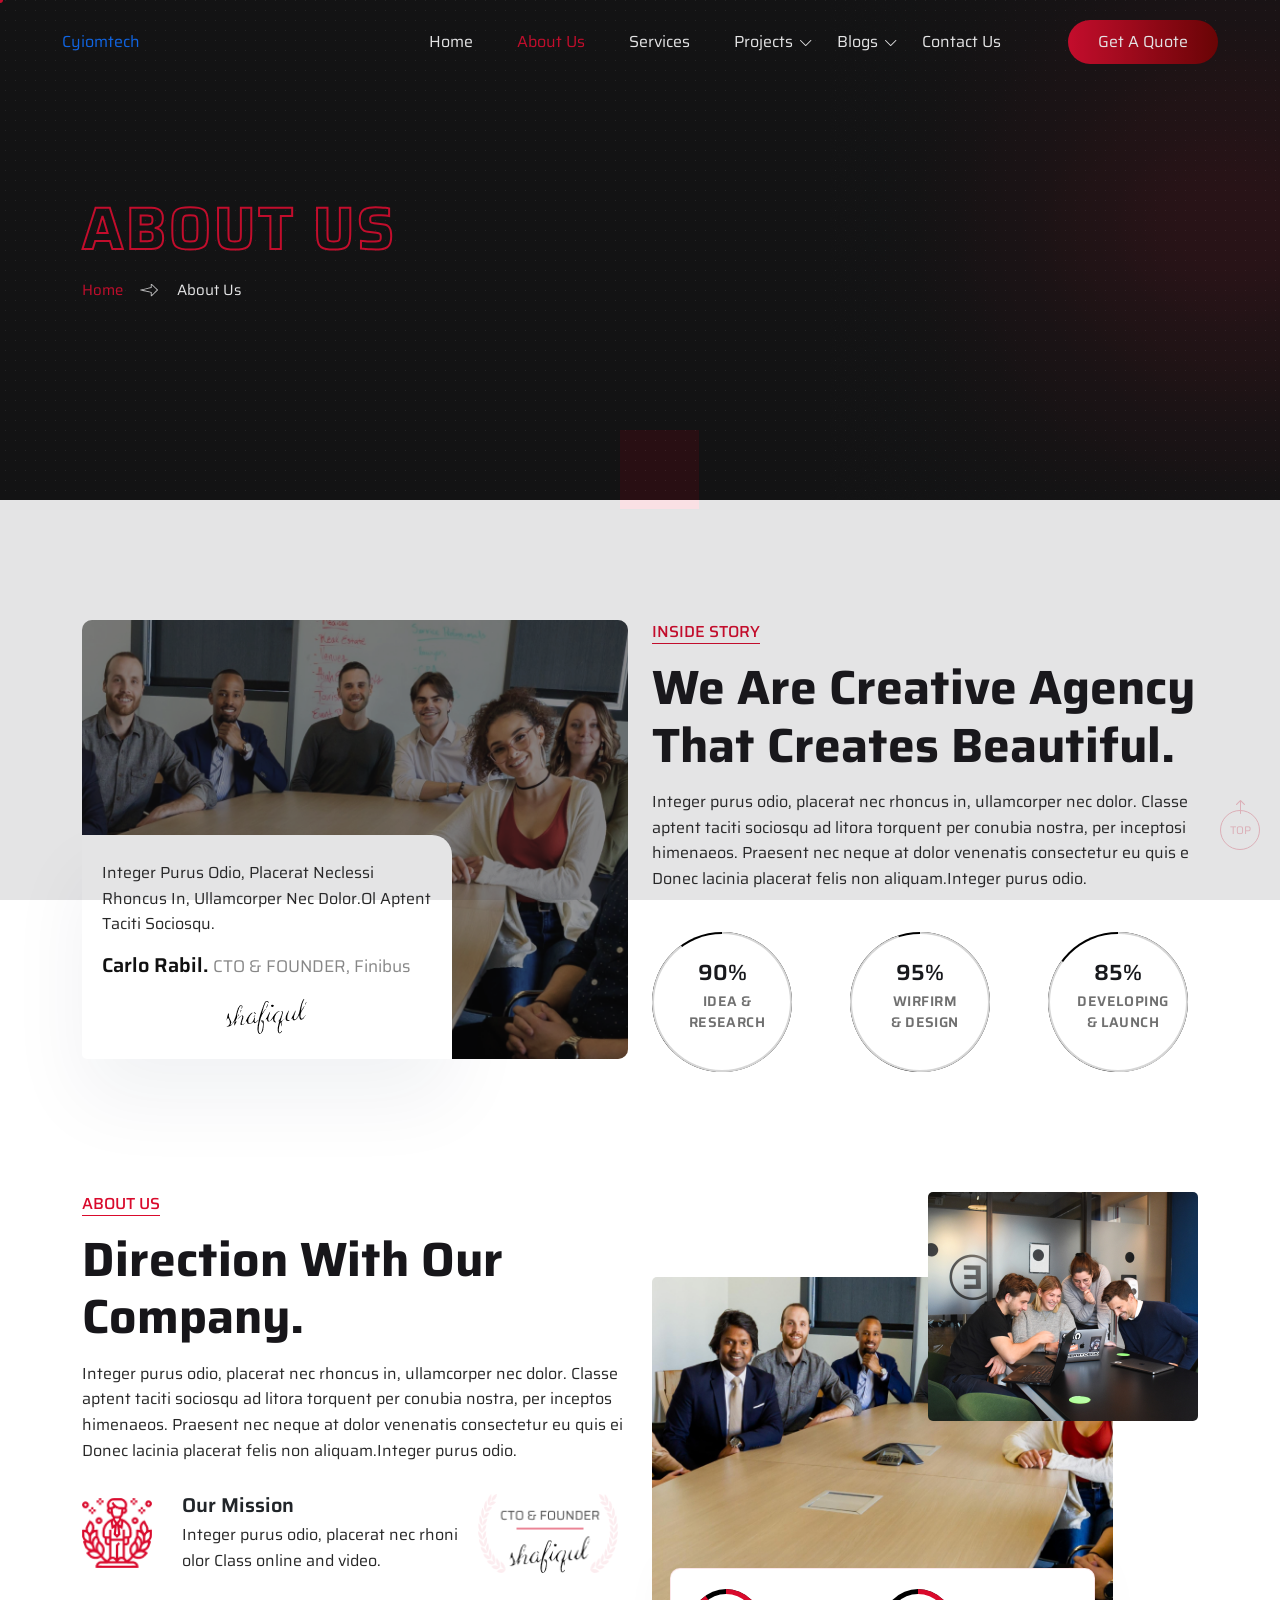
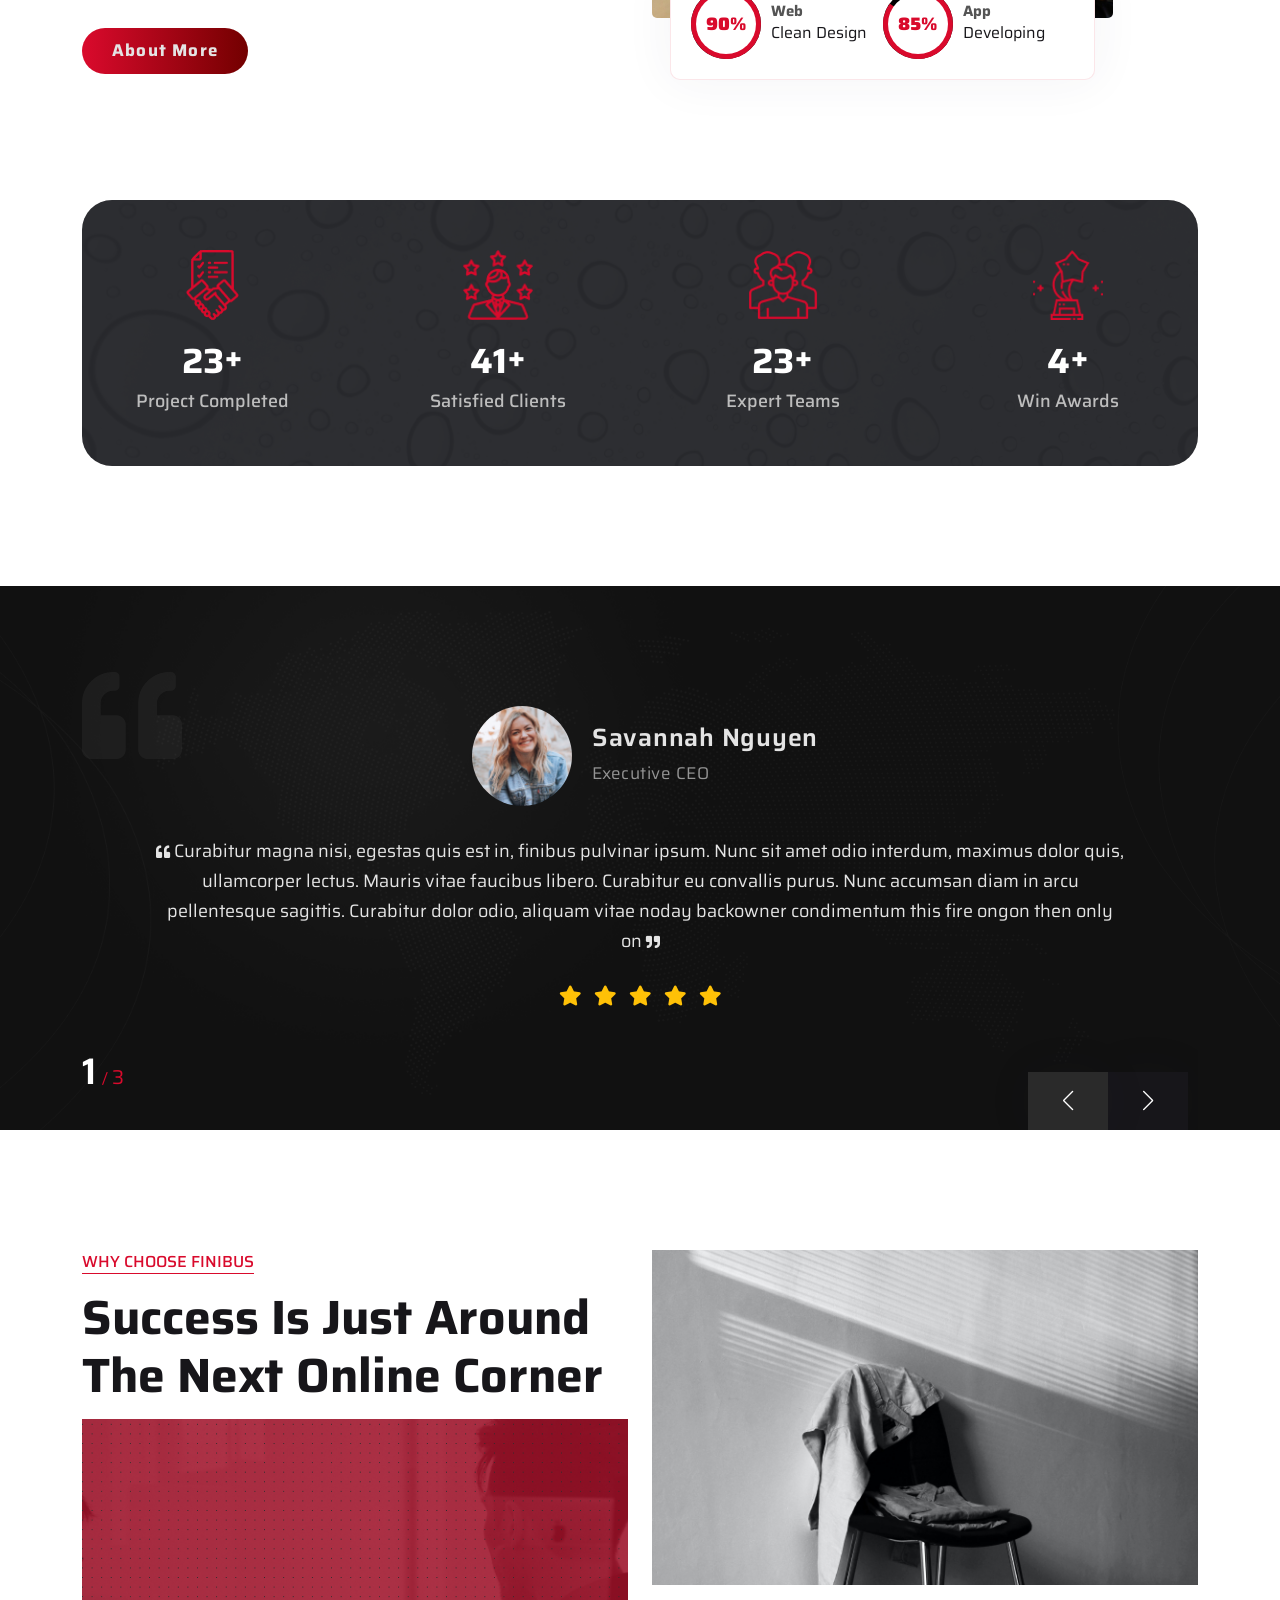
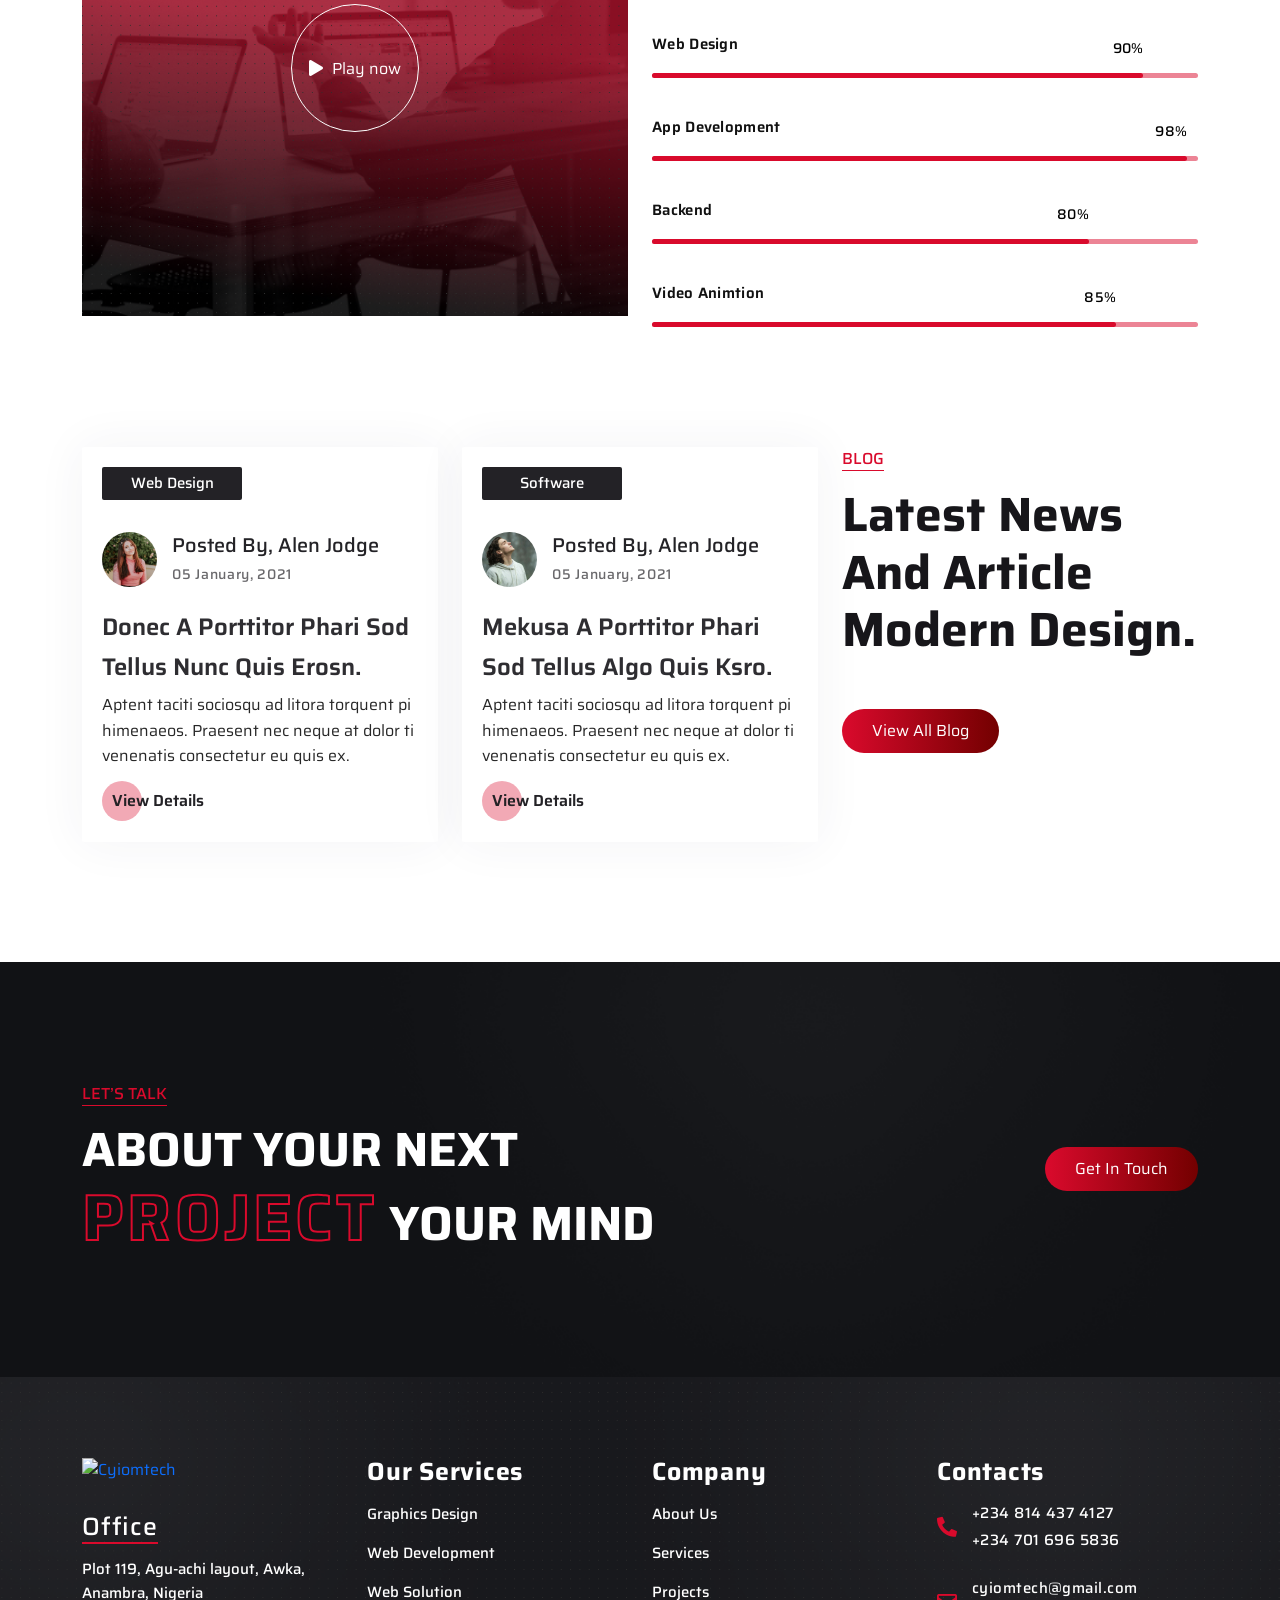
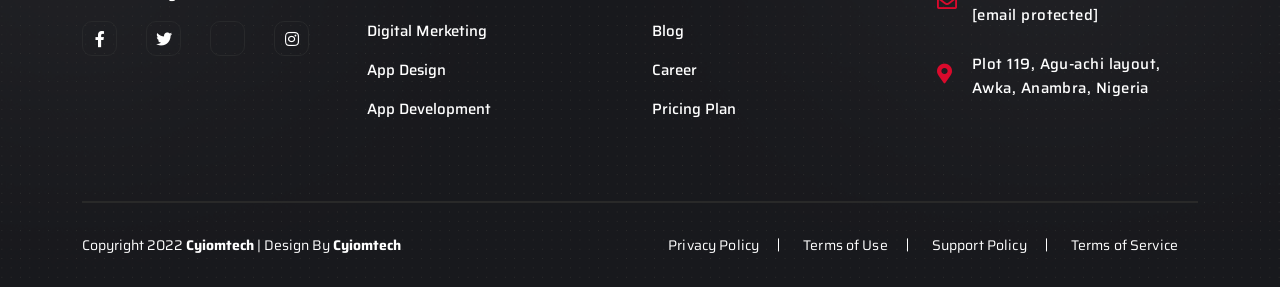
==== commit 312984a1: "updated" ====
--- a/about.html
+++ b/about.html
@@ -2,667 +2,681 @@
 <html lang="en">
 
 <!-- Mirrored from demo-egenslab.b-cdn.net/html/finibus/demo/about.html by HTTrack Website Copier/3.x [XR&CO'2014], Wed, 31 Aug 2022 12:23:14 GMT -->
+
 <head>
 
-<meta charset="utf-8">
-<meta name="viewport" content="width=device-width, initial-scale=1">
-
-<link rel="shortcut icon" type="image/x-icon" href="assets/img/favicon.png">
-
-<link href="assets/css/bootstrap.min.css" rel="stylesheet">
-
-<link rel="stylesheet" href="assets/css/bootstrap-icons.css">
-
-<link href="assets/css/all.min.css" rel="stylesheet">
-
-<link href="assets/css/fontawesome.min.css" rel="stylesheet">
-
-<link rel="stylesheet" href="assets/css/swiper-bundle.min.css">
-
-<link rel="stylesheet" href="assets/css/lightbox.min.css">
-
-<link rel="stylesheet" href="assets/css/nice-select.css">
-
-<link rel="stylesheet" href="assets/css/jQuery-plugin-progressbar.css">
-
-<link rel="stylesheet" href="assets/css/barfiller.css">
-
-<link rel="stylesheet" href="assets/css/magnific-popup.css">
-
-<link rel="stylesheet" href="assets/css/style.css">
-
-<title>Finibus - Software and Digital Agency HTML Template</title>
+    <meta charset="utf-8">
+    <meta name="viewport" content="width=device-width, initial-scale=1">
+
+    <link rel="shortcut icon" type="image/x-icon" href="assets/img/favicon.png">
+
+    <link href="assets/css/bootstrap.min.css" rel="stylesheet">
+
+    <link rel="stylesheet" href="assets/css/bootstrap-icons.css">
+
+    <link href="assets/css/all.min.css" rel="stylesheet">
+
+    <link href="assets/css/fontawesome.min.css" rel="stylesheet">
+
+    <link rel="stylesheet" href="assets/css/swiper-bundle.min.css">
+
+    <link rel="stylesheet" href="assets/css/lightbox.min.css">
+
+    <link rel="stylesheet" href="assets/css/nice-select.css">
+
+    <link rel="stylesheet" href="assets/css/jQuery-plugin-progressbar.css">
+
+    <link rel="stylesheet" href="assets/css/barfiller.css">
+
+    <link rel="stylesheet" href="assets/css/magnific-popup.css">
+
+    <link rel="stylesheet" href="assets/css/style.css">
+
+    <title>Cyiomtech - Software and Digital solutions</title>
 </head>
+
 <body>
 
-<div class="cursor"></div>
-<div class="cursor2"></div>
-
-
-<div class="preloader_area_wrap">
-<div class="sk-cube-grid">
-<div class="sk-cube sk-cube1"></div>
-<div class="sk-cube sk-cube2"></div>
-<div class="sk-cube sk-cube3"></div>
-<div class="sk-cube sk-cube4"></div>
-<div class="sk-cube sk-cube5"></div>
-<div class="sk-cube sk-cube6"></div>
-<div class="sk-cube sk-cube7"></div>
-<div class="sk-cube sk-cube8"></div>
-<div class="sk-cube sk-cube9"></div>
-</div>
-</div>
-
-
-<div class="main">
-
-<header class="position_top">
-<div class="container-fluid">
-<div class="row align-items-center">
-<div class="col col-sm-3 col-md-3 col-lg-3 col-xl-2">
-<div class="logo">
-<a href="index.html"><img src="assets/img/logo.png" alt=""></a>
-</div>
-</div>
-<div class="col col-sm-5 col-md-6 col-lg-6 col-xl-8 text-end">
-<nav class="main-nav">
-<div class="mobile-menu-logo">
-<a href="index.html"><img src="assets/img/logo.png" alt=""></a>
-</div>
-<ul>
-<li class="has-child active">
-<a href="index.html">Home</a>
-<i class="bi bi-chevron-down"></i>
-<ul class="sub-menu">
-<li><a href="index.html">Home 01</a></li>
-<li><a href="index2.html">Home 02</a></li>
-<li><a href="index3.html">Home 03</a></li>
-</ul>
-</li>
-<li><a href="about.html">About us</a></li>
-<li class="has-child">
-<a href="services.html">Services</a>
-<i class="bi bi-chevron-down"></i>
-<ul class="sub-menu">
-<li><a href="services.html">Service</a></li>
- <li><a href="service-details.html">Service Details</a></li>
-</ul>
-</li>
-<li class="has-child">
-<a href="project.html">Projects</a>
-<i class="bi bi-chevron-down"></i>
-<ul class="sub-menu">
-<li><a href="project.html">Project</a></li>
-<li><a href="project2.html">Project masonry</a></li>
-<li><a href="project-details.html">Project Details</a></li>
-</ul>
-</li>
-<li class="has-child">
-<a href="blog.html">Blogs</a>
-<i class="bi bi-chevron-down"></i>
-<ul class="sub-menu">
-<li><a href="blog.html">Blog</a></li>
-<li><a href="blog2.html">Blog standard</a></li>
-<li><a href="blog_details.html">Blog Details</a></li>
-</ul>
-</li>
-<li class="has-child">
-<a href="#">Pages</a>
-<i class="bi bi-chevron-down"></i>
-<ul class="sub-menu">
-<li><a href="commingsoon.html">Comming soon</a></li>
-<li><a href="error.html">Error 404</a></li>
-</ul>
-</li>
-<li><a href="contact.html">Contact us</a></li>
-</ul>
-<div class="get-quate dn">
-<div class="cmn-btn">
-<a href="contact.html">Get a quote</a>
-</div>
-</div>
-</nav>
-<div class="mobile-menu">
-<a href="javascript:void(0)" class="cross-btn">
-<span class="cross-top"></span>
-<span class="cross-middle"></span>
-<span class="cross-bottom"></span>
-</a>
-</div>
-</div>
-<div class="col-12 col-sm-4 col-md-3 col-lg-3 col-xl-2 text-end">
-<div class="get-quate">
-<div class="cmn-btn">
-<a href="contact.html">Get a quote</a>
-</div>
-</div>
-</div>
-</div>
-</div>
-</header>
-
-
-<section class="breadcrumbs">
-<div class="container">
-<div class="row">
-<div class="col-12">
-<div class="breadcrumb-wrapper">
-<h1>About us</h1>
-<ul>
-<li><a href="index.html">Home</a></li>
-<li>About us</li>
-</ul>
-</div>
-</div>
-</div>
-</div>
-</section>
-
-
-<section class="about-area sec-mar">
-<div class="container">
-<div class="out-story">
-<div class="row">
-<div class="col-lg-6 col-xl-6">
- <div class="story-left">
-<div class="office-group-img">
-<img src="assets/img/story.png" alt="">
-<div class="cto-message-wrapper">
-<div class="cto-message">
-<p>Integer purus odio, placerat neclessi rhoncus in, ullamcorper nec dolor.ol aptent taciti sociosqu.</p>
-<h4>Carlo Rabil. <span>CTO & FOUNDER, Finibus</span></h4>
-<img src="assets/img/cto-signature.png" alt="">
-</div>
-</div>
-</div>
-</div>
-</div>
-<div class="col-lg-6 col-xl-6">
-<div class="story-right">
-<div class="title black">
-<span>Inside Story</span>
-<h2 class="mb-15">We are creative Agency that creates beautiful.</h2>
-</div>
-<p>Integer purus odio, placerat nec rhoncus in, ullamcorper nec dolor. Classe aptent taciti sociosqu ad litora torquent per conubia nostra, per inceptosi himenaeos. Praesent nec neque at dolor venenatis consectetur eu quis e Donec lacinia placerat felis non aliquam.Integer purus odio.</p>
-<div class="story-skills">
-<div class="story-skill">
-<div class="progress-bar-circle" data-percent="90" data-duration="1000"></div>
-<span>Idea & Research</span>
-</div>
-<div class="story-skill">
-<div class="progress-bar-circle" data-percent="95" data-duration="1000"></div>
-<span>Wirfirm & Design</span>
-</div>
-<div class="story-skill">
-<div class="progress-bar-circle" data-percent="85" data-duration="1000"></div>
-<span>Developing & Launch</span>
-</div>
-</div>
-</div>
-</div>
-</div>
-</div>
-<div class="row">
-<div class="col-lg-6 col-xl-6">
-<div class="about-left">
-<div class="title black">
-<span>About us</span>
-<h2 class="mb-15">Direction with our company.</h2>
-</div>
-<p>Integer purus odio, placerat nec rhoncus in, ullamcorper nec dolor. Classe aptent taciti sociosqu ad litora torquent per conubia nostra, per inceptos himenaeos. Praesent nec neque at dolor venenatis consectetur eu quis ei Donec lacinia placerat felis non aliquam.Integer purus odio.</p>
-<div class="our-mission">
-<div class="msn-icon">
-<i><img src="assets/img/icons/mission-icon.png" alt=""></i>
-</div>
-<div class="msn-content">
-<h5>Our Mission</h5>
-<p>Integer purus odio, placerat nec rhoni olor Class online and video.</p>
-</div>
-<div class="cto">
-<img src="assets/img/ctoFounder.png" alt="">
-</div>
-</div>
-<div class="cmn-btn">
-<a href="about.html">About more</a>
-</div>
-</div>
-</div>
-<div class="col-lg-6 col-xl-6">
-<div class="about-right">
-<div class="group-images">
-<img src="assets/img/about-bottom.jpg" alt="">
-<div class="about-top">
-<img src="assets/img/about-top.png" alt="">
-</div>
-<div class="about-skills">
-<div class="signle-skill">
-<div class="progress-bar-circle" data-percent="90" data-duration="1000"></div>
-<div class="skill-content">
-<h6>web</h6>
-<p>Clean Design</p>
-</div>
-</div>
-<div class="signle-skill">
-<div class="progress-bar-circle" data-percent="85" data-duration="1000"></div>
-<div class="skill-content">
-<h6>App</h6>
-<p>Developing</p>
-</div>
-</div>
-</div>
-</div>
-</div>
-</div>
-</div>
-<div class="features-count">
-<div class="row">
-<div class="col-sm-6 col-md-3 col-lg-3 col-xl-3">
-<div class="single-count">
-<i><img src="assets/img/icons/count-1.png" alt=""></i>
-<div class="counter">
-<span class="odometer">150</span><sup>+</sup>
-</div>
-<p>Project Completed</p>
-</div>
-</div>
-<div class="col-sm-6 col-md-3 col-lg-3 col-xl-3">
-<div class="single-count">
-<i><img src="assets/img/icons/count-2.png" alt=""></i>
-<div class="counter">
-<span class="odometer">250</span><sup>+</sup>
-</div>
-<p>Satisfied Clients</p>
-</div>
-</div>
-<div class="col-sm-6 col-md-3 col-lg-3 col-xl-3">
-<div class="single-count">
-<i><img src="assets/img/icons/count-3.png" alt=""></i>
-<div class="counter">
-<span class="odometer">150</span><sup>+</sup>
-</div>
-<p>Expert Teams</p>
-</div>
-</div>
-<div class="col-sm-6 col-md-3 col-lg-3 col-xl-3">
-<div class="single-count">
-<i><img src="assets/img/icons/count-4.png" alt=""></i>
-<div class="counter">
-<span class="odometer">28</span><sup>+</sup>
-</div>
-<p>Win Awards</p>
-</div>
-</div>
-</div>
-</div>
-</div>
-</section>
-
-
-<section class="testimonial-area">
-<div class="container">
-<div class="row">
-<div class="col-12">
-<div class="swiper testimonial-slider">
-<div class="swiper-wrapper">
-<div class="swiper-slide">
-<div class="testimonial-content">
-<div class="quote">
-<i class="fas fa-quote-left"></i>
-</div>
-<div class="client-info">
-<div class="client-pic">
-<img src="assets/img/client.jpg" alt="">
-</div>
-<div class="client-details">
-<h4>Savannah Nguyen</h4>
-<span>Executive CEO</span>
-</div>
-</div>
-<p><i class="fas fa-quote-left"></i> Curabitur magna nisi, egestas quis est in, finibus pulvinar ipsum. Nunc sit amet odio interdum, maximus dolor quis, ullamcorper lectus. Mauris vitae faucibus libero. Curabitur eu convallis purus. Nunc accumsan diam in arcu pellentesque sagittis. Curabitur dolor odio, aliquam vitae noday backowner condimentum this fire ongon then only on <i class="fas fa-quote-right"></i></p>
-<div class="rating">
-<i class="fas fa-star"></i>
-<i class="fas fa-star"></i>
-<i class="fas fa-star"></i>
-<i class="fas fa-star"></i>
-<i class="fas fa-star"></i>
-</div>
-</div>
-</div>
-<div class="swiper-slide">
-<div class="testimonial-content">
-<div class="quote">
-<i class="fas fa-quote-left"></i>
-</div>
-<div class="client-info">
-<div class="client-pic">
-<img src="assets/img/client-2.jpg" alt="">
-</div>
-<div class="client-details">
-<h4>Nailong Jeso</h4>
-<span>CTO Founder</span>
-</div>
-</div>
-<p><i class="fas fa-quote-left"></i> Curabitur magna nisi, egestas quis est in, finibus pulvinar ipsum. Nunc sit amet odio interdum, maximus dolor quis, ullamcorper lectus. Mauris vitae faucibus libero. Curabitur eu convallis purus. Nunc accumsan diam in arcu pellentesque sagittis. Curabitur dolor odio, aliquam vitae noday backowner condimentum this fire ongon then only on <i class="fas fa-quote-right"></i></p>
-<div class="rating">
-<i class="fas fa-star"></i>
-<i class="fas fa-star"></i>
-<i class="fas fa-star"></i>
-<i class="fas fa-star"></i>
-<i class="fas fa-star"></i>
-</div>
- </div>
-</div>
-<div class="swiper-slide">
-<div class="testimonial-content">
-<div class="quote">
-<i class="fas fa-quote-left"></i>
-</div>
-<div class="client-info">
-<div class="client-pic">
-<img src="assets/img/client-3.jpg" alt="">
-</div>
-<div class="client-details">
-<h4>Gautam Yamni</h4>
-<span>Designer Head</span>
-</div>
-</div>
-<p><i class="fas fa-quote-left"></i> Curabitur magna nisi, egestas quis est in, finibus pulvinar ipsum. Nunc sit amet odio interdum, maximus dolor quis, ullamcorper lectus. Mauris vitae faucibus libero. Curabitur eu convallis purus. Nunc accumsan diam in arcu pellentesque sagittis. Curabitur dolor odio, aliquam vitae noday backowner condimentum this fire ongon then only on <i class="fas fa-quote-right"></i></p>
-<div class="rating">
-<i class="fas fa-star"></i>
-<i class="fas fa-star"></i>
-<i class="fas fa-star"></i>
-<i class="fas fa-star"></i>
-<i class="fas fa-star"></i>
-</div>
-</div>
-</div>
-</div>
-<div class="swiper-button-next"></div>
-<div class="swiper-button-prev"></div>
-<div class="swiper-pagination"></div>
-</div>
-</div>
-</div>
-</div>
-</section>
-
-
-<section class="why-choose-us sec-mar">
-<div class="container">
-<div class="row">
-<div class="col-md-6 col-lg-6 col-xl-6">
-<div class="title black">
-<span>Why Choose Finibus</span>
-<h2 class="mb-15">success is just around the next online corner</h2>
-</div>
-<div class="video-demo">
-<img src="assets/img/play-video.jpg" alt="">
-<div class="play-btn">
-<a class="popup-video" href="https://www.youtube.com/watch?v=0O2aH4XLbto"><i class="fas fa-play"></i> Play now</a>
-</div>
-</div>
-</div>
-<div class="col-md-6 col-lg-6 col-xl-6">
-<div class="valuable-skills">
-<img src="assets/img/valuable-skill.jpg" alt="">
-<div class="signle-bar">
-<h6>Web Design</h6>
-<div id="bar1" class="barfiller">
-<span class="tip"></span>
-<span class="fill" data-percentage="90"></span>
-</div>
-</div>
-<div class="signle-bar">
-<h6>App Development</h6>
-<div id="bar2" class="barfiller">
- <span class="tip"></span>
-<span class="fill" data-percentage="98"></span>
-</div>
-</div>
-<div class="signle-bar">
-<h6>Backend</h6>
-<div id="bar3" class="barfiller">
-<span class="tip"></span>
-<span class="fill" data-percentage="80"></span>
-</div>
-</div>
-<div class="signle-bar">
-<h6>Video Animtion</h6>
-<div id="bar4" class="barfiller">
-<span class="tip"></span>
-<span class="fill" data-percentage="85"></span>
-</div>
-</div>
-</div>
-</div>
-</div>
-</div>
-</section>
-
-
-<section class="latest-news sec-mar">
-<div class="container">
-<div class="row gx-4">
-<div class="col-md-6 col-lg-4 col-xl-4">
-<div class="signle-news">
-<div class="tag">
-<a href="#">Web Design</a>
-</div>
-<div class="post-img">
-<a href="blog_details.html"><img src="assets/img/post/post-1.jpg" alt=""></a>
-</div>
-<div class="news-content">
-<div class="author">
-<div class="author-pic">
-<img src="assets/img/author/author-1.jpg" alt="">
-</div>
-<div class="author-info">
-<h5>Posted by, Alen Jodge</h5>
-<span>05 January, 2021</span>
-</div>
-</div>
-<h3><a href="blog_details.html">Donec a porttitor phari sod tellus Nunc quis erosn.</a></h3>
-<p>Aptent taciti sociosqu ad litora torquent pi himenaeos. Praesent nec neque at dolor ti venenatis consectetur eu quis ex.</p>
-<div class="view-btn">
-<a href="blog_details.html">View details</a>
-</div>
-</div>
-</div>
-</div>
-<div class="col-md-6 col-lg-4 col-xl-4">
-<div class="signle-news">
-<div class="tag">
-<a href="#">Software</a>
-</div>
-<div class="post-img">
-<a href="blog_details.html"><img src="assets/img/post/post-2.jpg" alt=""></a>
-</div>
-<div class="news-content">
-<div class="author">
-<div class="author-pic">
-<img src="assets/img/author/author-2.jpg" alt="">
-</div>
-<div class="author-info">
-<h5>Posted by, Alen Jodge</h5>
-<span>05 January, 2021</span>
-</div>
-</div>
-<h3><a href="blog_details.html">Mekusa a porttitor phari sod tellus algo quis ksro.</a></h3>
-<p>Aptent taciti sociosqu ad litora torquent pi himenaeos. Praesent nec neque at dolor ti venenatis consectetur eu quis ex.</p>
-<div class="view-btn">
-<a href="blog_details.html">View details</a>
-</div>
-</div>
-</div>
-</div>
-<div class="col-md-6 col-lg-4 col-xl-4">
-<div class="title black">
-<span>Blog</span>
-<h2>Latest news And Article modern design.</h2>
-<div class="cmn-btn">
-<a href="blog.html">View All Blog</a>
-</div>
-</div>
-</div>
-</div>
-</div>
-</section>
-
-
-<section class="lets-talk sec-pad">
-<div class="container">
-<div class="row align-items-center">
-<div class="col-md-9 col-lg-8 col-xl-7">
-<div class="title special">
-<span>Let’s Talk</span>
-<h2>About Your Next <br><b>Project</b> Your Mind</h2>
-</div>
-</div>
-<div class="col-md-3 col-lg-4 col-xl-5 text-end">
-<div class="getin-touch">
-<div class="cmn-btn">
-<a href="contact.html">Get In Touch</a>
-</div>
-</div>
-</div>
-</div>
-</div>
-</section>
-
-
-<footer>
-<div class="container">
-<div class="row">
-<div class="col-md-3 col-lg-3 col-xl-3">
-<div class="footer-widget">
-<div class="footer-logo">
-<a href="index.html"><img src="assets/img/logo.png" alt=""></a>
-</div>
-<address>
-<h4>Office</h4>
-<p>168/170, Avenue 01, Mirpur DOHS, Bangladesh</p>
-</address>
-<ul class="social-media-icons">
-<li><a href="https://www.facebook.com/"><i class="fab fa-facebook-f"></i></a></li>
-<li><a href="https://www.twitter.com/"><i class="fab fa-twitter"></i></a></li>
-<li><a href="https://www.pinterest.com/"><i class="fab fa-pinterest-p"></i></a></li>
-<li><a href="https://www.instagram.com/"><i class="fab fa-instagram"></i></a></li>
-</ul>
-</div>
-</div>
-<div class="col-md-3 col-lg-3 col-xl-3">
-<div class="footer-widget">
-<h4>Our Services</h4>
-<ul class="footer-menu">
-<li><a href="service-details.html">Strategy & Research</a></li>
-<li><a href="service-details.html">Web Development</a></li>
-<li><a href="service-details.html">Web Solution</a></li>
-<li><a href="service-details.html">Digital Merketing</a></li>
-<li><a href="service-details.html">App Design</a></li>
-<li><a href="service-details.html">App Development</a></li>
-</ul>
-</div>
-</div>
-<div class="col-md-3 col-lg-3 col-xl-3">
-<div class="footer-widget">
-<h4>Company</h4>
-<ul class="footer-menu">
-<li><a href="about.html">About Us</a></li>
-<li><a href="services.html">Services</a></li>
-<li><a href="project.html">Project</a></li>
-<li><a href="blog.html">Blog</a></li>
-<li><a href="contact.html">Career</a></li>
-<li><a href="services.html">Pricing Plan</a></li>
-</ul>
-</div>
-</div>
-<div class="col-md-3 col-lg-3 col-xl-3">
-<div class="footer-widget">
-<h4>Contacts</h4>
-<div class="number">
-<div class="num-icon">
-<i class="fas fa-phone-alt"></i>
-</div>
-<div class="phone">
-<a href="tel:05661111985">+880 566 1111 985</a>
-<a href="tel:06571111576">+880 657 1111 576</a>
-</div>
-</div>
-<div class="office-mail">
-<div class="mail-icon">
-<i class="far fa-envelope"></i>
-</div>
-<div class="email">
-<a href="tell:info@example.com"><span class="__cf_email__" data-cfemail="0e676068614e6b766f637e626b206d6163">[email&#160;protected]</span></a>
-<a href="tell:info@support.com"><span class="__cf_email__" data-cfemail="9ff6f1f9f0dfeceaefeff0edebb1fcf0f2">[email&#160;protected]</span></a>
-</div>
-</div>
-<div class="address">
-<div class="address-icon">
-<i class="fas fa-map-marker-alt"></i>
-</div>
-<p>168/170, Avenue 01, Mirpur DOHS, Bangladesh</p>
-</div>
-</div>
-</div>
-</div>
-<div class="footer-bottom">
-<div class="row align-items-center">
-<div class="col-12 col-md-4 col-lg-4 col-xl-5">
-<div class="copy-txt">
-<span>Copyright 2022 <b>Finibus</b> | Design By <a href="#">Egens Lab</a></span>
-</div>
-</div>
-<div class="col-12 col-md-8 col-lg-8 col-xl-7">
-<ul class="footer-bottom-menu">
-<li><a href="#">Privacy Policy</a></li>
-<li><a href="#">Terms of Use</a></li>
-<li><a href="#">Support Policy</a></li>
-<li><a href="#">Terms of Service</a></li>
-</ul>
-</div>
-</div>
-</div>
-</div>
-</footer>
-
-
-<div class="scroll-top">
-<span>Top<i class="bi bi-arrow-up"></i></span>
-</div>
-
-</div>
-
-
-<script data-cfasync="false" src="../../../cdn-cgi/scripts/5c5dd728/cloudflare-static/email-decode.min.js"></script><script src="assets/js/jquery-3.6.0.min.js"></script>
-
-<script src="assets/js/popper.min.js"></script>
-<script src="assets/js/bootstrap.min.js"></script>
-
-<script src="assets/js/swiper-bundle.min.js"></script>
-
-<script src="assets/js/jquery.nice-select.min.js"></script>
-
-<script src="assets/js/jQuery-plugin-progressbar.js"></script>
-
-<script src="assets/js/jquery.barfiller.js"></script>
-
-<script src="assets/js/waypoints.min.js"></script>
-
-<script src="assets/js/jquery.counterup.min.js"></script>
-
-<script src="assets/js/lightbox.min.js"></script>
-
-<script src="assets/js/jquery.magnific-popup.min.js"></script>
-
-<script src="assets/js/isotope.pkgd.min.js"></script>
-
-<script src="assets/js/masonry.pkgd.min.js"></script>
-
-<script src="assets/js/imagesloaded.pkgd.min.js"></script>
-
-<script src="assets/js/custom.js"></script>
+    <div class="cursor"></div>
+    <div class="cursor2"></div>
+
+
+    <div class="preloader_area_wrap">
+        <div class="sk-cube-grid">
+            <div class="sk-cube sk-cube1"></div>
+            <div class="sk-cube sk-cube2"></div>
+            <div class="sk-cube sk-cube3"></div>
+            <div class="sk-cube sk-cube4"></div>
+            <div class="sk-cube sk-cube5"></div>
+            <div class="sk-cube sk-cube6"></div>
+            <div class="sk-cube sk-cube7"></div>
+            <div class="sk-cube sk-cube8"></div>
+            <div class="sk-cube sk-cube9"></div>
+        </div>
+    </div>
+
+
+    <div class="main">
+
+        <header class="position_top">
+            <div class="container-fluid">
+                <div class="row align-items-center">
+                    <div class="col col-sm-3 col-md-3 col-lg-3 col-xl-2">
+                        <div class="logo">
+                            <a href="index.html">Cyiomtech</a>
+                        </div>
+                    </div>
+                    <div class="col col-sm-5 col-md-6 col-lg-6 col-xl-8 text-end">
+                        <nav class="main-nav">
+                            <div class="mobile-menu-logo">
+                                <a href="index.html"><img src="assets/img/logo.png" alt=""></a>
+                            </div>
+                            <ul>
+                                <li class="has-child active">
+                                    <a href="index.html">Home</a>
+                                </li>
+                                <li><a href="about.html">About us</a></li>
+                                <li>
+                                    <a href="service-details.html">Services</a>
+                                </li>
+                                <li class="has-child">
+                                    <a href="project.html">Projects</a>
+                                    <i class="bi bi-chevron-down"></i>
+                                    <ul class="sub-menu">
+                                        <li><a href="project.html">Project</a></li>
+                                        <li><a href="project2.html">Project masonry</a></li>
+                                        <li><a href="project-details.html">Project Details</a></li>
+                                    </ul>
+                                </li>
+                                <li class="has-child">
+                                    <a href="blog.html">Blogs</a>
+                                    <i class="bi bi-chevron-down"></i>
+                                    <ul class="sub-menu">
+                                        <li><a href="blog.html">Blog</a></li>
+                                        <li><a href="blog2.html">Blog standard</a></li>
+                                        <li><a href="blog_details.html">Blog Details</a></li>
+                                    </ul>
+                                </li>
+                                <li><a href="contact.html">Contact us</a></li>
+                            </ul>
+                            <div class="get-quate dn">
+                                <div class="cmn-btn">
+                                    <a href="contact.html">Get a quote</a>
+                                </div>
+                            </div>
+                        </nav>
+                        <div class="mobile-menu">
+                            <a href="javascript:void(0)" class="cross-btn">
+                                <span class="cross-top"></span>
+                                <span class="cross-middle"></span>
+                                <span class="cross-bottom"></span>
+                            </a>
+                        </div>
+                    </div>
+                    <div class="col-12 col-sm-4 col-md-3 col-lg-3 col-xl-2 text-end">
+                        <div class="get-quate">
+                            <div class="cmn-btn">
+                                <a href="contact.html">Get a quote</a>
+                            </div>
+                        </div>
+                    </div>
+                </div>
+            </div>
+        </header>
+
+        <section class="breadcrumbs">
+            <div class="container">
+                <div class="row">
+                    <div class="col-12">
+                        <div class="breadcrumb-wrapper">
+                            <h1>About us</h1>
+                            <ul>
+                                <li><a href="index.html">Home</a></li>
+                                <li>About us</li>
+                            </ul>
+                        </div>
+                    </div>
+                </div>
+            </div>
+        </section>
+
+
+        <section class="about-area sec-mar">
+            <div class="container">
+                <div class="out-story">
+                    <div class="row">
+                        <div class="col-lg-6 col-xl-6">
+                            <div class="story-left">
+                                <div class="office-group-img">
+                                    <img src="assets/img/story.png" alt="">
+                                    <div class="cto-message-wrapper">
+                                        <div class="cto-message">
+                                            <p>Integer purus odio, placerat neclessi rhoncus in, ullamcorper nec
+                                                dolor.ol aptent taciti sociosqu.</p>
+                                            <h4>Carlo Rabil. <span>CTO & FOUNDER, Finibus</span></h4>
+                                            <img src="assets/img/cto-signature.png" alt="">
+                                        </div>
+                                    </div>
+                                </div>
+                            </div>
+                        </div>
+                        <div class="col-lg-6 col-xl-6">
+                            <div class="story-right">
+                                <div class="title black">
+                                    <span>Inside Story</span>
+                                    <h2 class="mb-15">We are creative Agency that creates beautiful.</h2>
+                                </div>
+                                <p>Integer purus odio, placerat nec rhoncus in, ullamcorper nec dolor. Classe aptent
+                                    taciti sociosqu ad litora torquent per conubia nostra, per inceptosi himenaeos.
+                                    Praesent nec neque at dolor venenatis consectetur eu quis e Donec lacinia placerat
+                                    felis non aliquam.Integer purus odio.</p>
+                                <div class="story-skills">
+                                    <div class="story-skill">
+                                        <div class="progress-bar-circle" data-percent="90" data-duration="1000"></div>
+                                        <span>Idea & Research</span>
+                                    </div>
+                                    <div class="story-skill">
+                                        <div class="progress-bar-circle" data-percent="95" data-duration="1000"></div>
+                                        <span>Wirfirm & Design</span>
+                                    </div>
+                                    <div class="story-skill">
+                                        <div class="progress-bar-circle" data-percent="85" data-duration="1000"></div>
+                                        <span>Developing & Launch</span>
+                                    </div>
+                                </div>
+                            </div>
+                        </div>
+                    </div>
+                </div>
+                <div class="row">
+                    <div class="col-lg-6 col-xl-6">
+                        <div class="about-left">
+                            <div class="title black">
+                                <span>About us</span>
+                                <h2 class="mb-15">Direction with our company.</h2>
+                            </div>
+                            <p>Integer purus odio, placerat nec rhoncus in, ullamcorper nec dolor. Classe aptent taciti
+                                sociosqu ad litora torquent per conubia nostra, per inceptos himenaeos. Praesent nec
+                                neque at dolor venenatis consectetur eu quis ei Donec lacinia placerat felis non
+                                aliquam.Integer purus odio.</p>
+                            <div class="our-mission">
+                                <div class="msn-icon">
+                                    <i><img src="assets/img/icons/mission-icon.png" alt=""></i>
+                                </div>
+                                <div class="msn-content">
+                                    <h5>Our Mission</h5>
+                                    <p>Integer purus odio, placerat nec rhoni olor Class online and video.</p>
+                                </div>
+                                <div class="cto">
+                                    <img src="assets/img/ctoFounder.png" alt="">
+                                </div>
+                            </div>
+                            <div class="cmn-btn">
+                                <a href="about.html">About more</a>
+                            </div>
+                        </div>
+                    </div>
+                    <div class="col-lg-6 col-xl-6">
+                        <div class="about-right">
+                            <div class="group-images">
+                                <img src="assets/img/about-bottom.jpg" alt="">
+                                <div class="about-top">
+                                    <img src="assets/img/about-top.png" alt="">
+                                </div>
+                                <div class="about-skills">
+                                    <div class="signle-skill">
+                                        <div class="progress-bar-circle" data-percent="90" data-duration="1000"></div>
+                                        <div class="skill-content">
+                                            <h6>web</h6>
+                                            <p>Clean Design</p>
+                                        </div>
+                                    </div>
+                                    <div class="signle-skill">
+                                        <div class="progress-bar-circle" data-percent="85" data-duration="1000"></div>
+                                        <div class="skill-content">
+                                            <h6>App</h6>
+                                            <p>Developing</p>
+                                        </div>
+                                    </div>
+                                </div>
+                            </div>
+                        </div>
+                    </div>
+                </div>
+                <div class="features-count">
+                    <div class="row">
+                        <div class="col-sm-6 col-md-3 col-lg-3 col-xl-3">
+                            <div class="single-count">
+                                <i><img src="assets/img/icons/count-1.png" alt=""></i>
+                                <div class="counter">
+                                    <span class="odometer">150</span><sup>+</sup>
+                                </div>
+                                <p>Project Completed</p>
+                            </div>
+                        </div>
+                        <div class="col-sm-6 col-md-3 col-lg-3 col-xl-3">
+                            <div class="single-count">
+                                <i><img src="assets/img/icons/count-2.png" alt=""></i>
+                                <div class="counter">
+                                    <span class="odometer">250</span><sup>+</sup>
+                                </div>
+                                <p>Satisfied Clients</p>
+                            </div>
+                        </div>
+                        <div class="col-sm-6 col-md-3 col-lg-3 col-xl-3">
+                            <div class="single-count">
+                                <i><img src="assets/img/icons/count-3.png" alt=""></i>
+                                <div class="counter">
+                                    <span class="odometer">150</span><sup>+</sup>
+                                </div>
+                                <p>Expert Teams</p>
+                            </div>
+                        </div>
+                        <div class="col-sm-6 col-md-3 col-lg-3 col-xl-3">
+                            <div class="single-count">
+                                <i><img src="assets/img/icons/count-4.png" alt=""></i>
+                                <div class="counter">
+                                    <span class="odometer">28</span><sup>+</sup>
+                                </div>
+                                <p>Win Awards</p>
+                            </div>
+                        </div>
+                    </div>
+                </div>
+            </div>
+        </section>
+
+
+        <section class="testimonial-area">
+            <div class="container">
+                <div class="row">
+                    <div class="col-12">
+                        <div class="swiper testimonial-slider">
+                            <div class="swiper-wrapper">
+                                <div class="swiper-slide">
+                                    <div class="testimonial-content">
+                                        <div class="quote">
+                                            <i class="fas fa-quote-left"></i>
+                                        </div>
+                                        <div class="client-info">
+                                            <div class="client-pic">
+                                                <img src="assets/img/client.jpg" alt="">
+                                            </div>
+                                            <div class="client-details">
+                                                <h4>Savannah Nguyen</h4>
+                                                <span>Executive CEO</span>
+                                            </div>
+                                        </div>
+                                        <p><i class="fas fa-quote-left"></i> Curabitur magna nisi, egestas quis est in,
+                                            finibus pulvinar ipsum. Nunc sit amet odio interdum, maximus dolor quis,
+                                            ullamcorper lectus. Mauris vitae faucibus libero. Curabitur eu convallis
+                                            purus. Nunc accumsan diam in arcu pellentesque sagittis. Curabitur dolor
+                                            odio, aliquam vitae noday backowner condimentum this fire ongon then only on
+                                            <i class="fas fa-quote-right"></i></p>
+                                        <div class="rating">
+                                            <i class="fas fa-star"></i>
+                                            <i class="fas fa-star"></i>
+                                            <i class="fas fa-star"></i>
+                                            <i class="fas fa-star"></i>
+                                            <i class="fas fa-star"></i>
+                                        </div>
+                                    </div>
+                                </div>
+                                <div class="swiper-slide">
+                                    <div class="testimonial-content">
+                                        <div class="quote">
+                                            <i class="fas fa-quote-left"></i>
+                                        </div>
+                                        <div class="client-info">
+                                            <div class="client-pic">
+                                                <img src="assets/img/client-2.jpg" alt="">
+                                            </div>
+                                            <div class="client-details">
+                                                <h4>Nailong Jeso</h4>
+                                                <span>CTO Founder</span>
+                                            </div>
+                                        </div>
+                                        <p><i class="fas fa-quote-left"></i> Curabitur magna nisi, egestas quis est in,
+                                            finibus pulvinar ipsum. Nunc sit amet odio interdum, maximus dolor quis,
+                                            ullamcorper lectus. Mauris vitae faucibus libero. Curabitur eu convallis
+                                            purus. Nunc accumsan diam in arcu pellentesque sagittis. Curabitur dolor
+                                            odio, aliquam vitae noday backowner condimentum this fire ongon then only on
+                                            <i class="fas fa-quote-right"></i></p>
+                                        <div class="rating">
+                                            <i class="fas fa-star"></i>
+                                            <i class="fas fa-star"></i>
+                                            <i class="fas fa-star"></i>
+                                            <i class="fas fa-star"></i>
+                                            <i class="fas fa-star"></i>
+                                        </div>
+                                    </div>
+                                </div>
+                                <div class="swiper-slide">
+                                    <div class="testimonial-content">
+                                        <div class="quote">
+                                            <i class="fas fa-quote-left"></i>
+                                        </div>
+                                        <div class="client-info">
+                                            <div class="client-pic">
+                                                <img src="assets/img/client-3.jpg" alt="">
+                                            </div>
+                                            <div class="client-details">
+                                                <h4>Gautam Yamni</h4>
+                                                <span>Designer Head</span>
+                                            </div>
+                                        </div>
+                                        <p><i class="fas fa-quote-left"></i> Curabitur magna nisi, egestas quis est in,
+                                            finibus pulvinar ipsum. Nunc sit amet odio interdum, maximus dolor quis,
+                                            ullamcorper lectus. Mauris vitae faucibus libero. Curabitur eu convallis
+                                            purus. Nunc accumsan diam in arcu pellentesque sagittis. Curabitur dolor
+                                            odio, aliquam vitae noday backowner condimentum this fire ongon then only on
+                                            <i class="fas fa-quote-right"></i></p>
+                                        <div class="rating">
+                                            <i class="fas fa-star"></i>
+                                            <i class="fas fa-star"></i>
+                                            <i class="fas fa-star"></i>
+                                            <i class="fas fa-star"></i>
+                                            <i class="fas fa-star"></i>
+                                        </div>
+                                    </div>
+                                </div>
+                            </div>
+                            <div class="swiper-button-next"></div>
+                            <div class="swiper-button-prev"></div>
+                            <div class="swiper-pagination"></div>
+                        </div>
+                    </div>
+                </div>
+            </div>
+        </section>
+
+
+        <section class="why-choose-us sec-mar">
+            <div class="container">
+                <div class="row">
+                    <div class="col-md-6 col-lg-6 col-xl-6">
+                        <div class="title black">
+                            <span>Why Choose Finibus</span>
+                            <h2 class="mb-15">success is just around the next online corner</h2>
+                        </div>
+                        <div class="video-demo">
+                            <img src="assets/img/play-video.jpg" alt="">
+                            <div class="play-btn">
+                                <a class="popup-video" href="https://www.youtube.com/watch?v=0O2aH4XLbto"><i
+                                        class="fas fa-play"></i> Play now</a>
+                            </div>
+                        </div>
+                    </div>
+                    <div class="col-md-6 col-lg-6 col-xl-6">
+                        <div class="valuable-skills">
+                            <img src="assets/img/valuable-skill.jpg" alt="">
+                            <div class="signle-bar">
+                                <h6>Web Design</h6>
+                                <div id="bar1" class="barfiller">
+                                    <span class="tip"></span>
+                                    <span class="fill" data-percentage="90"></span>
+                                </div>
+                            </div>
+                            <div class="signle-bar">
+                                <h6>App Development</h6>
+                                <div id="bar2" class="barfiller">
+                                    <span class="tip"></span>
+                                    <span class="fill" data-percentage="98"></span>
+                                </div>
+                            </div>
+                            <div class="signle-bar">
+                                <h6>Backend</h6>
+                                <div id="bar3" class="barfiller">
+                                    <span class="tip"></span>
+                                    <span class="fill" data-percentage="80"></span>
+                                </div>
+                            </div>
+                            <div class="signle-bar">
+                                <h6>Video Animtion</h6>
+                                <div id="bar4" class="barfiller">
+                                    <span class="tip"></span>
+                                    <span class="fill" data-percentage="85"></span>
+                                </div>
+                            </div>
+                        </div>
+                    </div>
+                </div>
+            </div>
+        </section>
+
+
+        <section class="latest-news sec-mar">
+            <div class="container">
+                <div class="row gx-4">
+                    <div class="col-md-6 col-lg-4 col-xl-4">
+                        <div class="signle-news">
+                            <div class="tag">
+                                <a href="#">Web Design</a>
+                            </div>
+                            <div class="post-img">
+                                <a href="blog_details.html"><img src="assets/img/post/post-1.jpg" alt=""></a>
+                            </div>
+                            <div class="news-content">
+                                <div class="author">
+                                    <div class="author-pic">
+                                        <img src="assets/img/author/author-1.jpg" alt="">
+                                    </div>
+                                    <div class="author-info">
+                                        <h5>Posted by, Alen Jodge</h5>
+                                        <span>05 January, 2021</span>
+                                    </div>
+                                </div>
+                                <h3><a href="blog_details.html">Donec a porttitor phari sod tellus Nunc quis erosn.</a>
+                                </h3>
+                                <p>Aptent taciti sociosqu ad litora torquent pi himenaeos. Praesent nec neque at dolor
+                                    ti venenatis consectetur eu quis ex.</p>
+                                <div class="view-btn">
+                                    <a href="blog_details.html">View details</a>
+                                </div>
+                            </div>
+                        </div>
+                    </div>
+                    <div class="col-md-6 col-lg-4 col-xl-4">
+                        <div class="signle-news">
+                            <div class="tag">
+                                <a href="#">Software</a>
+                            </div>
+                            <div class="post-img">
+                                <a href="blog_details.html"><img src="assets/img/post/post-2.jpg" alt=""></a>
+                            </div>
+                            <div class="news-content">
+                                <div class="author">
+                                    <div class="author-pic">
+                                        <img src="assets/img/author/author-2.jpg" alt="">
+                                    </div>
+                                    <div class="author-info">
+                                        <h5>Posted by, Alen Jodge</h5>
+                                        <span>05 January, 2021</span>
+                                    </div>
+                                </div>
+                                <h3><a href="blog_details.html">Mekusa a porttitor phari sod tellus algo quis ksro.</a>
+                                </h3>
+                                <p>Aptent taciti sociosqu ad litora torquent pi himenaeos. Praesent nec neque at dolor
+                                    ti venenatis consectetur eu quis ex.</p>
+                                <div class="view-btn">
+                                    <a href="blog_details.html">View details</a>
+                                </div>
+                            </div>
+                        </div>
+                    </div>
+                    <div class="col-md-6 col-lg-4 col-xl-4">
+                        <div class="title black">
+                            <span>Blog</span>
+                            <h2>Latest news And Article modern design.</h2>
+                            <div class="cmn-btn">
+                                <a href="blog.html">View All Blog</a>
+                            </div>
+                        </div>
+                    </div>
+                </div>
+            </div>
+        </section>
+
+
+        <section class="lets-talk sec-pad">
+            <div class="container">
+                <div class="row align-items-center">
+                    <div class="col-md-9 col-lg-8 col-xl-7">
+                        <div class="title special">
+                            <span>Let’s Talk</span>
+                            <h2>About Your Next <br><b>Project</b> Your Mind</h2>
+                        </div>
+                    </div>
+                    <div class="col-md-3 col-lg-4 col-xl-5 text-end">
+                        <div class="getin-touch">
+                            <div class="cmn-btn">
+                                <a href="contact.html">Get In Touch</a>
+                            </div>
+                        </div>
+                    </div>
+                </div>
+            </div>
+        </section>
+
+
+        <footer>
+            <div class="container">
+                <div class="row">
+                    <div class="col-md-3 col-lg-3 col-xl-3">
+                        <div class="footer-widget">
+                            <div class="footer-logo">
+                                <a href="index.html"><img src="" alt="Cyiomtech"></a>
+                            </div>
+                            <address>
+                                <h4>Office</h4>
+                                <p>Plot 119, Agu-achi layout, Awka, Anambra, Nigeria</p>
+                            </address>
+                            <ul class="social-media-icons">
+                                <li><a href="https://www.facebook.com/"><i class="fab fa-facebook-f"></i></a></li>
+                                <li><a href="https://www.twitter.com/"><i class="fab fa-twitter"></i></a></li>
+                                <li><a href="https://www.pinterest.com/"><i class="fa fa-whatsapp"></i></a></li>
+                                <li><a href="https://www.instagram.com/"><i class="fab fa-instagram"></i></a></li>
+                            </ul>
+                        </div>
+                    </div>
+                    <div class="col-md-3 col-lg-3 col-xl-3">
+                        <div class="footer-widget">
+                            <h4>Our Services</h4>
+                            <ul class="footer-menu">
+                                <li><a href="service-details.html">Graphics Design</a></li>
+                                <li><a href="service-details.html">Web Development</a></li>
+                                <li><a href="service-details.html">Web Solution</a></li>
+                                <li><a href="service-details.html">Digital Merketing</a></li>
+                                <li><a href="service-details.html">App Design</a></li>
+                                <li><a href="service-details.html">App Development</a></li>
+                            </ul>
+                        </div>
+                    </div>
+                    <div class="col-md-3 col-lg-3 col-xl-3">
+                        <div class="footer-widget">
+                            <h4>Company</h4>
+                            <ul class="footer-menu">
+                                <li><a href="about.html">About Us</a></li>
+                                <li><a href="services.html">Services</a></li>
+                                <li><a href="project.html">Projects</a></li>
+                                <li><a href="blog.html">Blog</a></li>
+                                <li><a href="contact.html">Career</a></li>
+                                <li><a href="services.html">Pricing Plan</a></li>
+                            </ul>
+                        </div>
+                    </div>
+                    <div class="col-md-3 col-lg-3 col-xl-3">
+                        <div class="footer-widget">
+                            <h4>Contacts</h4>
+                            <div class="number">
+                                <div class="num-icon">
+                                    <i class="fas fa-phone-alt"></i>
+                                </div>
+                                <div class="phone">
+                                    <a href="tel:05661111985">+234 814 437 4127</a>
+                                    <a href="tel:06571111576">+234 701 696 5836</a>
+                                </div>
+                            </div>
+                            <div class="office-mail">
+                                <div class="mail-icon">
+                                    <i class="far fa-envelope"></i>
+                                </div>
+                                <div class="email">
+                                    <a href="tell:info@example.com"><span class="__cf_email__"
+                                            data-cfemail="771e19111837120f161a071b125914181a">cyiomtech@gmail.com</span></a>
+                                    <a href="tell:info@support.com"><span class="__cf_email__"
+                                            data-cfemail="30595e565f70434540405f42441e535f5d">[email&#160;protected]</span></a>
+                                </div>
+                            </div>
+                            <div class="address">
+                                <div class="address-icon">
+                                    <i class="fas fa-map-marker-alt"></i>
+                                </div>
+                                <p>Plot 119, Agu-achi layout, Awka, Anambra, Nigeria</p>
+                            </div>
+                        </div>
+                    </div>
+                </div>
+                <div class="footer-bottom">
+                    <div class="row align-items-center">
+                        <div class="col-12 col-md-4 col-lg-4 col-xl-5">
+                            <div class="copy-txt">
+                                <span>Copyright 2022 <b>Cyiomtech</b> | Design By <a href="#">Cyiomtech</a></span>
+                            </div>
+                        </div>
+                        <div class="col-12 col-md-8 col-lg-8 col-xl-7">
+                            <ul class="footer-bottom-menu">
+                                <li><a href="#">Privacy Policy</a></li>
+                                <li><a href="#">Terms of Use</a></li>
+                                <li><a href="#">Support Policy</a></li>
+                                <li><a href="#">Terms of Service</a></li>
+                            </ul>
+                        </div>
+                    </div>
+                </div>
+            </div>
+        </footer>
+
+
+
+        <div class="scroll-top">
+            <span>Top<i class="bi bi-arrow-up"></i></span>
+        </div>
+
+    </div>
+
+
+    <script data-cfasync="false" src="../../../cdn-cgi/scripts/5c5dd728/cloudflare-static/email-decode.min.js"></script>
+    <script src="assets/js/jquery-3.6.0.min.js"></script>
+
+    <script src="assets/js/popper.min.js"></script>
+    <script src="assets/js/bootstrap.min.js"></script>
+
+    <script src="assets/js/swiper-bundle.min.js"></script>
+
+    <script src="assets/js/jquery.nice-select.min.js"></script>
+
+    <script src="assets/js/jQuery-plugin-progressbar.js"></script>
+
+    <script src="assets/js/jquery.barfiller.js"></script>
+
+    <script src="assets/js/waypoints.min.js"></script>
+
+    <script src="assets/js/jquery.counterup.min.js"></script>
+
+    <script src="assets/js/lightbox.min.js"></script>
+
+    <script src="assets/js/jquery.magnific-popup.min.js"></script>
+
+    <script src="assets/js/isotope.pkgd.min.js"></script>
+
+    <script src="assets/js/masonry.pkgd.min.js"></script>
+
+    <script src="assets/js/imagesloaded.pkgd.min.js"></script>
+
+    <script src="assets/js/custom.js"></script>
 </body>
 
 <!-- Mirrored from demo-egenslab.b-cdn.net/html/finibus/demo/about.html by HTTrack Website Copier/3.x [XR&CO'2014], Wed, 31 Aug 2022 12:23:14 GMT -->
+
 </html>
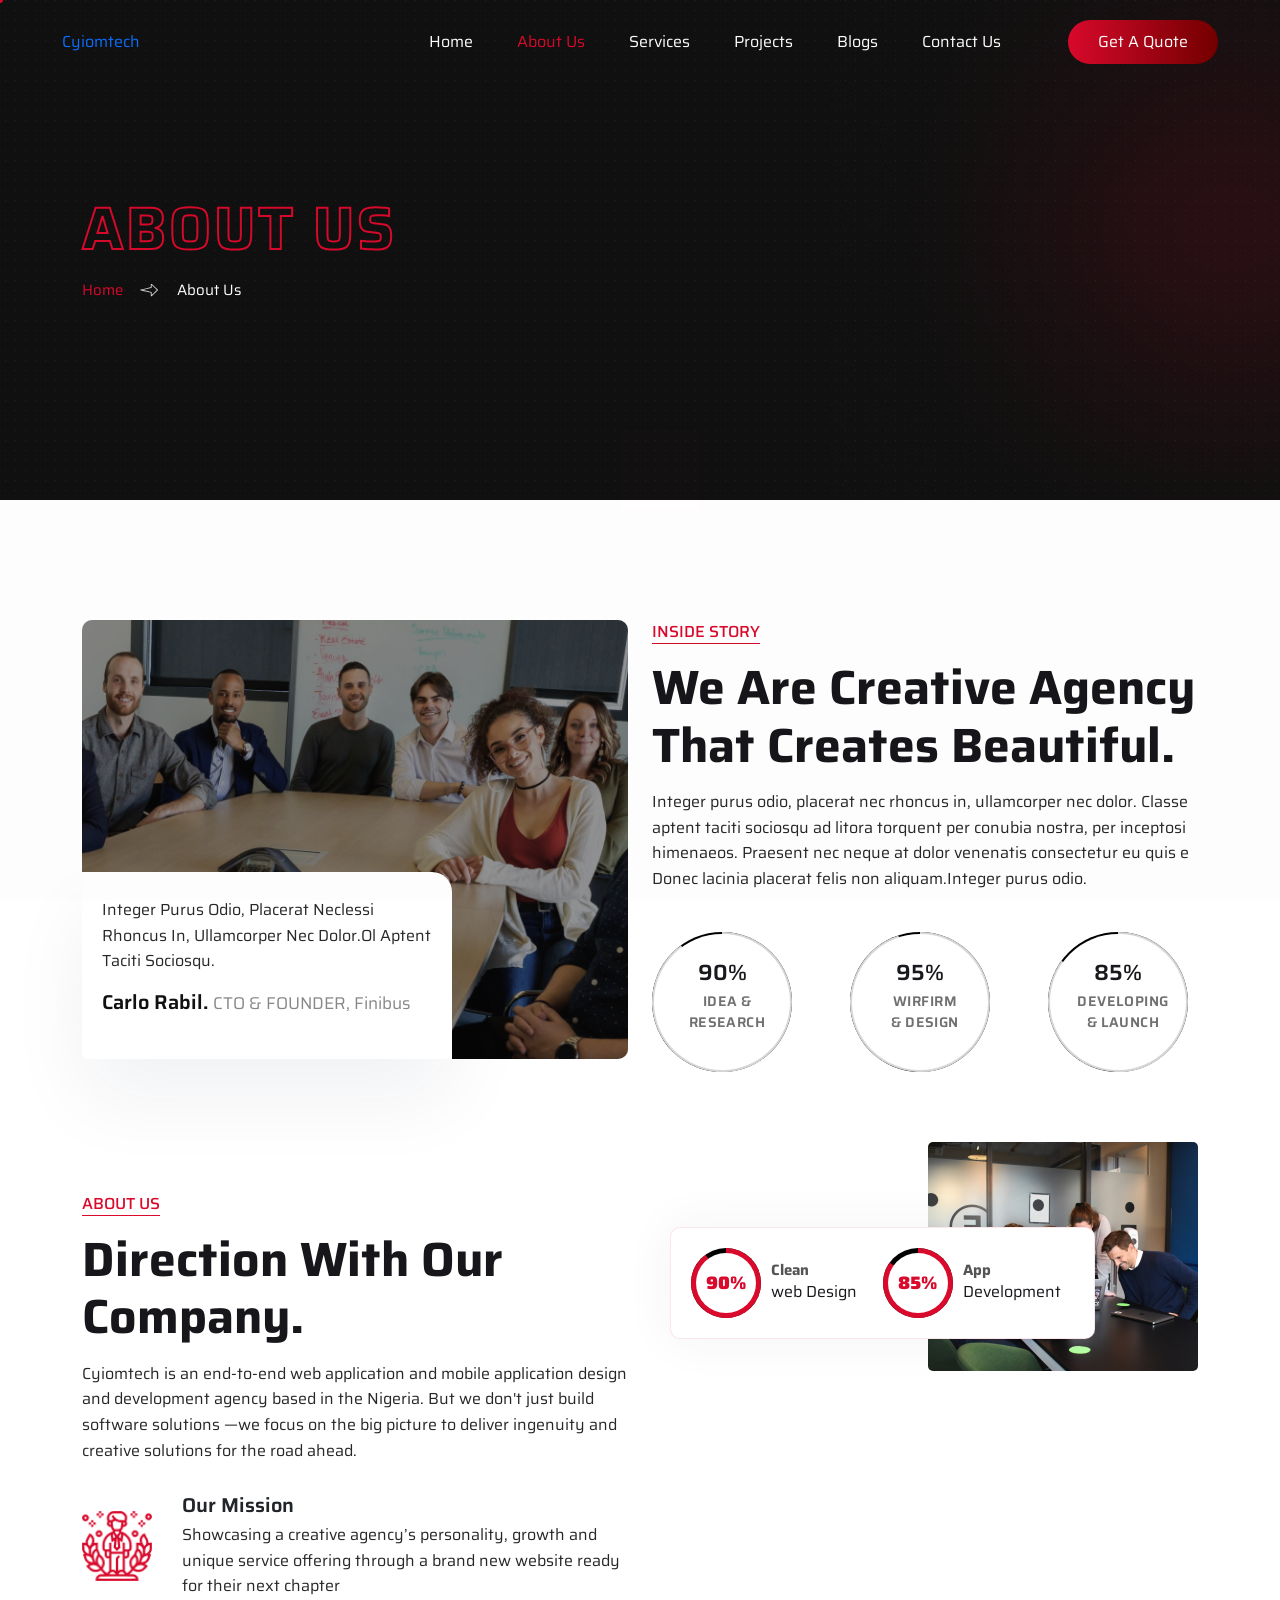
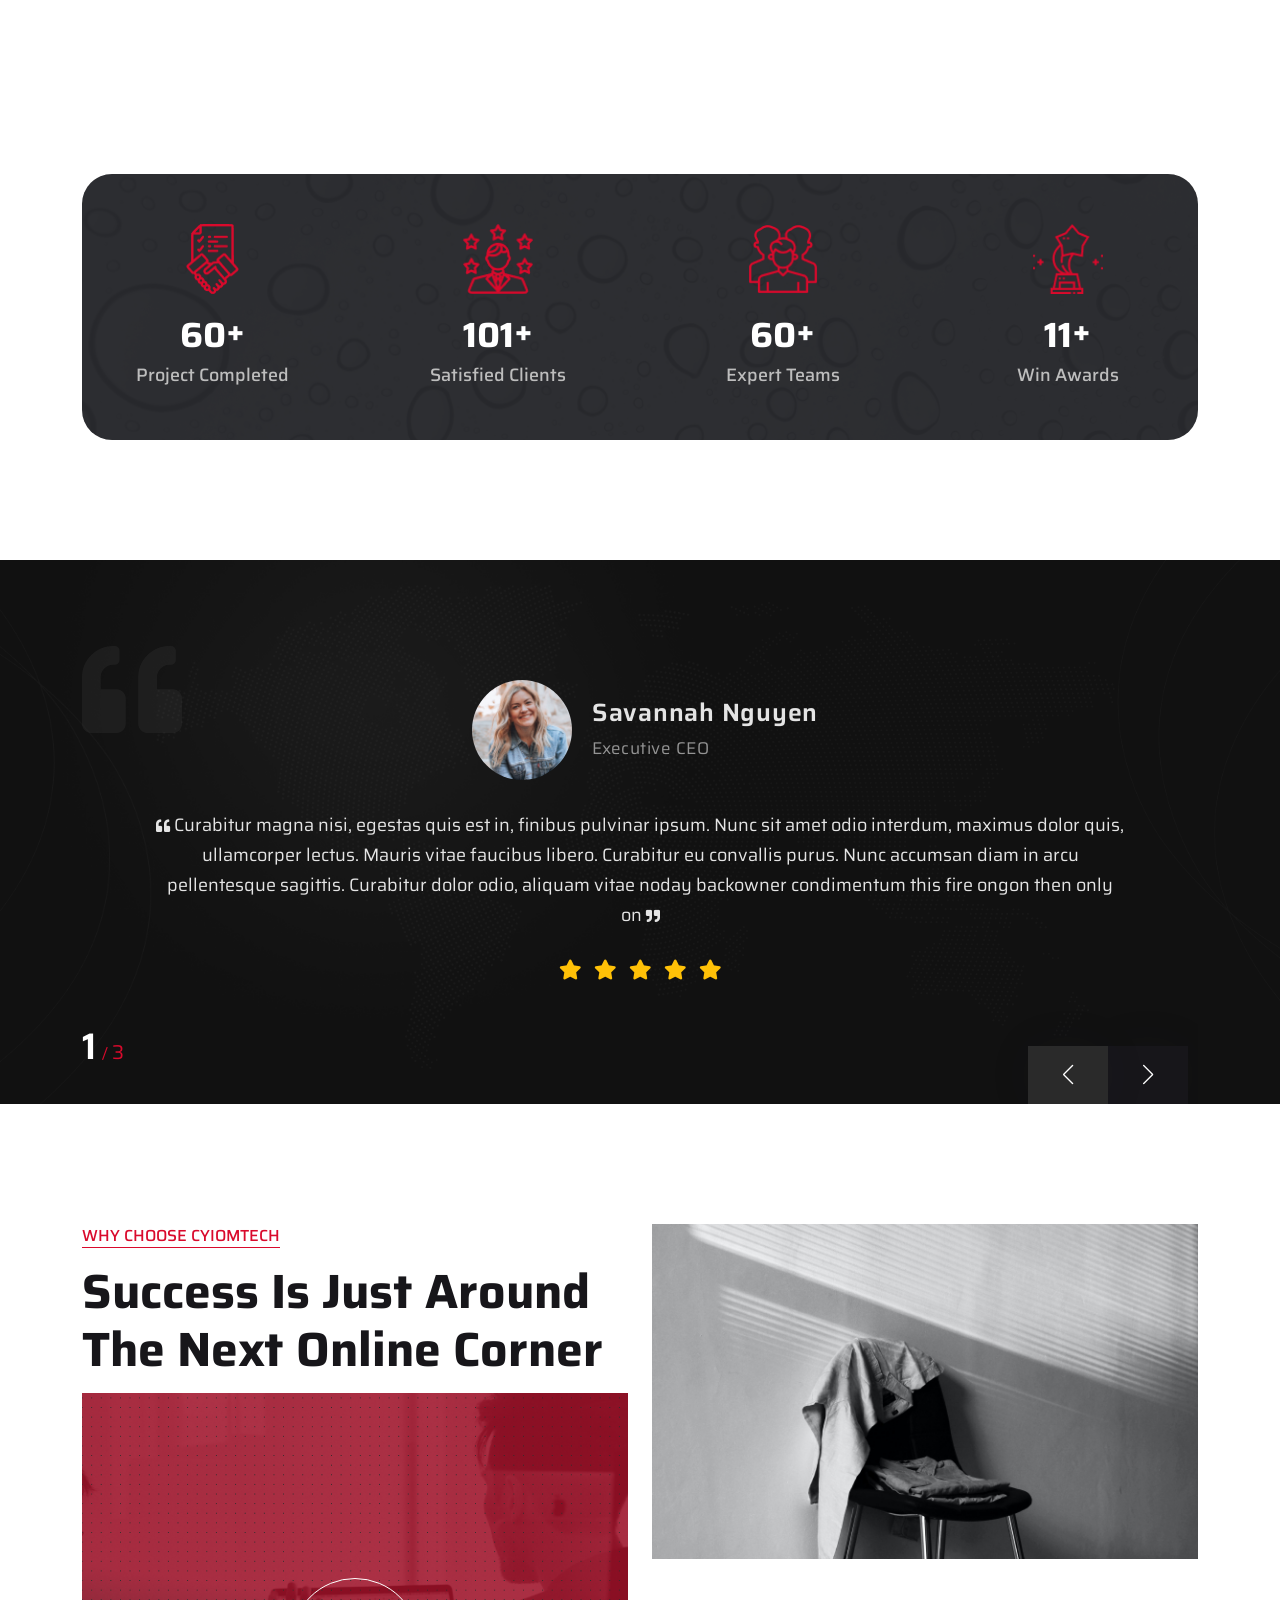
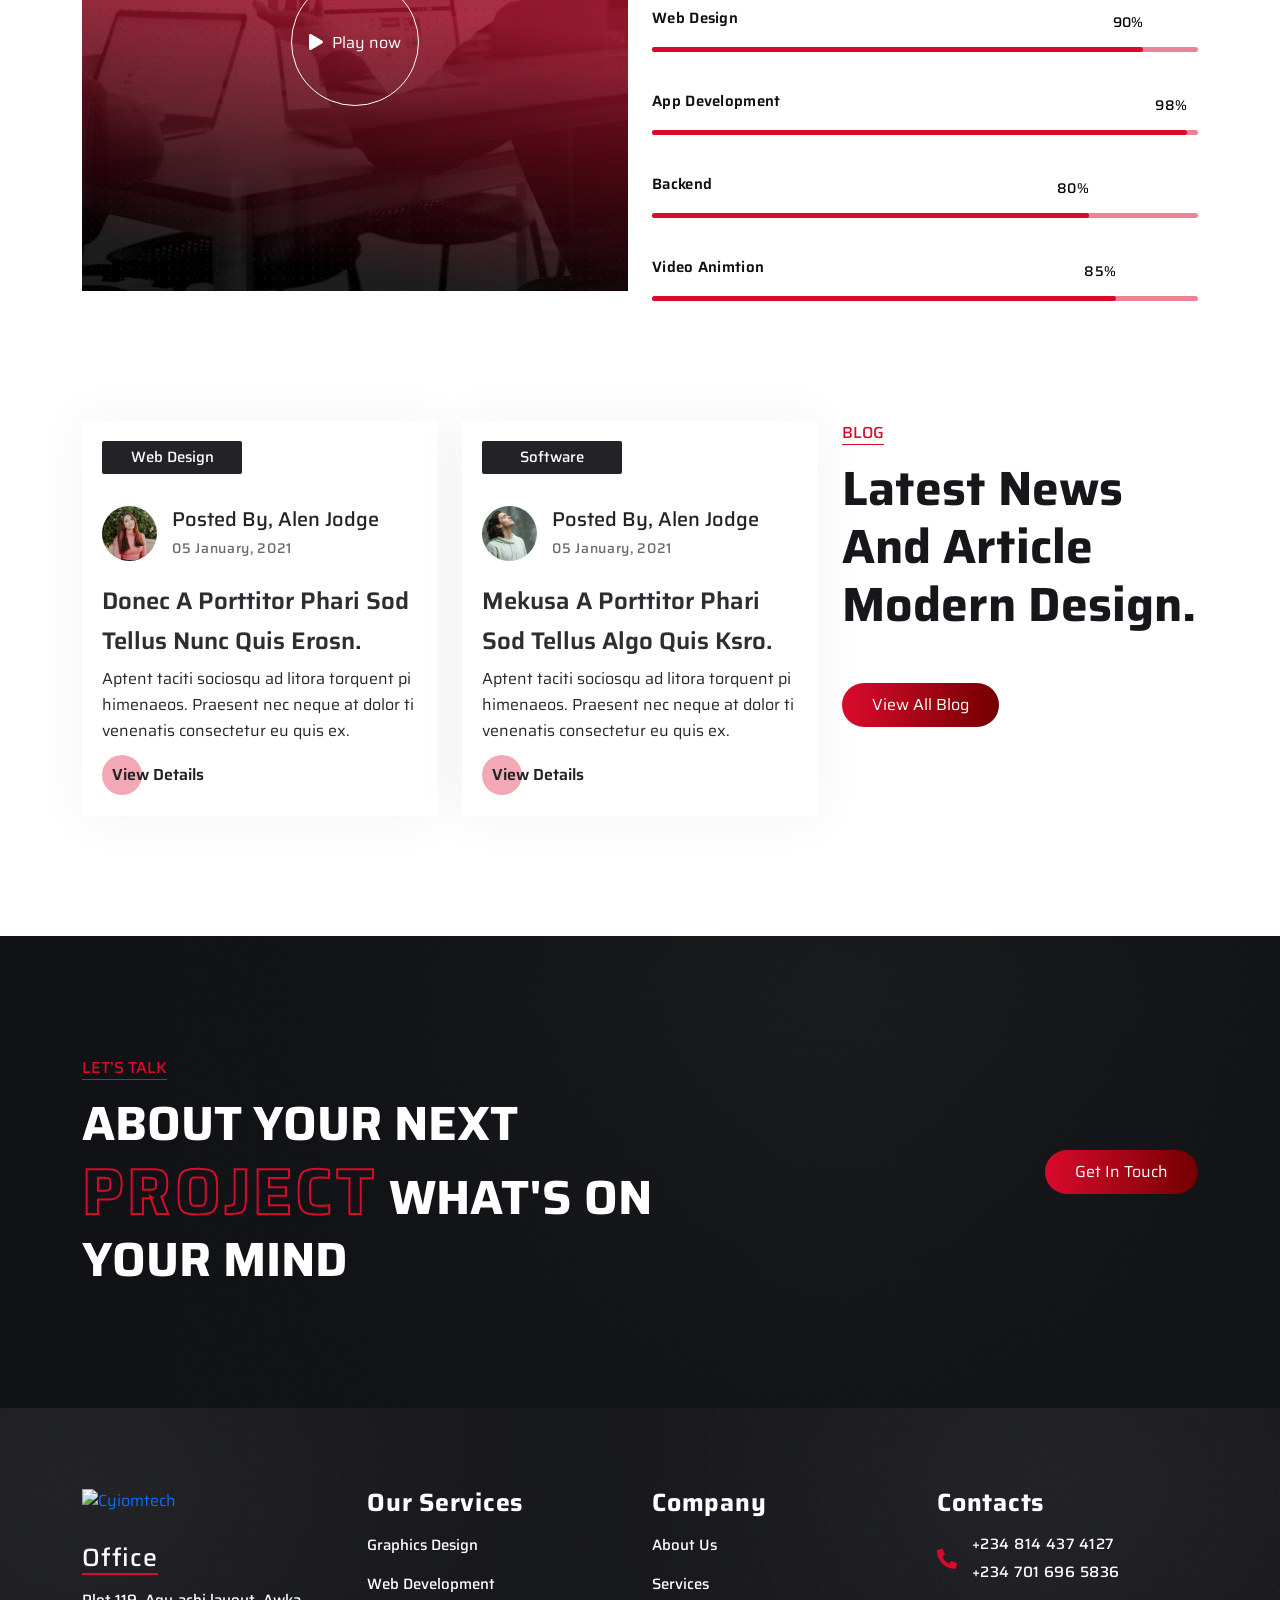
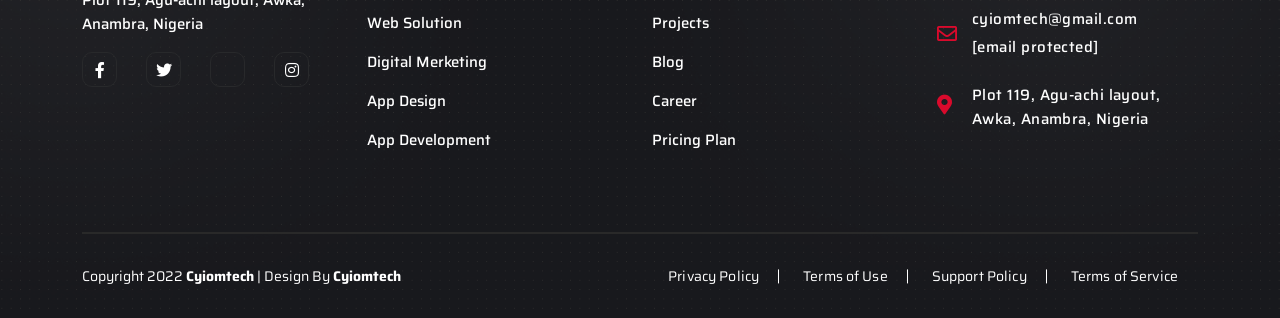
==== commit d26cf3f9: "edited some pages" ====
--- a/about.html
+++ b/about.html
@@ -81,21 +81,9 @@
                                 </li>
                                 <li class="has-child">
                                     <a href="project.html">Projects</a>
-                                    <i class="bi bi-chevron-down"></i>
-                                    <ul class="sub-menu">
-                                        <li><a href="project.html">Project</a></li>
-                                        <li><a href="project2.html">Project masonry</a></li>
-                                        <li><a href="project-details.html">Project Details</a></li>
-                                    </ul>
                                 </li>
                                 <li class="has-child">
                                     <a href="blog.html">Blogs</a>
-                                    <i class="bi bi-chevron-down"></i>
-                                    <ul class="sub-menu">
-                                        <li><a href="blog.html">Blog</a></li>
-                                        <li><a href="blog2.html">Blog standard</a></li>
-                                        <li><a href="blog_details.html">Blog Details</a></li>
-                                    </ul>
                                 </li>
                                 <li><a href="contact.html">Contact us</a></li>
                             </ul>
@@ -154,7 +142,7 @@
                                             <p>Integer purus odio, placerat neclessi rhoncus in, ullamcorper nec
                                                 dolor.ol aptent taciti sociosqu.</p>
                                             <h4>Carlo Rabil. <span>CTO & FOUNDER, Finibus</span></h4>
-                                            <img src="assets/img/cto-signature.png" alt="">
+                                            <!-- <img src="assets/img/cto-signature.png" alt=""> -->
                                         </div>
                                     </div>
                                 </div>
@@ -195,31 +183,25 @@
                                 <span>About us</span>
                                 <h2 class="mb-15">Direction with our company.</h2>
                             </div>
-                            <p>Integer purus odio, placerat nec rhoncus in, ullamcorper nec dolor. Classe aptent taciti
-                                sociosqu ad litora torquent per conubia nostra, per inceptos himenaeos. Praesent nec
-                                neque at dolor venenatis consectetur eu quis ei Donec lacinia placerat felis non
-                                aliquam.Integer purus odio.</p>
+                            <p>Cyiomtech is an end-to-end web application and mobile application design and development
+                                agency based in the
+                                Nigeria. But we don't just build software solutions —we focus on the big picture to
+                                deliver ingenuity and creative solutions for the road ahead.</p>
                             <div class="our-mission">
                                 <div class="msn-icon">
                                     <i><img src="assets/img/icons/mission-icon.png" alt=""></i>
                                 </div>
                                 <div class="msn-content">
                                     <h5>Our Mission</h5>
-                                    <p>Integer purus odio, placerat nec rhoni olor Class online and video.</p>
-                                </div>
-                                <div class="cto">
-                                    <img src="assets/img/ctoFounder.png" alt="">
-                                </div>
-                            </div>
-                            <div class="cmn-btn">
-                                <a href="about.html">About more</a>
+                                    <p>Showcasing a creative agency’s personality, growth and unique service offering
+                                        through a brand new website ready for their next chapter</p>
+                                </div>
                             </div>
                         </div>
                     </div>
                     <div class="col-lg-6 col-xl-6">
                         <div class="about-right">
                             <div class="group-images">
-                                <img src="assets/img/about-bottom.jpg" alt="">
                                 <div class="about-top">
                                     <img src="assets/img/about-top.png" alt="">
                                 </div>
@@ -227,15 +209,15 @@
                                     <div class="signle-skill">
                                         <div class="progress-bar-circle" data-percent="90" data-duration="1000"></div>
                                         <div class="skill-content">
-                                            <h6>web</h6>
-                                            <p>Clean Design</p>
-                                        </div>
-                                    </div>
-                                    <div class="signle-skill">
+                                            <h6>Clean</h6>
+                                            <p> web Design</p>
+                                        </div>
+                                    </div>
+                                    <div class="signle-skill xsm">
                                         <div class="progress-bar-circle" data-percent="85" data-duration="1000"></div>
                                         <div class="skill-content">
                                             <h6>App</h6>
-                                            <p>Developing</p>
+                                            <p>Development</p>
                                         </div>
                                     </div>
                                 </div>
@@ -312,7 +294,8 @@
                                             ullamcorper lectus. Mauris vitae faucibus libero. Curabitur eu convallis
                                             purus. Nunc accumsan diam in arcu pellentesque sagittis. Curabitur dolor
                                             odio, aliquam vitae noday backowner condimentum this fire ongon then only on
-                                            <i class="fas fa-quote-right"></i></p>
+                                            <i class="fas fa-quote-right"></i>
+                                        </p>
                                         <div class="rating">
                                             <i class="fas fa-star"></i>
                                             <i class="fas fa-star"></i>
@@ -341,7 +324,8 @@
                                             ullamcorper lectus. Mauris vitae faucibus libero. Curabitur eu convallis
                                             purus. Nunc accumsan diam in arcu pellentesque sagittis. Curabitur dolor
                                             odio, aliquam vitae noday backowner condimentum this fire ongon then only on
-                                            <i class="fas fa-quote-right"></i></p>
+                                            <i class="fas fa-quote-right"></i>
+                                        </p>
                                         <div class="rating">
                                             <i class="fas fa-star"></i>
                                             <i class="fas fa-star"></i>
@@ -370,7 +354,8 @@
                                             ullamcorper lectus. Mauris vitae faucibus libero. Curabitur eu convallis
                                             purus. Nunc accumsan diam in arcu pellentesque sagittis. Curabitur dolor
                                             odio, aliquam vitae noday backowner condimentum this fire ongon then only on
-                                            <i class="fas fa-quote-right"></i></p>
+                                            <i class="fas fa-quote-right"></i>
+                                        </p>
                                         <div class="rating">
                                             <i class="fas fa-star"></i>
                                             <i class="fas fa-star"></i>
@@ -396,7 +381,7 @@
                 <div class="row">
                     <div class="col-md-6 col-lg-6 col-xl-6">
                         <div class="title black">
-                            <span>Why Choose Finibus</span>
+                            <span>Why Choose Cyiomtech</span>
                             <h2 class="mb-15">success is just around the next online corner</h2>
                         </div>
                         <div class="video-demo">
@@ -524,7 +509,7 @@
                     <div class="col-md-9 col-lg-8 col-xl-7">
                         <div class="title special">
                             <span>Let’s Talk</span>
-                            <h2>About Your Next <br><b>Project</b> Your Mind</h2>
+                            <h2>About Your Next <br><b>Project</b> What's On Your Mind</h2>
                         </div>
                     </div>
                     <div class="col-md-3 col-lg-4 col-xl-5 text-end">
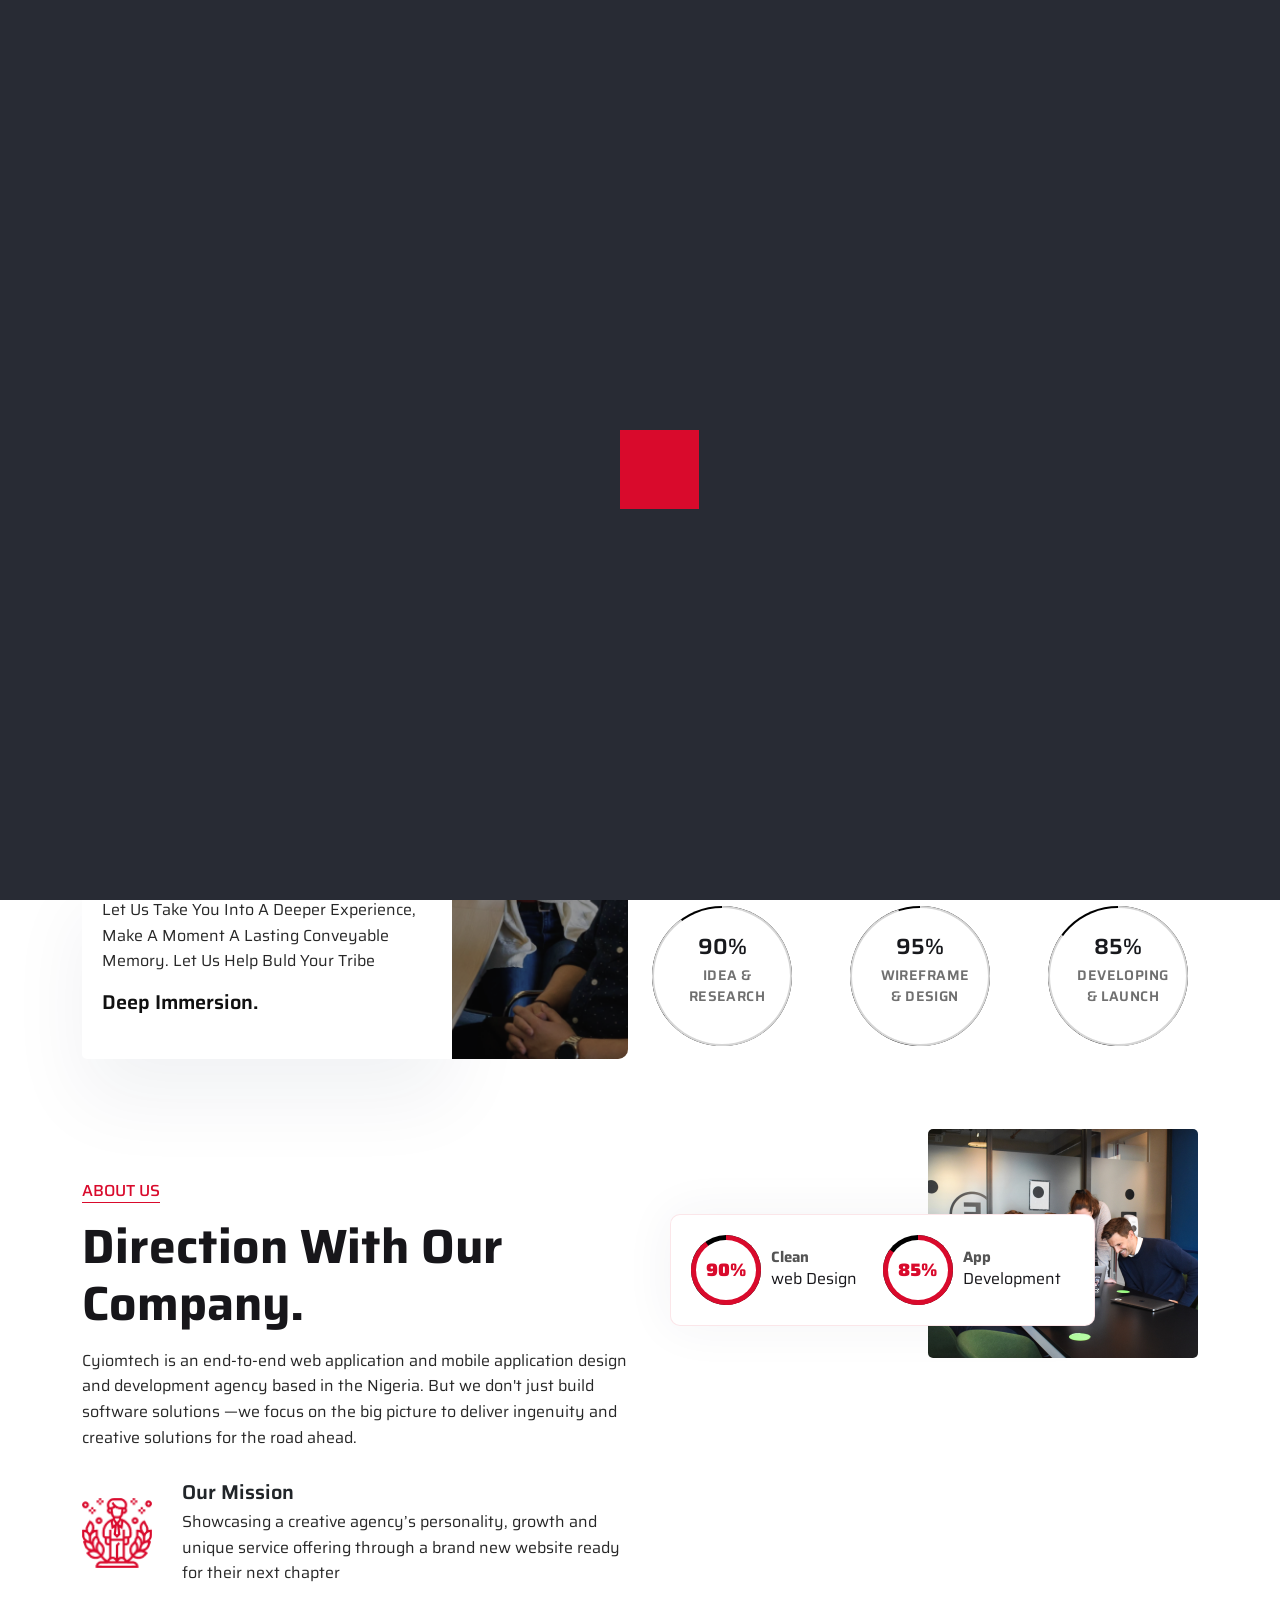
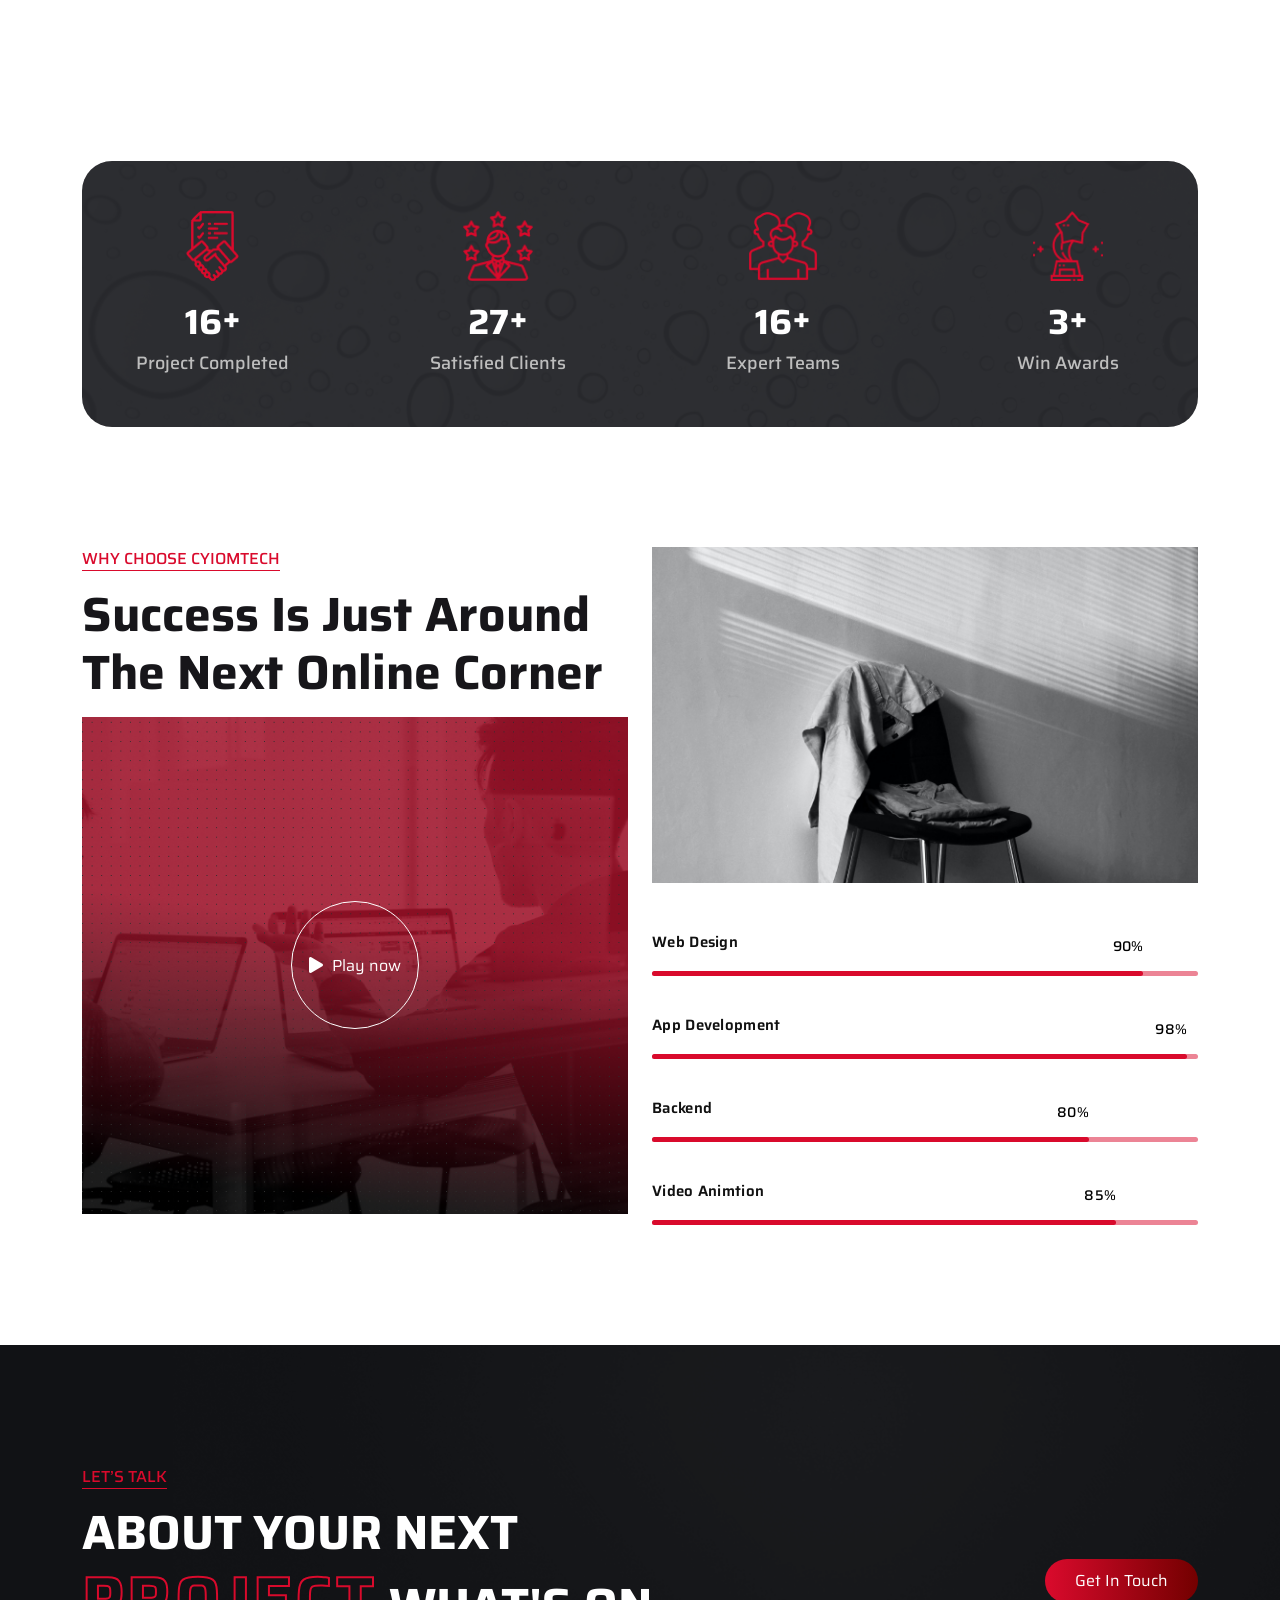
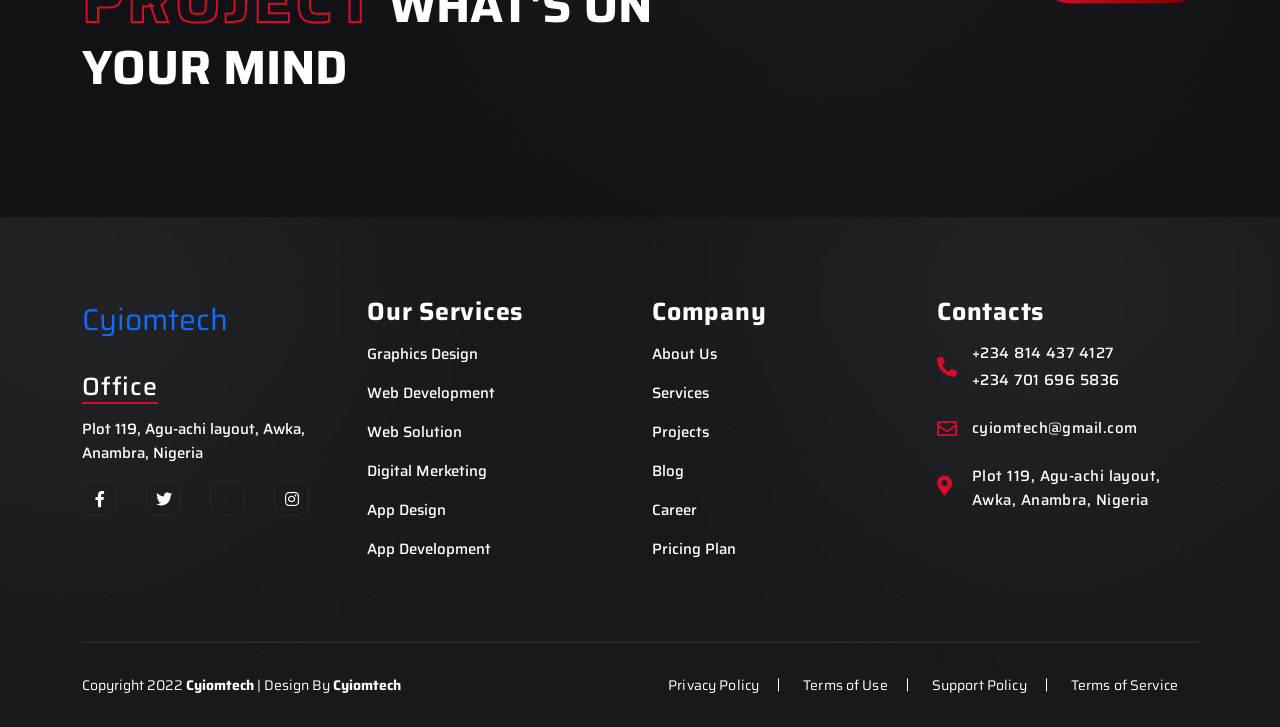
==== commit 1a6f2581: "changed the wriups in the pages" ====
--- a/about.html
+++ b/about.html
@@ -63,7 +63,7 @@
                 <div class="row align-items-center">
                     <div class="col col-sm-3 col-md-3 col-lg-3 col-xl-2">
                         <div class="logo">
-                            <a href="index.html">Cyiomtech</a>
+                            <a href="index.html" style="font-size: 30px; text-decoration: none">Cyiomtech</a>
                         </div>
                     </div>
                     <div class="col col-sm-5 col-md-6 col-lg-6 col-xl-8 text-end">
@@ -139,9 +139,9 @@
                                     <img src="assets/img/story.png" alt="">
                                     <div class="cto-message-wrapper">
                                         <div class="cto-message">
-                                            <p>Integer purus odio, placerat neclessi rhoncus in, ullamcorper nec
-                                                dolor.ol aptent taciti sociosqu.</p>
-                                            <h4>Carlo Rabil. <span>CTO & FOUNDER, Finibus</span></h4>
+                                            <p>Let us take you into a deeper experience, make a moment a lasting
+                                                conveyable memory. Let us help buld your tribe</p>
+                                            <h4>Deep Immersion.</h4>
                                             <!-- <img src="assets/img/cto-signature.png" alt=""> -->
                                         </div>
                                     </div>
@@ -154,10 +154,9 @@
                                     <span>Inside Story</span>
                                     <h2 class="mb-15">We are creative Agency that creates beautiful.</h2>
                                 </div>
-                                <p>Integer purus odio, placerat nec rhoncus in, ullamcorper nec dolor. Classe aptent
-                                    taciti sociosqu ad litora torquent per conubia nostra, per inceptosi himenaeos.
-                                    Praesent nec neque at dolor venenatis consectetur eu quis e Donec lacinia placerat
-                                    felis non aliquam.Integer purus odio.</p>
+                                <p>We co-innovate with the world's most ambitious brands to create transformative
+                                    digital expeririences. Co-innovation is our unique model of collaborative
+                                    partnership, proven to help brands compete and win</p>
                                 <div class="story-skills">
                                     <div class="story-skill">
                                         <div class="progress-bar-circle" data-percent="90" data-duration="1000"></div>
@@ -165,7 +164,7 @@
                                     </div>
                                     <div class="story-skill">
                                         <div class="progress-bar-circle" data-percent="95" data-duration="1000"></div>
-                                        <span>Wirfirm & Design</span>
+                                        <span>Wireframe & Design</span>
                                     </div>
                                     <div class="story-skill">
                                         <div class="progress-bar-circle" data-percent="85" data-duration="1000"></div>
@@ -269,7 +268,7 @@
         </section>
 
 
-        <section class="testimonial-area">
+        <!-- <section class="testimonial-area">
             <div class="container">
                 <div class="row">
                     <div class="col-12">
@@ -373,7 +372,7 @@
                     </div>
                 </div>
             </div>
-        </section>
+        </section> -->
 
 
         <section class="why-choose-us sec-mar">
@@ -430,7 +429,7 @@
         </section>
 
 
-        <section class="latest-news sec-mar">
+        <!-- <section class="latest-news sec-mar">
             <div class="container">
                 <div class="row gx-4">
                     <div class="col-md-6 col-lg-4 col-xl-4">
@@ -500,7 +499,7 @@
                     </div>
                 </div>
             </div>
-        </section>
+        </section> -->
 
 
         <section class="lets-talk sec-pad">
@@ -530,7 +529,7 @@
                     <div class="col-md-3 col-lg-3 col-xl-3">
                         <div class="footer-widget">
                             <div class="footer-logo">
-                                <a href="index.html"><img src="" alt="Cyiomtech"></a>
+                                <a href="index.html" style="font-size: 30px; text-decoration: none">Cyiomtech</a>
                             </div>
                             <address>
                                 <h4>Office</h4>
@@ -589,8 +588,7 @@
                                 <div class="email">
                                     <a href="tell:info@example.com"><span class="__cf_email__"
                                             data-cfemail="771e19111837120f161a071b125914181a">cyiomtech@gmail.com</span></a>
-                                    <a href="tell:info@support.com"><span class="__cf_email__"
-                                            data-cfemail="30595e565f70434540405f42441e535f5d">[email&#160;protected]</span></a>
+
                                 </div>
                             </div>
                             <div class="address">
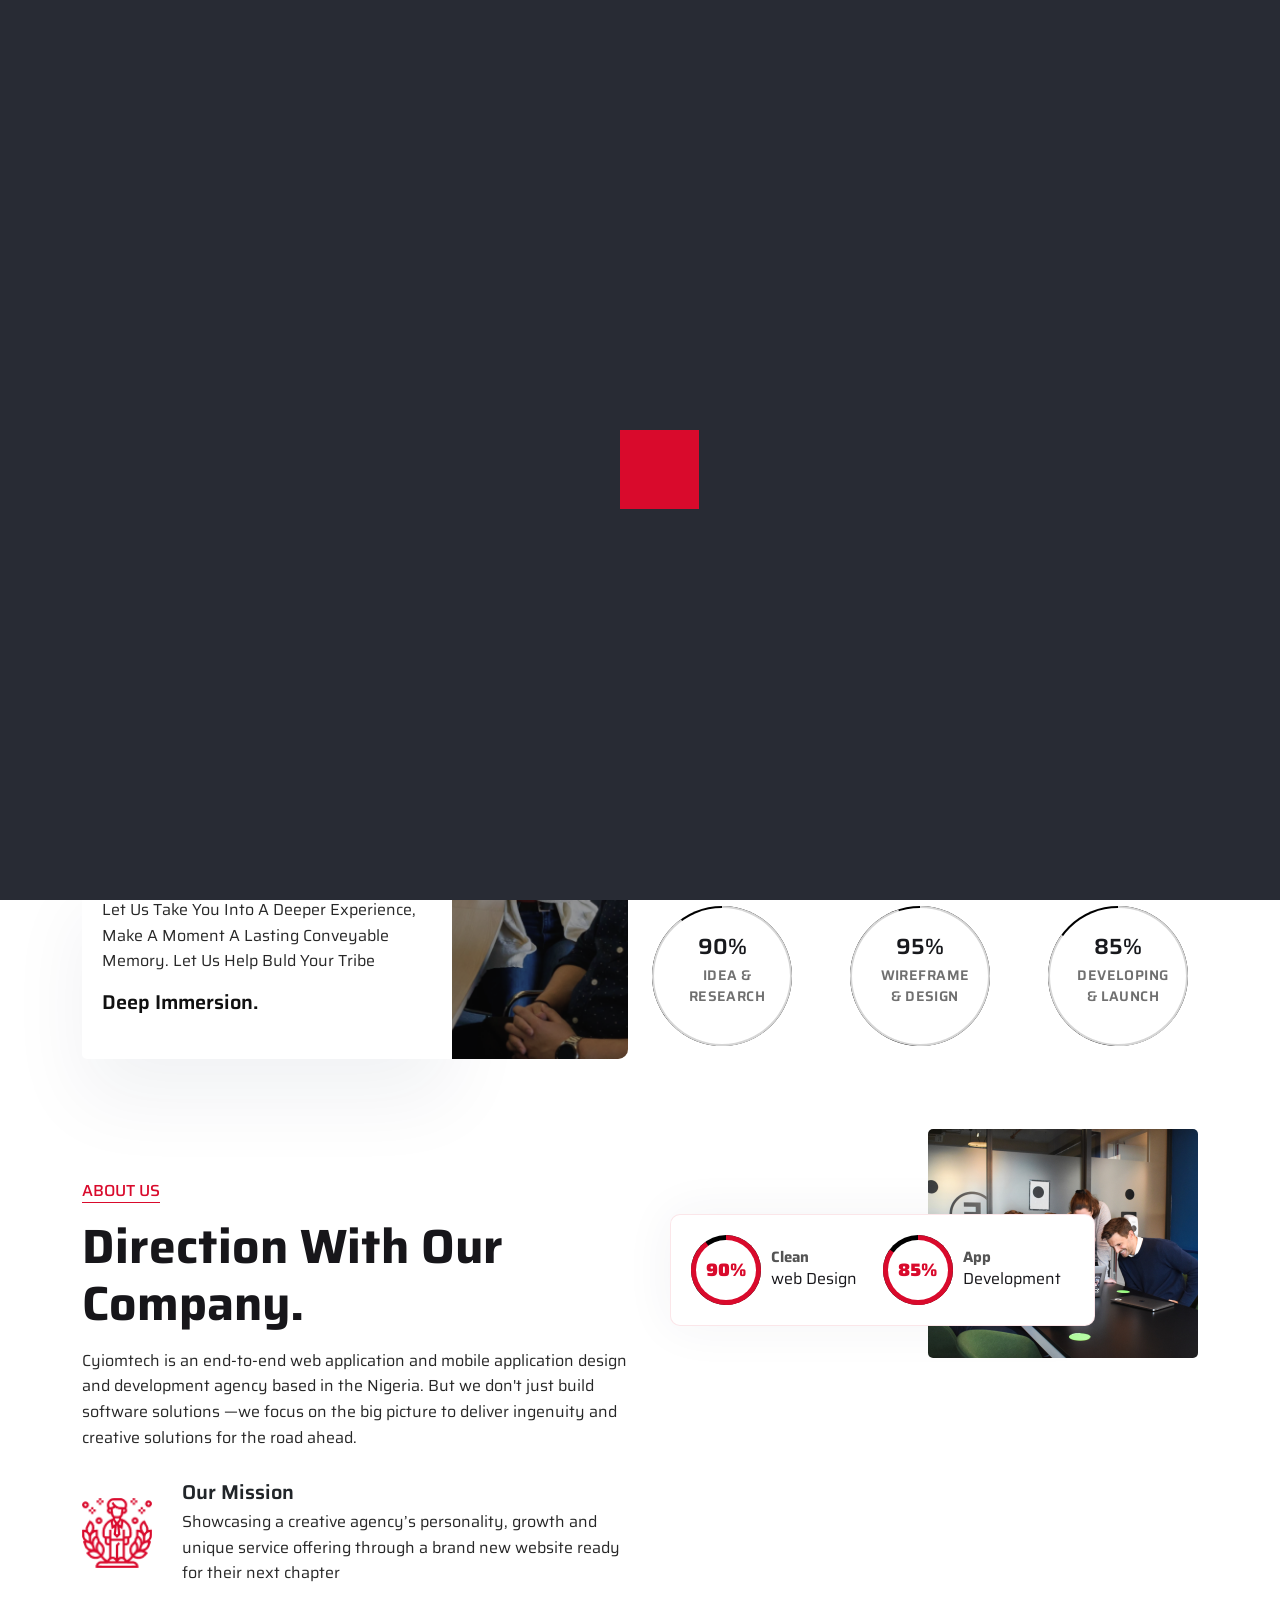
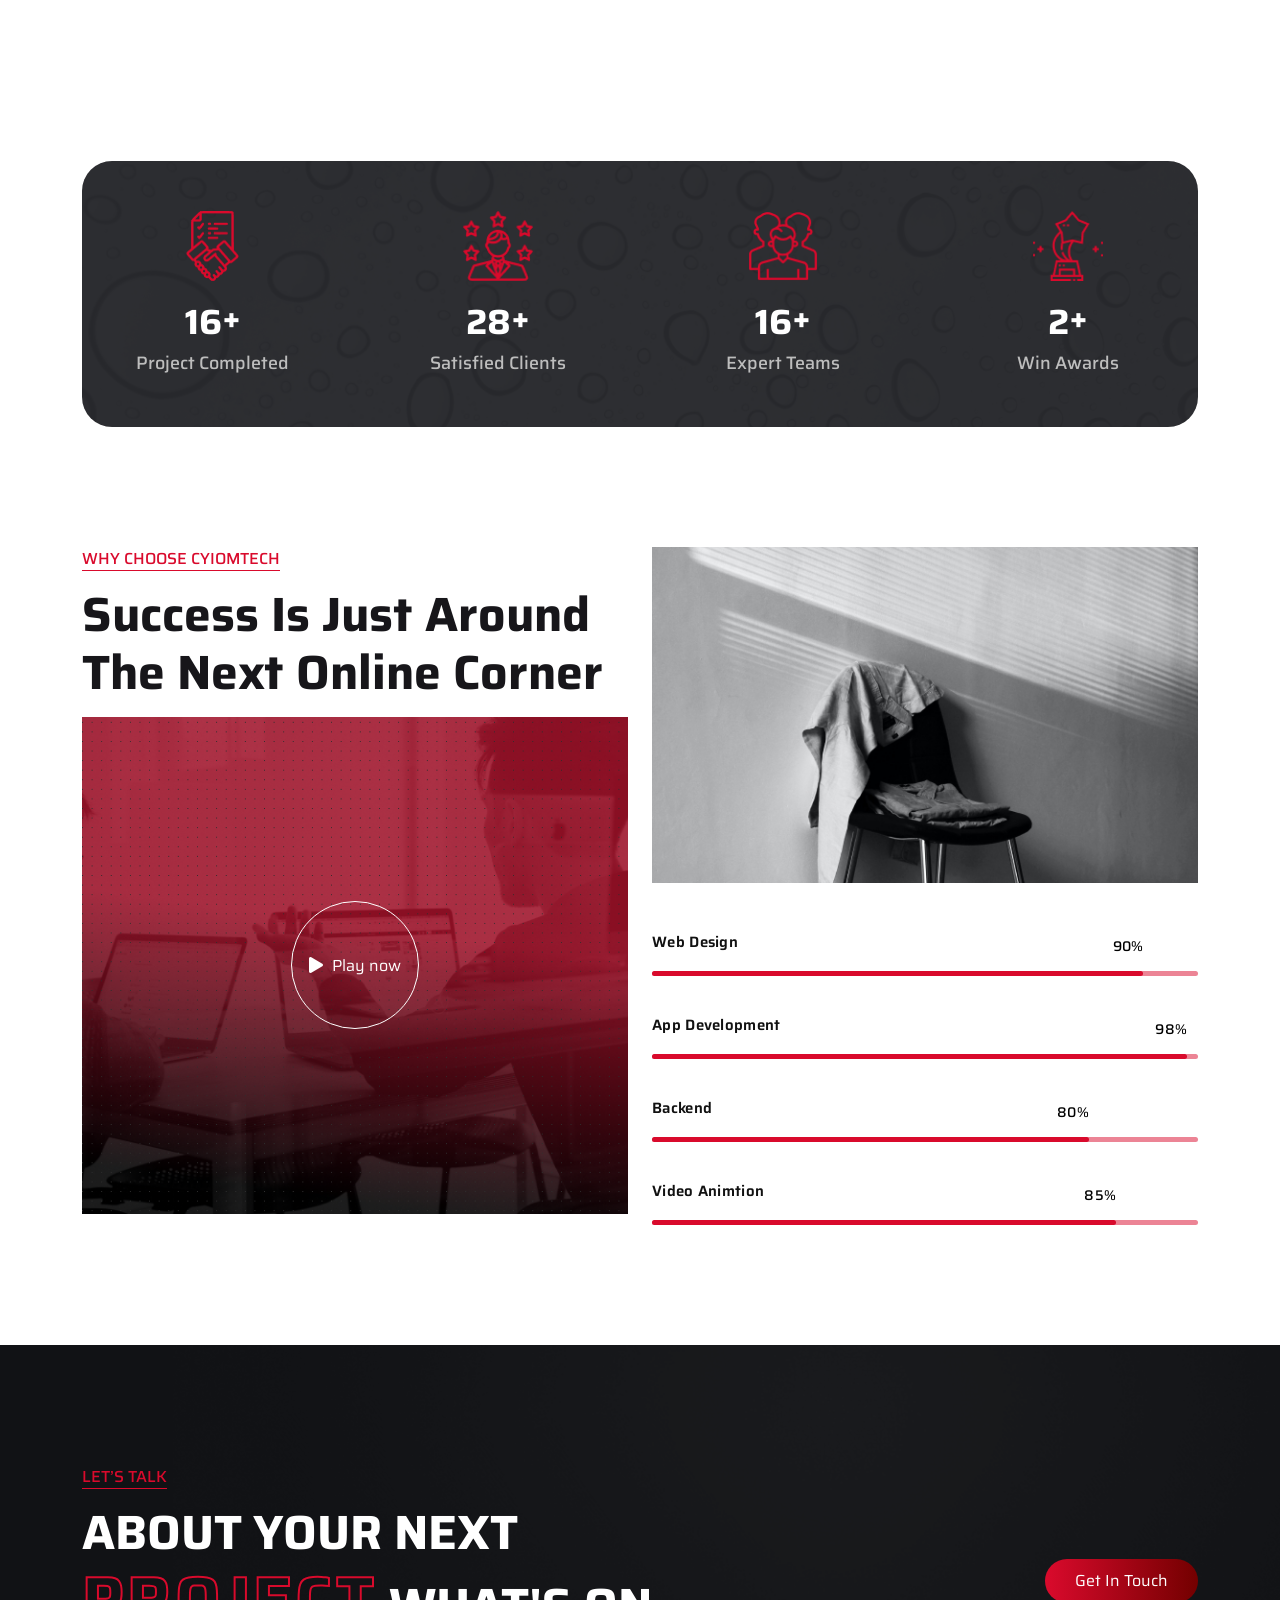
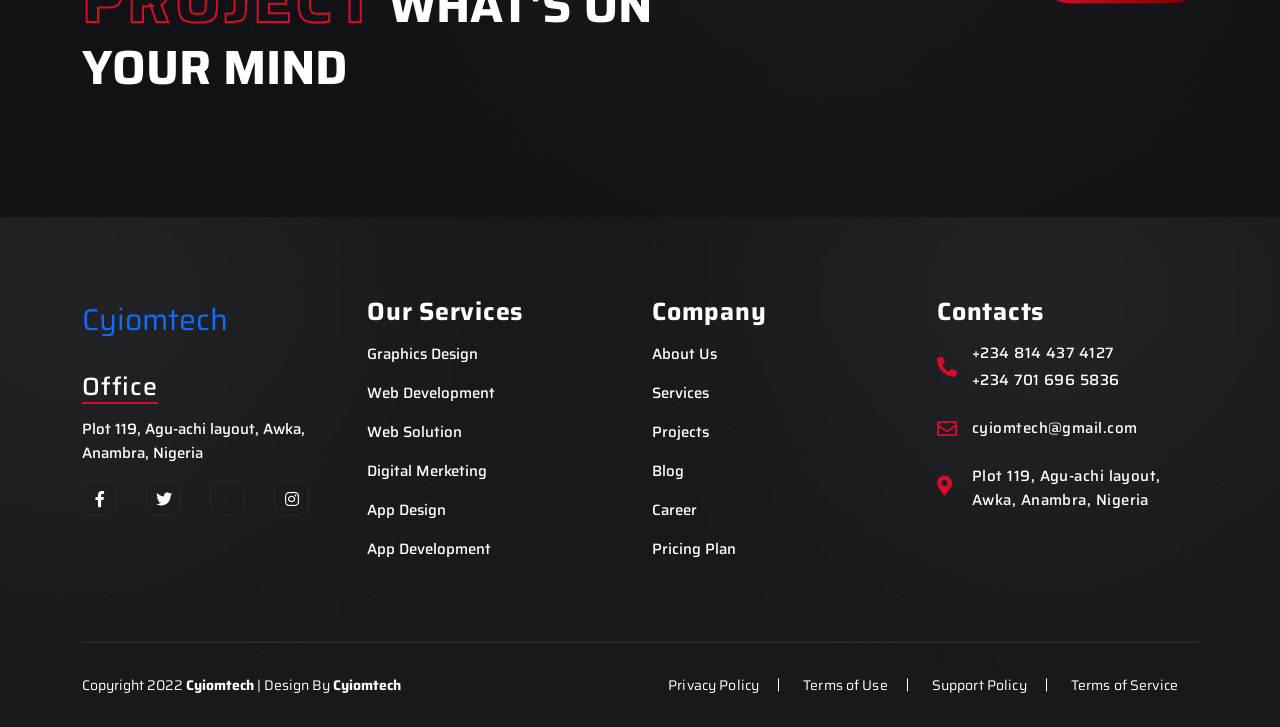
==== commit 06ef9743: "enabled form submission in the contact form" ====
--- a/about.html
+++ b/about.html
@@ -69,7 +69,7 @@
                     <div class="col col-sm-5 col-md-6 col-lg-6 col-xl-8 text-end">
                         <nav class="main-nav">
                             <div class="mobile-menu-logo">
-                                <a href="index.html"><img src="assets/img/logo.png" alt=""></a>
+                                <a href="index.html" style="text-decoration: none; color: white;">Cyiomtech</a>
                             </div>
                             <ul>
                                 <li class="has-child active">
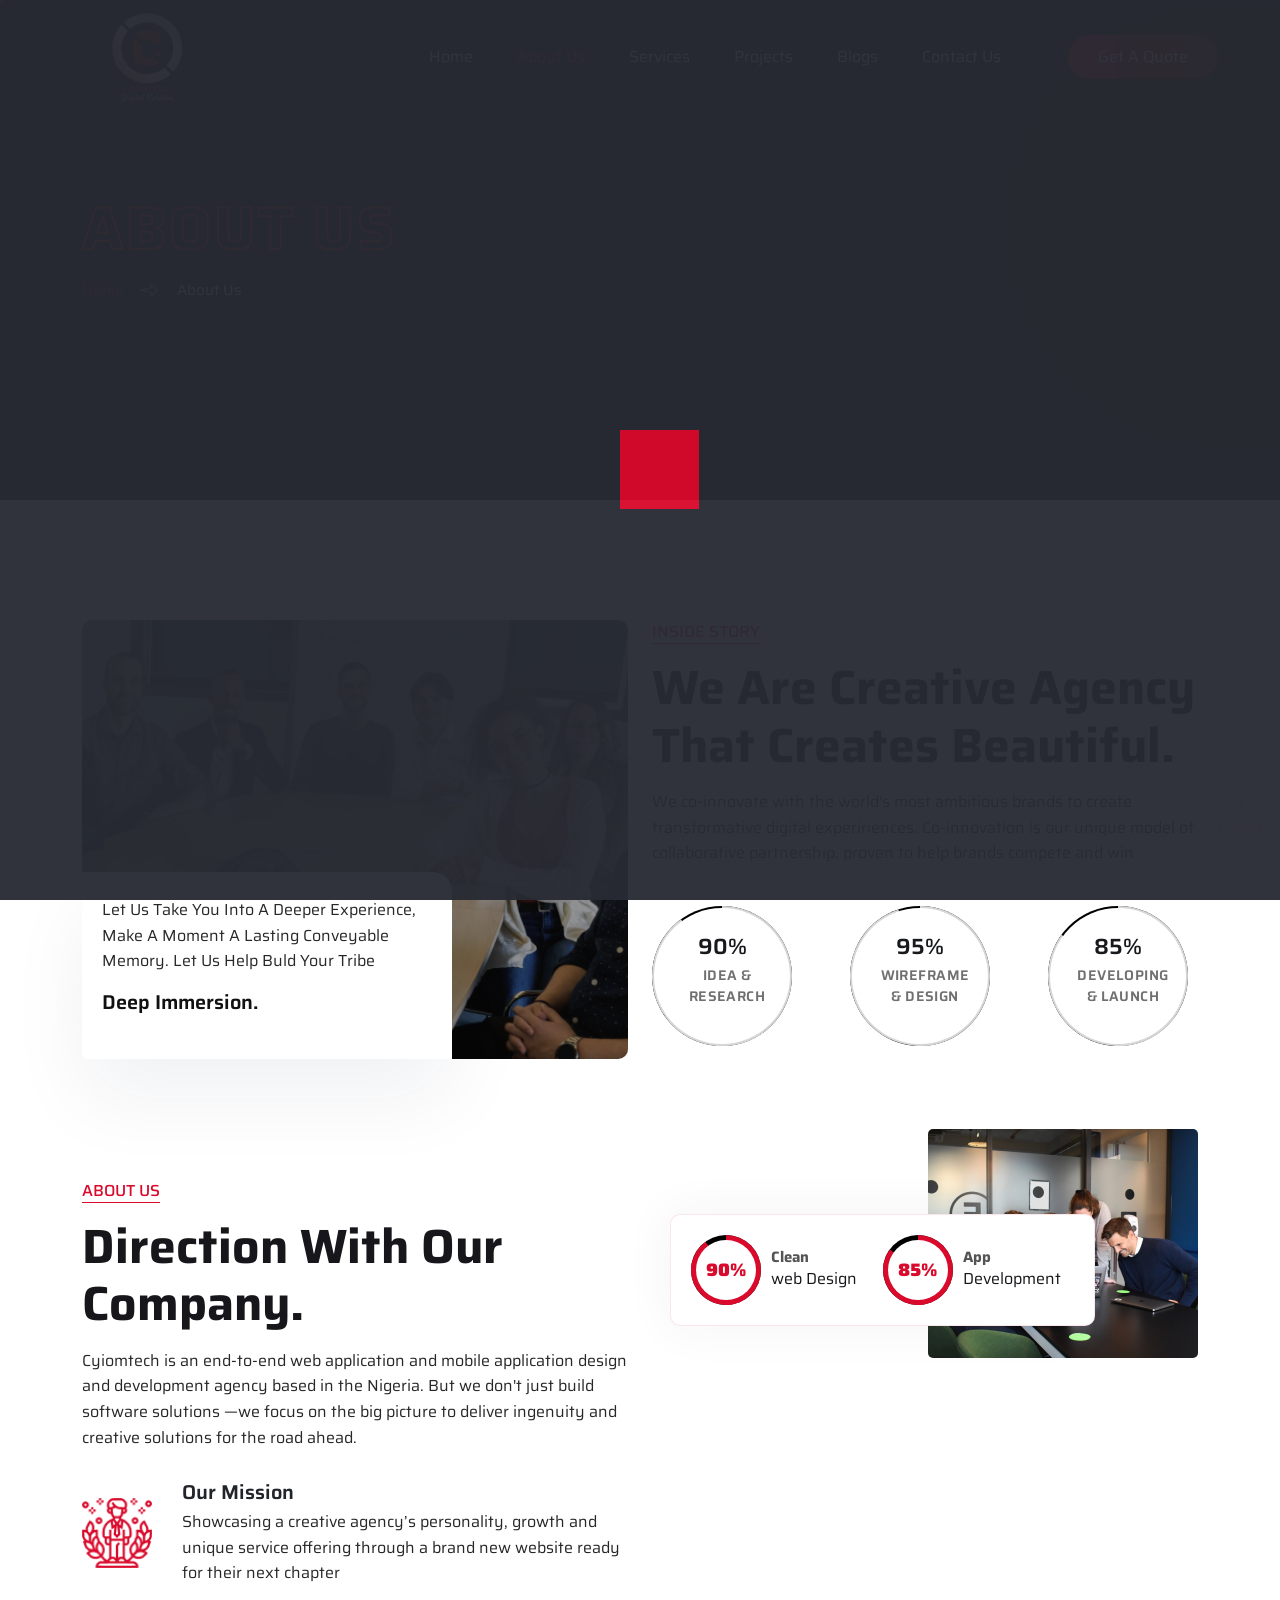
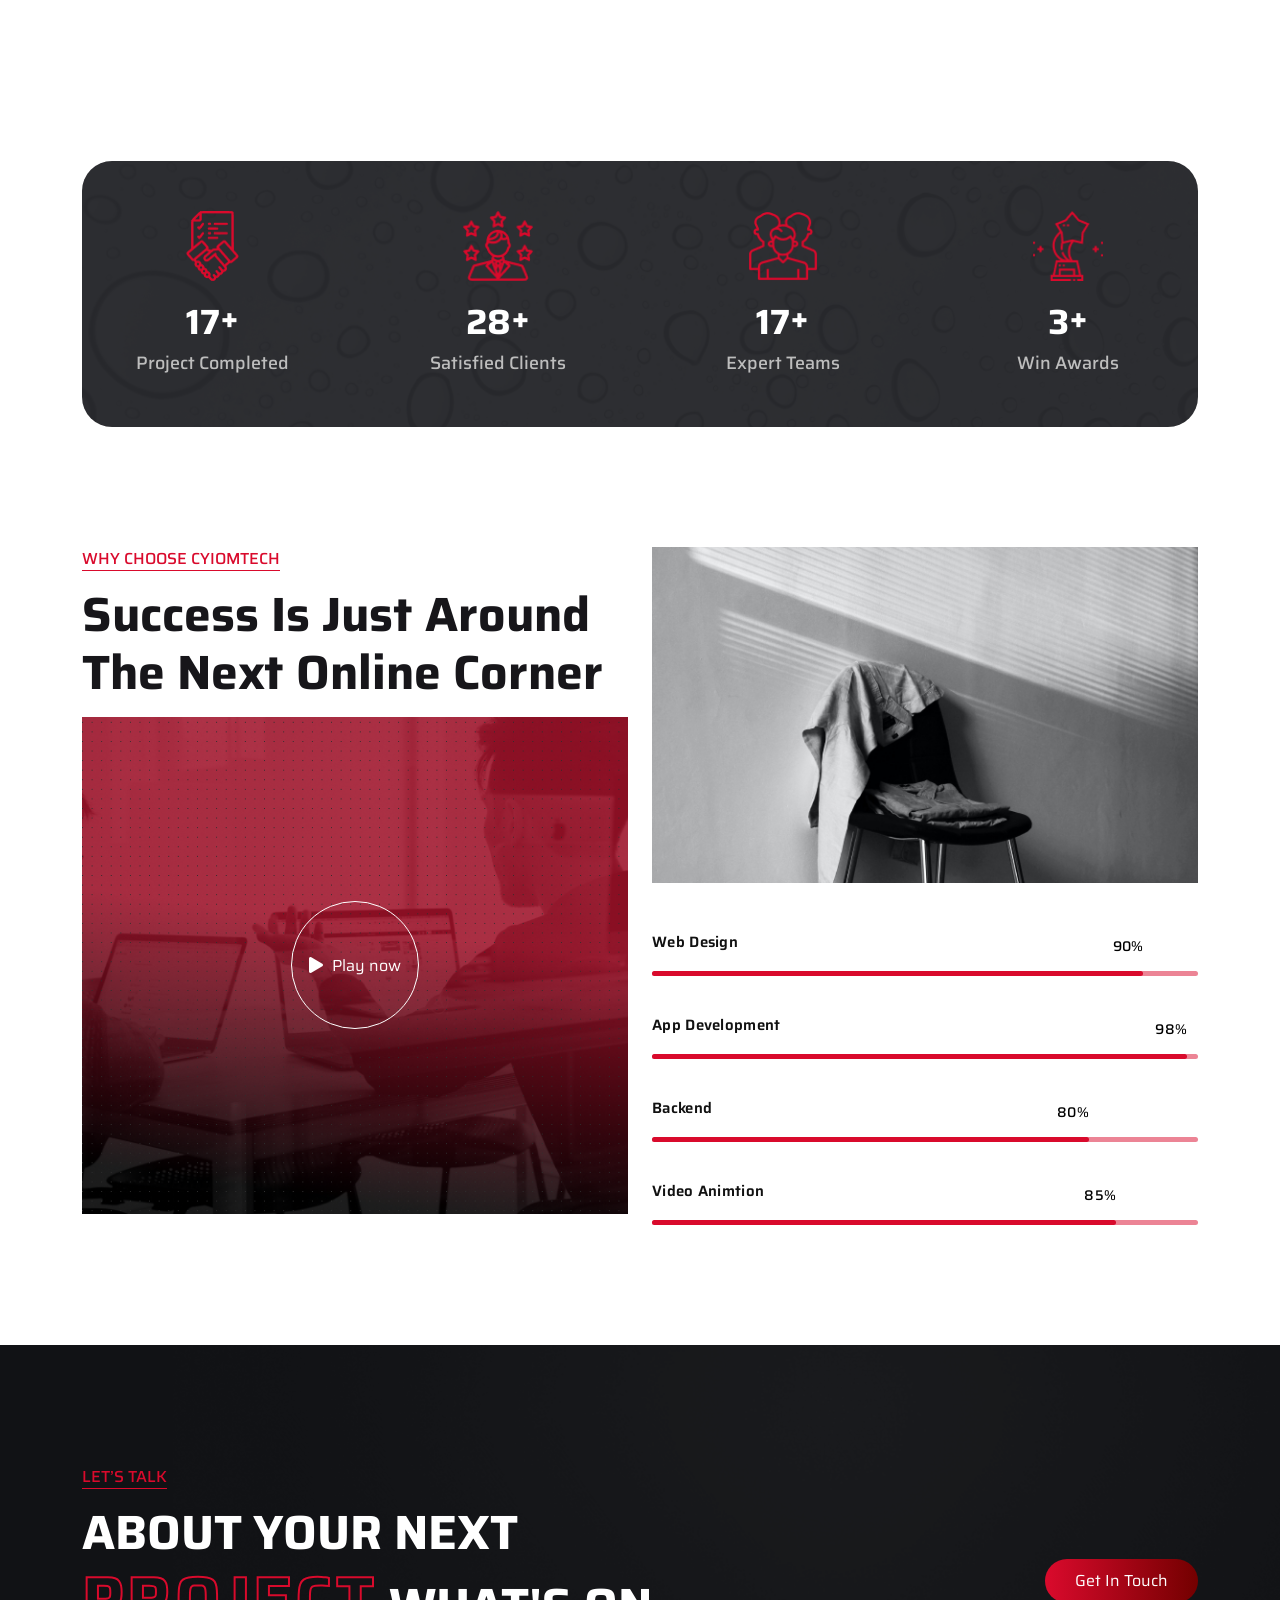
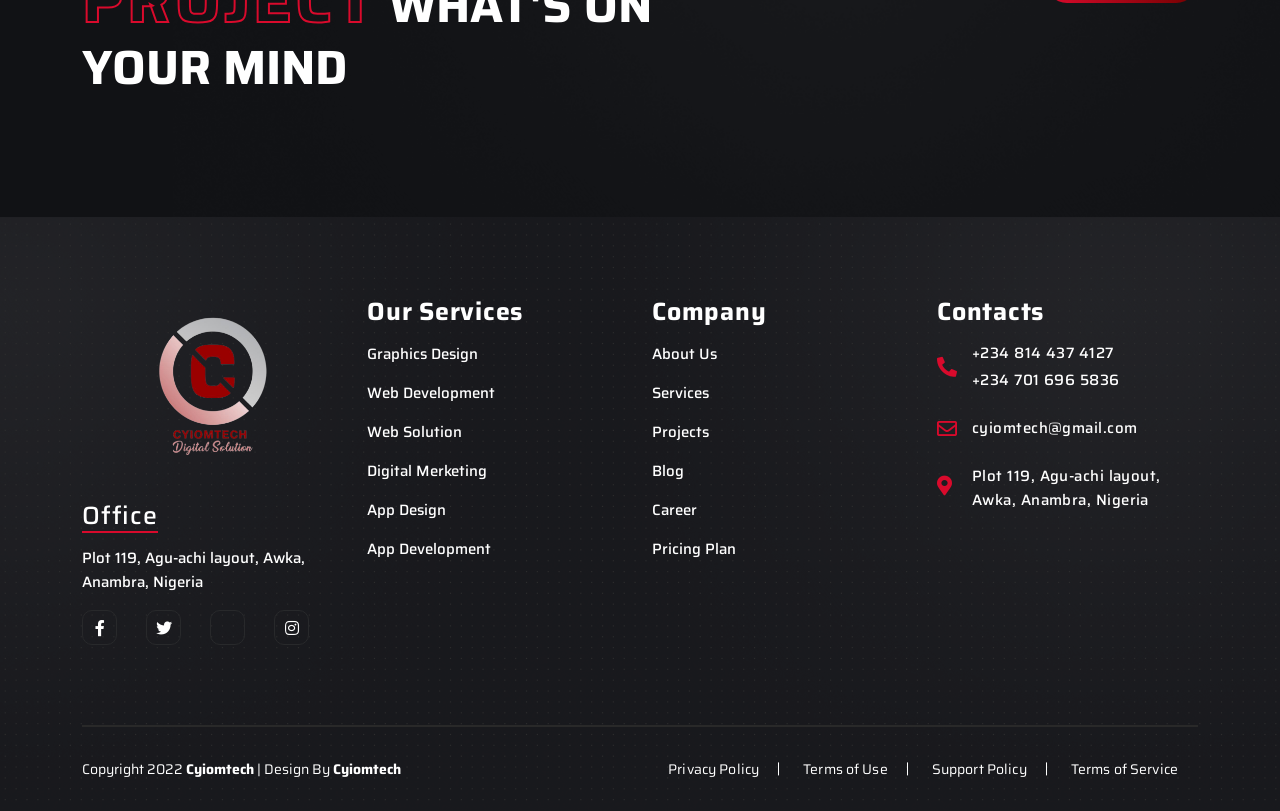
==== commit a2738200: "added logo" ====
--- a/about.html
+++ b/about.html
@@ -63,13 +63,13 @@
                 <div class="row align-items-center">
                     <div class="col col-sm-3 col-md-3 col-lg-3 col-xl-2">
                         <div class="logo">
-                            <a href="index.html" style="font-size: 30px; text-decoration: none">Cyiomtech</a>
+                            <a href="index.html"><img src="assets/img/logo.png" alt=""></a>
                         </div>
                     </div>
                     <div class="col col-sm-5 col-md-6 col-lg-6 col-xl-8 text-end">
                         <nav class="main-nav">
                             <div class="mobile-menu-logo">
-                                <a href="index.html" style="text-decoration: none; color: white;">Cyiomtech</a>
+                                <a href="index.html"><img src="assets/img/logo.png" alt=""></a>
                             </div>
                             <ul>
                                 <li class="has-child active">
@@ -529,7 +529,7 @@
                     <div class="col-md-3 col-lg-3 col-xl-3">
                         <div class="footer-widget">
                             <div class="footer-logo">
-                                <a href="index.html" style="font-size: 30px; text-decoration: none">Cyiomtech</a>
+                                <a href="index.html"><img src="assets/img/logo.png" alt=""></a>
                             </div>
                             <address>
                                 <h4>Office</h4>
